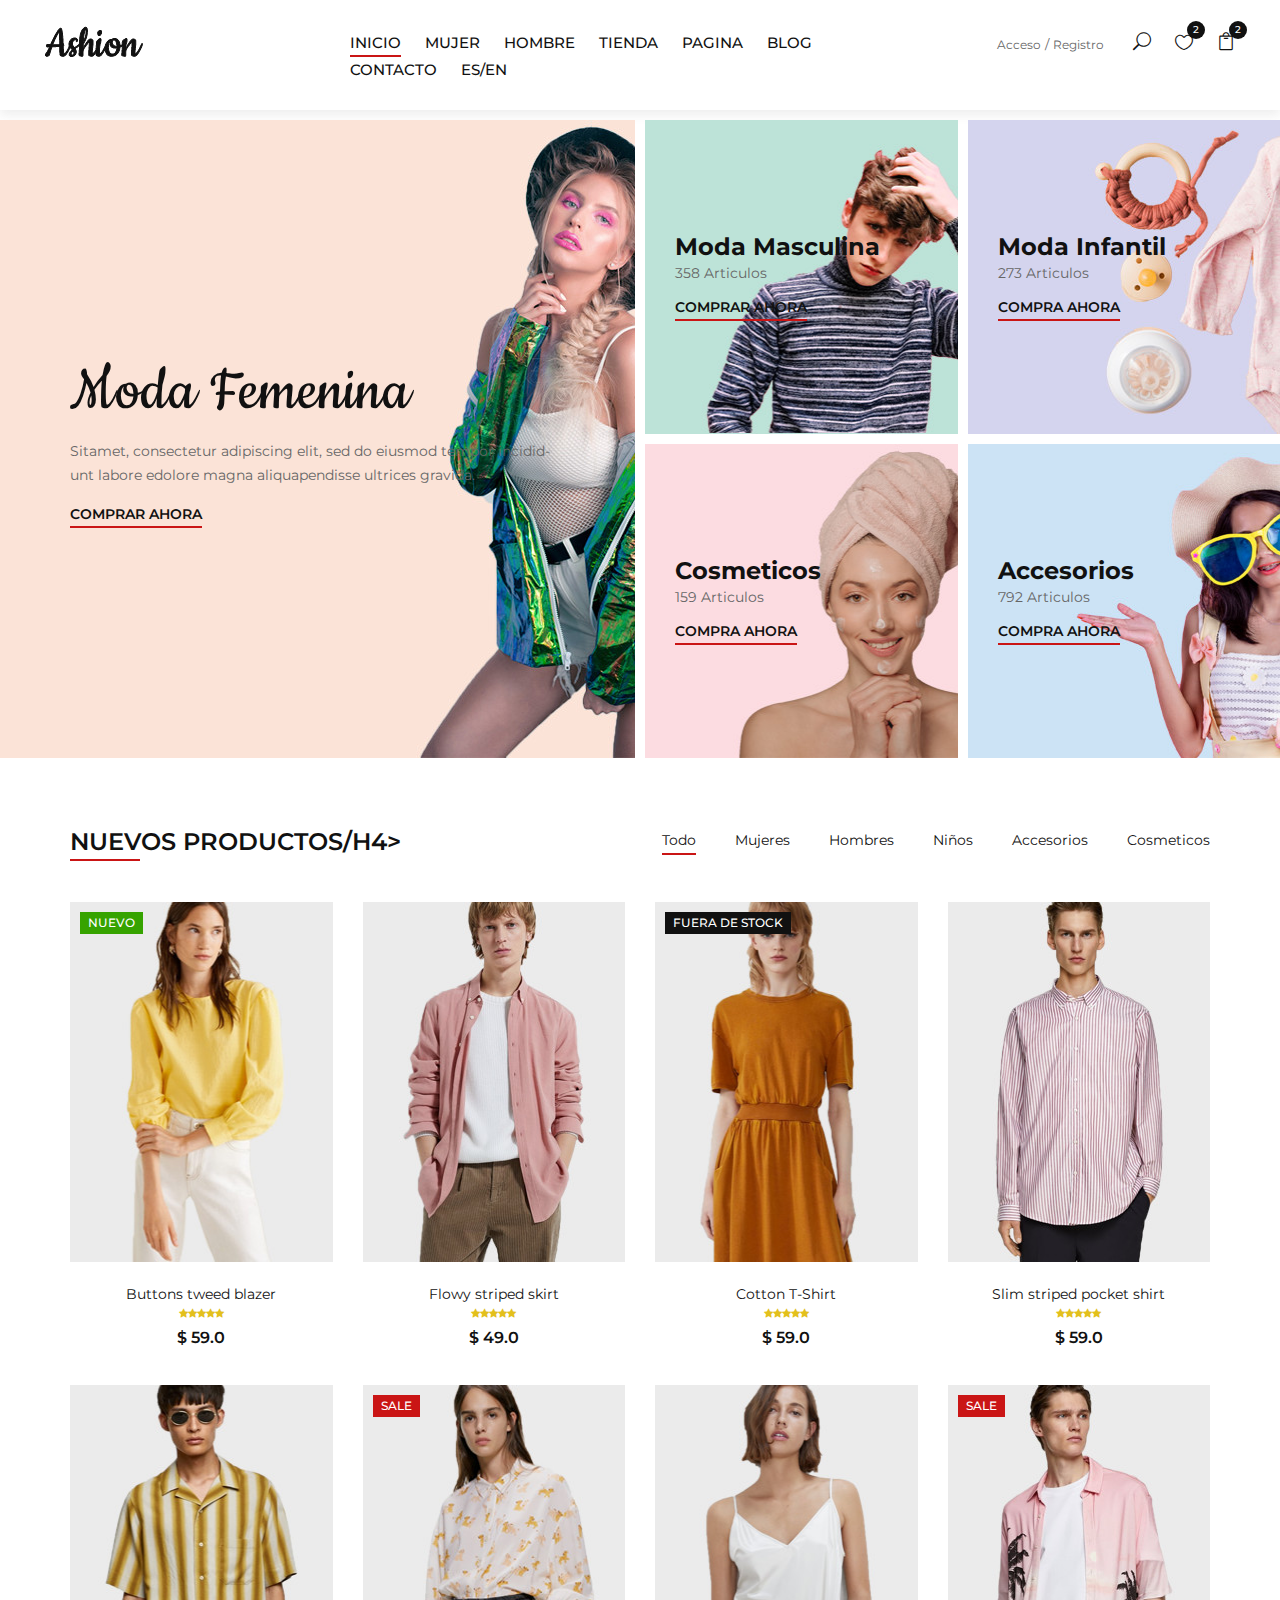
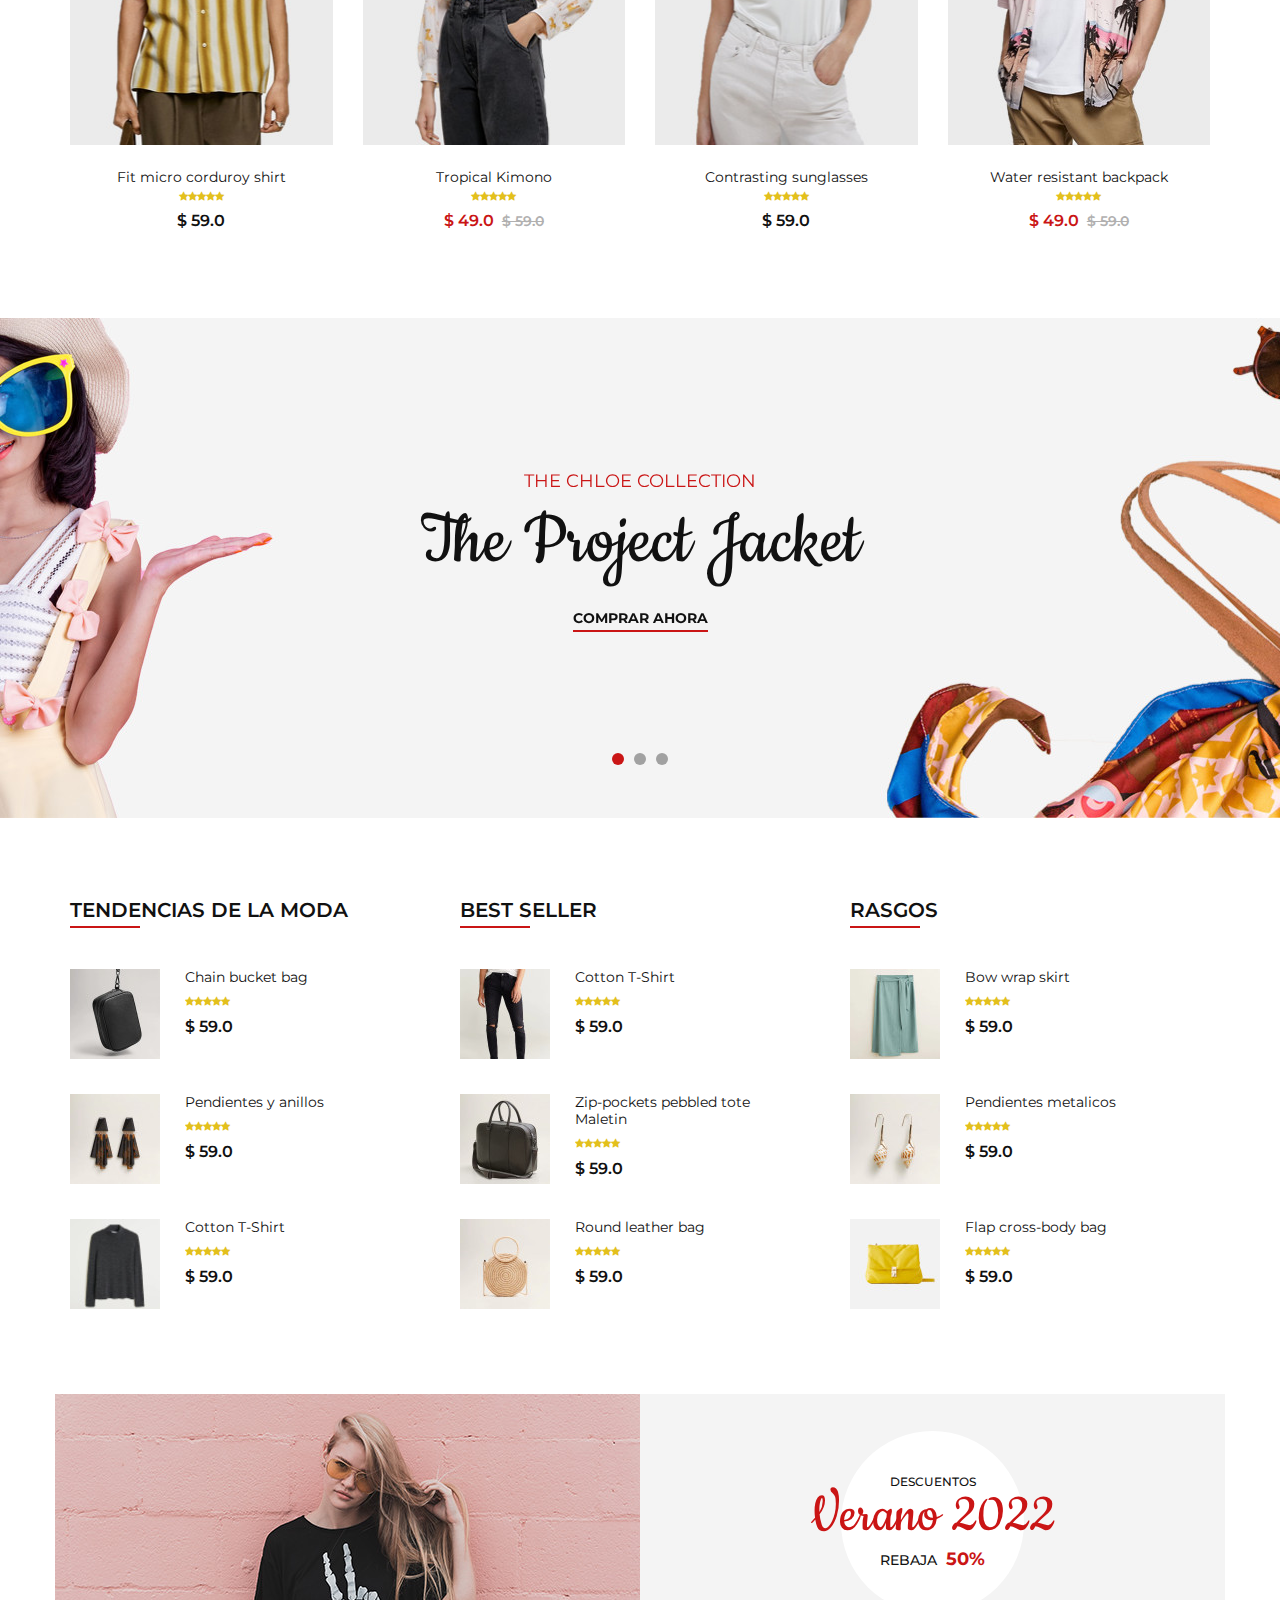
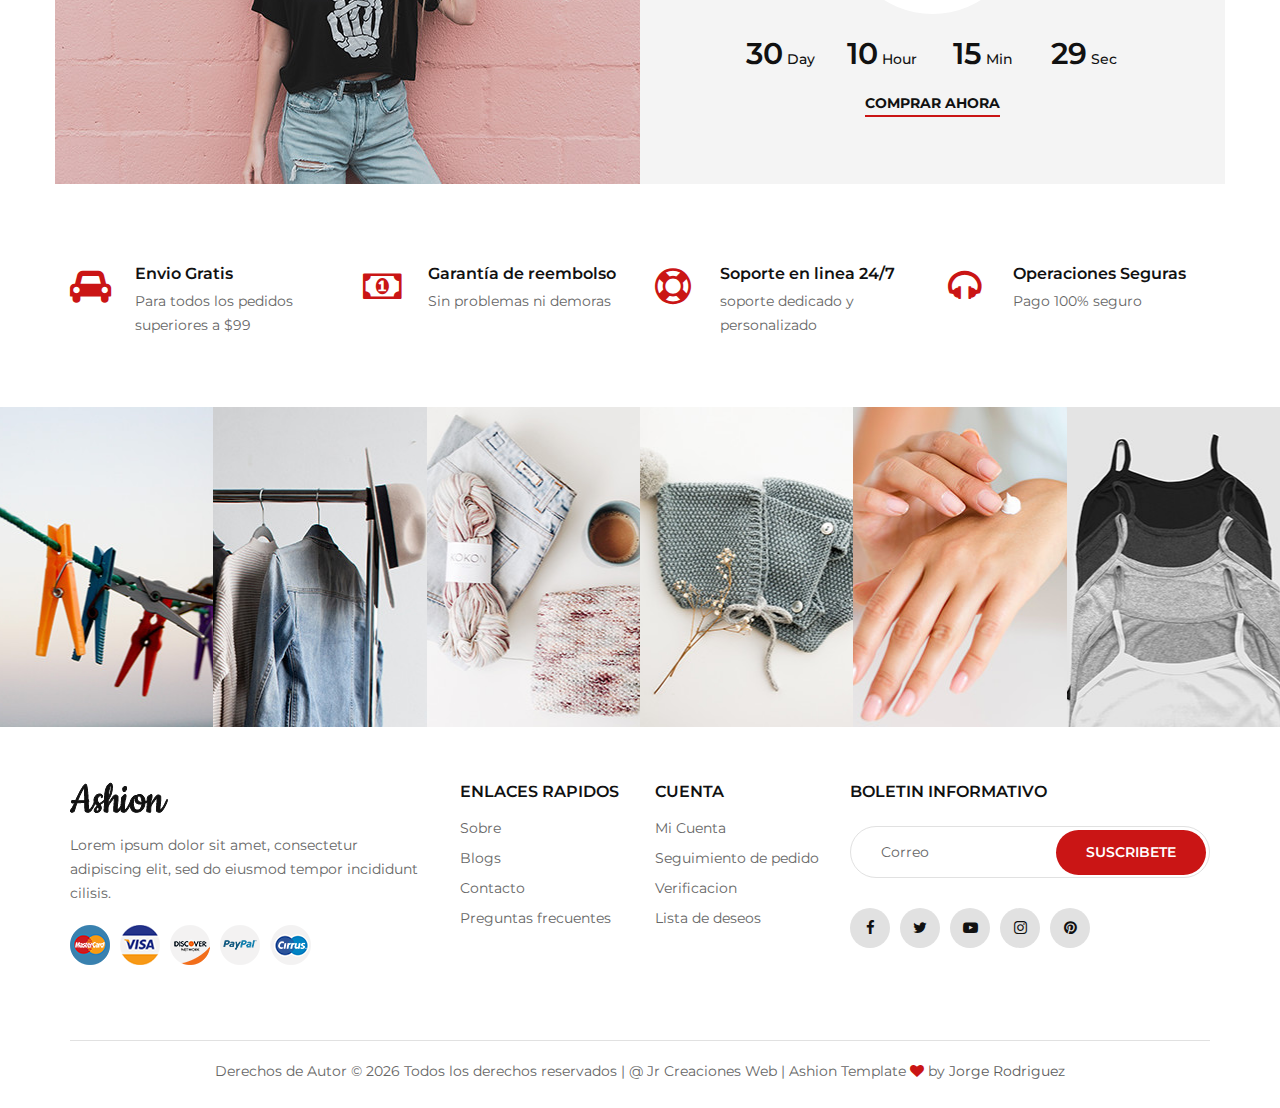
==== index.html @ 4fb86643 "proyecto" ====
<!DOCTYPE html>
<html lang="en">

<head>
    <meta charset="UTF-8">
    <meta name="description" content="Ashion Template">
    <meta name="keywords" content="Ashion, unica, creative,html,shop,Cart,Google,season,temporada,invierno,verano,ropa,pantalones,jogging,pollera,chaqueta,comercial">
    <meta name="viewport" content="width=device-width, initial-scale=1.0">
    <meta http-equiv="X-UA-Compatible" content="ie=edge">
    <title>Ashion | Template</title>

    <!-- Google Font -->
    <link href="https://fonts.googleapis.com/css2?family=Cookie&display=swap" rel="stylesheet">
    <link href="https://fonts.googleapis.com/css2?family=Montserrat:wght@400;500;600;700;800;900&display=swap"
    rel="stylesheet">

    <!-- Css Styles -->
    <link rel="stylesheet" href="./css/bootstrap.min.css" type="text/css">
    <link rel="stylesheet" href="./css/font-awesome.min.css" type="text/css">
    <link rel="stylesheet" href="./css/elegant-icons.css" type="text/css">
    <link rel="stylesheet" href="./css/jquery-ui.min.css" type="text/css">
    <link rel="stylesheet" href="./css/magnific-popup.css" type="text/css">
    <link rel="stylesheet" href="./css/owl.carousel.min.css" type="text/css">
    <link rel="stylesheet" href="./css/slicknav.min.css" type="text/css">
    <link rel="stylesheet" href="./css/style.css" type="text/css">
</head>

<body>
    <!-- Page Preloder -->
    <div id="preloder">
        <div class="loader"></div>
    </div>

    <!-- Offcanvas Menu Begin -->
    <div class="offcanvas-menu-overlay"></div>
    <div class="offcanvas-menu-wrapper">
        <div class="offcanvas__close">+</div>
        <ul class="offcanvas__widget">
            <li><span class="icon_search search-switch"></span></li>
            <li><a href="#"><span class="icon_heart_alt"></span>
                <div class="tip">2</div>
            </a></li>
            <li><a href="#"><span class="icon_bag_alt"></span>
                <div class="tip">2</div>
            </a></li>
        </ul>
        <div class="offcanvas__logo">
            <a href="index.html"><img src="img/logo.png" alt=""></a>
        </div>
        <div id="mobile-menu-wrap"></div>
        <div class="offcanvas__auth">
            <a href="#">Acceso</a>
            <a href="#">Registro</a>
        </div>
    </div>
    <!-- Offcanvas Menu End -->

    <!-- Header Section Begin -->
    <header class="header">
        <div class="container-fluid">
            <div class="row">
                <div class="col-xl-3 col-lg-2">
                    <div class="header__logo">
                        <a href="index.html"><img src="img/logo.png" alt=""></a>
                    </div>
                </div>
                <div class="col-xl-6 col-lg-7">
                    <nav class="header__menu">
                        <ul>
                            <li class="active"><a href="index.html">Inicio</a></li>
                             <li><a href="#">Mujer</a></li>
                            <li><a href="#">Hombre</a></li>
                            <li><a href="./shop.html">Tienda</a></li>
                            <li><a href="#">Pagina</a>
                                <ul class="dropdown">
                                    <li><a href="product-details.html">Detalles Producto</a></li>
                                    <li><a href="shop-cart.html">Carrito</a></li>
                                    <li><a href="checkout.html">Verificar</a></li>
                                    <li><a href="blog-details.html">Detalles del blog</a></li>
                                </ul>
                            </li>
                            <li><a href="blog.html">Blog</a></li>
                            <li><a href="contact.html">Contacto</a></li>
                            <li><a href="indexenglish.html">Es/En</a></li>
                        </ul>
                    </nav>
                </div>
                <div class="col-lg-3">
                    <div class="header__right">
                        <div class="header__right__auth">
                            <a href="#">Acceso</a>
                            <a href="#">Registro</a>
                        </div>
                        <ul class="header__right__widget">
                            <li><span class="icon_search search-switch"></span></li>
                            <li><a href="#"><span class="icon_heart_alt"></span>
                                <div class="tip">2</div>
                            </a></li>
                            <li><a href="#"><span class="icon_bag_alt"></span>
                                <div class="tip">2</div>
                            </a></li>
                        </ul>
                    </div>
                </div>
            </div>
            <div class="canvas__open">
                <i class="fa fa-bars"></i>
            </div>
        </div>
    </header>
    <!-- Header Section End -->

    <!-- Categories Section Begin -->
    <section class="categories">
        <div class="container-fluid">
            <div class="row">
                <div class="col-lg-6 p-0">
                    <div class="categories__item categories__large__item set-bg"
                    data-setbg="img/categories/category-1.jpg">
                    <div class="categories__text">
                        <h1>Moda Femenina</h1>
                        <p>Sitamet, consectetur adipiscing elit, sed do eiusmod tempor incidid-unt labore
                        edolore magna aliquapendisse ultrices gravida.</p>
                        <a href="#">Comprar Ahora</a>
                    </div>
                </div>
            </div>
            <div class="col-lg-6">
                <div class="row">
                    <div class="col-lg-6 col-md-6 col-sm-6 p-0">
                        <div class="categories__item set-bg" data-setbg="img/categories/category-2.jpg">
                            <div class="categories__text">
                                <h4>Moda Masculina</h4>
                                <p>358 Articulos</p>
                                <a href="#">Comprar Ahora</a>
                            </div>
                        </div>
                    </div>
                    <div class="col-lg-6 col-md-6 col-sm-6 p-0">
                        <div class="categories__item set-bg" data-setbg="img/categories/category-3.jpg">
                            <div class="categories__text">
                                <h4>Moda Infantil</h4>
                                <p>273 Articulos</p>
                                <a href="#">Compra Ahora</a>
                            </div>
                        </div>
                    </div>
                    <div class="col-lg-6 col-md-6 col-sm-6 p-0">
                        <div class="categories__item set-bg" data-setbg="img/categories/category-4.jpg">
                            <div class="categories__text">
                                <h4>Cosmeticos</h4>
                                <p>159 Articulos</p>
                                <a href="#">Compra Ahora</a>
                            </div>
                        </div>
                    </div>
                    <div class="col-lg-6 col-md-6 col-sm-6 p-0">
                        <div class="categories__item set-bg" data-setbg="img/categories/category-5.jpg">
                            <div class="categories__text">
                                <h4>Accesorios</h4>
                                <p>792 Articulos</p>
                                <a href="#">Compra Ahora</a>
                            </div>
                        </div>
                    </div>
                </div>
            </div>
        </div>
    </div>
</section>
<!-- Categories Section End -->

<!-- Product Section Begin -->
<section class="product spad">
    <div class="container">
        <div class="row">
            <div class="col-lg-4 col-md-4">
                <div class="section-title">
                    <h4>Nuevos Productos/h4>
                </div>
            </div>
            <div class="col-lg-8 col-md-8">
                <ul class="filter__controls">
                    <li class="active" data-filter="*">Todo</li>
                    <li data-filter=".women">Mujeres</li>
                    <li data-filter=".men">Hombres</li>
                    <li data-filter=".kid">Niños</li>
                    <li data-filter=".accessories">Accesorios</li>
                    <li data-filter=".cosmetic">Cosmeticos</li>
                </ul>
            </div>
        </div>
        <div class="row property__gallery">
            <div class="col-lg-3 col-md-4 col-sm-6 mix women">
                <div class="product__item">
                    <div class="product__item__pic set-bg" data-setbg="img/product/product-1.jpg">
                        <div class="label new">Nuevo</div>
                        <ul class="product__hover">
                            <li><a href="img/product/product-1.jpg" class="image-popup"><span class="arrow_expand"></span></a></li>
                            <li><a href="#"><span class="icon_heart_alt"></span></a></li>
                            <li><a href="#"><span class="icon_bag_alt"></span></a></li>
                        </ul>
                    </div>
                    <div class="product__item__text">
                        <h6><a href="#">Buttons tweed blazer</a></h6>
                        <div class="rating">
                            <i class="fa fa-star"></i>
                            <i class="fa fa-star"></i>
                            <i class="fa fa-star"></i>
                            <i class="fa fa-star"></i>
                            <i class="fa fa-star"></i>
                        </div>
                        <div class="product__price">$ 59.0</div>
                    </div>
                </div>
            </div>
            <div class="col-lg-3 col-md-4 col-sm-6 mix men">
                <div class="product__item">
                    <div class="product__item__pic set-bg" data-setbg="img/product/product-2.jpg">
                        <ul class="product__hover">
                            <li><a href="img/product/product-2.jpg" class="image-popup"><span class="arrow_expand"></span></a></li>
                            <li><a href="#"><span class="icon_heart_alt"></span></a></li>
                            <li><a href="#"><span class="icon_bag_alt"></span></a></li>
                        </ul>
                    </div>
                    <div class="product__item__text">
                        <h6><a href="#">Flowy striped skirt</a></h6>
                        <div class="rating">
                            <i class="fa fa-star"></i>
                            <i class="fa fa-star"></i>
                            <i class="fa fa-star"></i>
                            <i class="fa fa-star"></i>
                            <i class="fa fa-star"></i>
                        </div>
                        <div class="product__price">$ 49.0</div>
                    </div>
                </div>
            </div>
            <div class="col-lg-3 col-md-4 col-sm-6 mix accessories">
                <div class="product__item">
                    <div class="product__item__pic set-bg" data-setbg="img/product/product-3.jpg">
                        <div class="label stockout">Fuera de Stock</div>
                        <ul class="product__hover">
                            <li><a href="img/product/product-3.jpg" class="image-popup"><span class="arrow_expand"></span></a></li>
                            <li><a href="#"><span class="icon_heart_alt"></span></a></li>
                            <li><a href="#"><span class="icon_bag_alt"></span></a></li>
                        </ul>
                    </div>
                    <div class="product__item__text">
                        <h6><a href="#">Cotton T-Shirt</a></h6>
                        <div class="rating">
                            <i class="fa fa-star"></i>
                            <i class="fa fa-star"></i>
                            <i class="fa fa-star"></i>
                            <i class="fa fa-star"></i>
                            <i class="fa fa-star"></i>
                        </div>
                        <div class="product__price">$ 59.0</div>
                    </div>
                </div>
            </div>
            <div class="col-lg-3 col-md-4 col-sm-6 mix cosmetic">
                <div class="product__item">
                    <div class="product__item__pic set-bg" data-setbg="img/product/product-4.jpg">
                        <ul class="product__hover">
                            <li><a href="img/product/product-4.jpg" class="image-popup"><span class="arrow_expand"></span></a></li>
                            <li><a href="#"><span class="icon_heart_alt"></span></a></li>
                            <li><a href="#"><span class="icon_bag_alt"></span></a></li>
                        </ul>
                    </div>
                    <div class="product__item__text">
                        <h6><a href="#">Slim striped pocket shirt</a></h6>
                        <div class="rating">
                            <i class="fa fa-star"></i>
                            <i class="fa fa-star"></i>
                            <i class="fa fa-star"></i>
                            <i class="fa fa-star"></i>
                            <i class="fa fa-star"></i>
                        </div>
                        <div class="product__price">$ 59.0</div>
                    </div>
                </div>
            </div>
            <div class="col-lg-3 col-md-4 col-sm-6 mix kid">
                <div class="product__item">
                    <div class="product__item__pic set-bg" data-setbg="img/product/product-5.jpg">
                        <ul class="product__hover">
                            <li><a href="img/product/product-5.jpg" class="image-popup"><span class="arrow_expand"></span></a></li>
                            <li><a href="#"><span class="icon_heart_alt"></span></a></li>
                            <li><a href="#"><span class="icon_bag_alt"></span></a></li>
                        </ul>
                    </div>
                    <div class="product__item__text">
                        <h6><a href="#">Fit micro corduroy shirt</a></h6>
                        <div class="rating">
                            <i class="fa fa-star"></i>
                            <i class="fa fa-star"></i>
                            <i class="fa fa-star"></i>
                            <i class="fa fa-star"></i>
                            <i class="fa fa-star"></i>
                        </div>
                        <div class="product__price">$ 59.0</div>
                    </div>
                </div>
            </div>
            <div class="col-lg-3 col-md-4 col-sm-6 mix women men kid accessories cosmetic">
                <div class="product__item sale">
                    <div class="product__item__pic set-bg" data-setbg="img/product/product-6.jpg">
                        <div class="label sale">Sale</div>
                        <ul class="product__hover">
                            <li><a href="img/product/product-6.jpg" class="image-popup"><span class="arrow_expand"></span></a></li>
                            <li><a href="#"><span class="icon_heart_alt"></span></a></li>
                            <li><a href="#"><span class="icon_bag_alt"></span></a></li>
                        </ul>
                    </div>
                    <div class="product__item__text">
                        <h6><a href="#">Tropical Kimono</a></h6>
                        <div class="rating">
                            <i class="fa fa-star"></i>
                            <i class="fa fa-star"></i>
                            <i class="fa fa-star"></i>
                            <i class="fa fa-star"></i>
                            <i class="fa fa-star"></i>
                        </div>
                        <div class="product__price">$ 49.0 <span>$ 59.0</span></div>
                    </div>
                </div>
            </div>
            <div class="col-lg-3 col-md-4 col-sm-6 mix women men kid accessories cosmetic">
                <div class="product__item">
                    <div class="product__item__pic set-bg" data-setbg="img/product/product-7.jpg">
                        <ul class="product__hover">
                            <li><a href="img/product/product-7.jpg" class="image-popup"><span class="arrow_expand"></span></a></li>
                            <li><a href="#"><span class="icon_heart_alt"></span></a></li>
                            <li><a href="#"><span class="icon_bag_alt"></span></a></li>
                        </ul>
                    </div>
                    <div class="product__item__text">
                        <h6><a href="#">Contrasting sunglasses</a></h6>
                        <div class="rating">
                            <i class="fa fa-star"></i>
                            <i class="fa fa-star"></i>
                            <i class="fa fa-star"></i>
                            <i class="fa fa-star"></i>
                            <i class="fa fa-star"></i>
                        </div>
                        <div class="product__price">$ 59.0</div>
                    </div>
                </div>
            </div>
            <div class="col-lg-3 col-md-4 col-sm-6 mix women men kid accessories cosmetic">
                <div class="product__item sale">
                    <div class="product__item__pic set-bg" data-setbg="img/product/product-8.jpg">
                        <div class="label">Sale</div>
                        <ul class="product__hover">
                            <li><a href="img/product/product-8.jpg" class="image-popup"><span class="arrow_expand"></span></a></li>
                            <li><a href="#"><span class="icon_heart_alt"></span></a></li>
                            <li><a href="#"><span class="icon_bag_alt"></span></a></li>
                        </ul>
                    </div>
                    <div class="product__item__text">
                        <h6><a href="#">Water resistant backpack</a></h6>
                        <div class="rating">
                            <i class="fa fa-star"></i>
                            <i class="fa fa-star"></i>
                            <i class="fa fa-star"></i>
                            <i class="fa fa-star"></i>
                            <i class="fa fa-star"></i>
                        </div>
                        <div class="product__price">$ 49.0 <span>$ 59.0</span></div>
                    </div>
                </div>
            </div>
        </div>
    </div>
</section>
<!-- Product Section End -->

<!-- Banner Section Begin -->
<section class="banner set-bg" data-setbg="img/banner/banner-1.jpg">
    <div class="container">
        <div class="row">
            <div class="col-xl-7 col-lg-8 m-auto">
                <div class="banner__slider owl-carousel">
                    <div class="banner__item">
                        <div class="banner__text">
                            <span>The Chloe Collection</span>
                            <h1>The Project Jacket</h1>
                            <a href="#">Comprar Ahora</a>
                        </div>
                    </div>
                    <div class="banner__item">
                        <div class="banner__text">
                            <span>The Chloe Collection</span>
                            <h1>The Project Jacket</h1>
                            <a href="#">Comprar Ahora</a>
                        </div>
                    </div>
                    <div class="banner__item">
                        <div class="banner__text">
                            <span>The Chloe Collection</span>
                            <h1>The Project Jacket</h1>
                            <a href="#">Comprar Ahora</a>
                        </div>
                    </div>
                </div>
            </div>
        </div>
    </div>
</section>
<!-- Banner Section End -->

<!-- Trend Section Begin -->
<section class="trend spad">
    <div class="container">
        <div class="row">
            <div class="col-lg-4 col-md-4 col-sm-6">
                <div class="trend__content">
                    <div class="section-title">
                        <h4>Tendencias de la moda</h4>
                    </div>
                    <div class="trend__item">
                        <div class="trend__item__pic">
                            <img src="img/trend/ht-1.jpg" alt="">
                        </div>
                        <div class="trend__item__text">
                            <h6>Chain bucket bag</h6>
                            <div class="rating">
                                <i class="fa fa-star"></i>
                                <i class="fa fa-star"></i>
                                <i class="fa fa-star"></i>
                                <i class="fa fa-star"></i>
                                <i class="fa fa-star"></i>
                            </div>
                            <div class="product__price">$ 59.0</div>
                        </div>
                    </div>
                    <div class="trend__item">
                        <div class="trend__item__pic">
                            <img src="img/trend/ht-2.jpg" alt="">
                        </div>
                        <div class="trend__item__text">
                            <h6>Pendientes y anillos</h6>
                            <div class="rating">
                                <i class="fa fa-star"></i>
                                <i class="fa fa-star"></i>
                                <i class="fa fa-star"></i>
                                <i class="fa fa-star"></i>
                                <i class="fa fa-star"></i>
                            </div>
                            <div class="product__price">$ 59.0</div>
                        </div>
                    </div>
                    <div class="trend__item">
                        <div class="trend__item__pic">
                            <img src="img/trend/ht-3.jpg" alt="">
                        </div>
                        <div class="trend__item__text">
                            <h6>Cotton T-Shirt</h6>
                            <div class="rating">
                                <i class="fa fa-star"></i>
                                <i class="fa fa-star"></i>
                                <i class="fa fa-star"></i>
                                <i class="fa fa-star"></i>
                                <i class="fa fa-star"></i>
                            </div>
                            <div class="product__price">$ 59.0</div>
                        </div>
                    </div>
                </div>
            </div>
            <div class="col-lg-4 col-md-4 col-sm-6">
                <div class="trend__content">
                    <div class="section-title">
                        <h4>Best seller</h4>
                    </div>
                    <div class="trend__item">
                        <div class="trend__item__pic">
                            <img src="img/trend/bs-1.jpg" alt="">
                        </div>
                        <div class="trend__item__text">
                            <h6>Cotton T-Shirt</h6>
                            <div class="rating">
                                <i class="fa fa-star"></i>
                                <i class="fa fa-star"></i>
                                <i class="fa fa-star"></i>
                                <i class="fa fa-star"></i>
                                <i class="fa fa-star"></i>
                            </div>
                            <div class="product__price">$ 59.0</div>
                        </div>
                    </div>
                    <div class="trend__item">
                        <div class="trend__item__pic">
                            <img src="img/trend/bs-2.jpg" alt="">
                        </div>
                        <div class="trend__item__text">
                            <h6>Zip-pockets pebbled tote <br />Maletin</h6>
                            <div class="rating">
                                <i class="fa fa-star"></i>
                                <i class="fa fa-star"></i>
                                <i class="fa fa-star"></i>
                                <i class="fa fa-star"></i>
                                <i class="fa fa-star"></i>
                            </div>
                            <div class="product__price">$ 59.0</div>
                        </div>
                    </div>
                    <div class="trend__item">
                        <div class="trend__item__pic">
                            <img src="img/trend/bs-3.jpg" alt="">
                        </div>
                        <div class="trend__item__text">
                            <h6>Round leather bag</h6>
                            <div class="rating">
                                <i class="fa fa-star"></i>
                                <i class="fa fa-star"></i>
                                <i class="fa fa-star"></i>
                                <i class="fa fa-star"></i>
                                <i class="fa fa-star"></i>
                            </div>
                            <div class="product__price">$ 59.0</div>
                        </div>
                    </div>
                </div>
            </div>
            <div class="col-lg-4 col-md-4 col-sm-6">
                <div class="trend__content">
                    <div class="section-title">
                        <h4>Rasgos</h4>
                    </div>
                    <div class="trend__item">
                        <div class="trend__item__pic">
                            <img src="img/trend/f-1.jpg" alt="">
                        </div>
                        <div class="trend__item__text">
                            <h6>Bow wrap skirt</h6>
                            <div class="rating">
                                <i class="fa fa-star"></i>
                                <i class="fa fa-star"></i>
                                <i class="fa fa-star"></i>
                                <i class="fa fa-star"></i>
                                <i class="fa fa-star"></i>
                            </div>
                            <div class="product__price">$ 59.0</div>
                        </div>
                    </div>
                    <div class="trend__item">
                        <div class="trend__item__pic">
                            <img src="img/trend/f-2.jpg" alt="">
                        </div>
                        <div class="trend__item__text">
                            <h6>Pendientes metalicos</h6>
                            <div class="rating">
                                <i class="fa fa-star"></i>
                                <i class="fa fa-star"></i>
                                <i class="fa fa-star"></i>
                                <i class="fa fa-star"></i>
                                <i class="fa fa-star"></i>
                            </div>
                            <div class="product__price">$ 59.0</div>
                        </div>
                    </div>
                    <div class="trend__item">
                        <div class="trend__item__pic">
                            <img src="img/trend/f-3.jpg" alt="">
                        </div>
                        <div class="trend__item__text">
                            <h6>Flap cross-body bag</h6>
                            <div class="rating">
                                <i class="fa fa-star"></i>
                                <i class="fa fa-star"></i>
                                <i class="fa fa-star"></i>
                                <i class="fa fa-star"></i>
                                <i class="fa fa-star"></i>
                            </div>
                            <div class="product__price">$ 59.0</div>
                        </div>
                    </div>
                </div>
            </div>
        </div>
    </div>
</section>
<!-- Trend Section End -->

<!-- Discount Section Begin -->
<section class="discount">
    <div class="container">
        <div class="row">
            <div class="col-lg-6 p-0">
                <div class="discount__pic">
                    <img src="img/discount.jpg" alt="">
                </div>
            </div>
            <div class="col-lg-6 p-0">
                <div class="discount__text">
                    <div class="discount__text__title">
                        <span>Descuentos</span>
                        <h2>Verano 2022</h2>
                        <h5><span>Rebaja</span> 50%</h5>
                    </div>
                    <div class="discount__countdown" id="countdown-time">
                        <div class="countdown__item">
                            <span>22</span>
                            <p>Dias</p>
                        </div>
                        <div class="countdown__item">
                            <span>18</span>
                            <p>Horas</p>
                        </div>
                        <div class="countdown__item">
                            <span>46</span>
                            <p>Min</p>
                        </div>
                        <div class="countdown__item">
                            <span>05</span>
                            <p>Sec</p>
                        </div>
                    </div>
                    <a href="#">Comprar Ahora</a>
                </div>
            </div>
        </div>
    </div>
</section>
<!-- Discount Section End -->

<!-- Services Section Begin -->
<section class="services spad">
    <div class="container">
        <div class="row">
            <div class="col-lg-3 col-md-4 col-sm-6">
                <div class="services__item">
                    <i class="fa fa-car"></i>
                    <h6>Envio Gratis</h6>
                    <p>Para todos los pedidos superiores a $99</p>
                </div>
            </div>
            <div class="col-lg-3 col-md-4 col-sm-6">
                <div class="services__item">
                    <i class="fa fa-money"></i>
                    <h6>Garantía de reembolso</h6>
                    <p>Sin problemas ni demoras</p>
                </div>
            </div>
            <div class="col-lg-3 col-md-4 col-sm-6">
                <div class="services__item">
                    <i class="fa fa-support"></i>
                    <h6>Soporte en linea 24/7</h6>
                    <p>soporte dedicado y personalizado</p>
                </div>
            </div>
            <div class="col-lg-3 col-md-4 col-sm-6">
                <div class="services__item">
                    <i class="fa fa-headphones"></i>
                    <h6>Operaciones Seguras</h6>
                    <p>Pago 100% seguro</p>
                </div>
            </div>
        </div>
    </div>
</section>
<!-- Services Section End -->

<!-- Instagram Begin -->
<div class="instagram">
    <div class="container-fluid">
        <div class="row">
            <div class="col-lg-2 col-md-4 col-sm-4 p-0">
                <div class="instagram__item set-bg" data-setbg="img/instagram/insta-1.jpg">
                    <div class="instagram__text">
                        <i class="fa fa-instagram"></i>
                        <a href="#">@ ashion_shop</a>
                    </div>
                </div>
            </div>
            <div class="col-lg-2 col-md-4 col-sm-4 p-0">
                <div class="instagram__item set-bg" data-setbg="img/instagram/insta-2.jpg">
                    <div class="instagram__text">
                        <i class="fa fa-instagram"></i>
                        <a href="#">@ ashion_shop</a>
                    </div>
                </div>
            </div>
            <div class="col-lg-2 col-md-4 col-sm-4 p-0">
                <div class="instagram__item set-bg" data-setbg="img/instagram/insta-3.jpg">
                    <div class="instagram__text">
                        <i class="fa fa-instagram"></i>
                        <a href="#">@ ashion_shop</a>
                    </div>
                </div>
            </div>
            <div class="col-lg-2 col-md-4 col-sm-4 p-0">
                <div class="instagram__item set-bg" data-setbg="img/instagram/insta-4.jpg">
                    <div class="instagram__text">
                        <i class="fa fa-instagram"></i>
                        <a href="#">@ ashion_shop</a>
                    </div>
                </div>
            </div>
            <div class="col-lg-2 col-md-4 col-sm-4 p-0">
                <div class="instagram__item set-bg" data-setbg="img/instagram/insta-5.jpg">
                    <div class="instagram__text">
                        <i class="fa fa-instagram"></i>
                        <a href="#">@ ashion_shop</a>
                    </div>
                </div>
            </div>
            <div class="col-lg-2 col-md-4 col-sm-4 p-0">
                <div class="instagram__item set-bg" data-setbg="img/instagram/insta-6.jpg">
                    <div class="instagram__text">
                        <i class="fa fa-instagram"></i>
                        <a href="#">@ ashion_shop</a>
                    </div>
                </div>
            </div>
        </div>
    </div>
</div>
<!-- Instagram End -->

<!-- Footer Section Begin -->
<footer class="footer">
    <div class="container">
        <div class="row">
            <div class="col-lg-4 col-md-6 col-sm-7">
                <div class="footer__about">
                    <div class="footer__logo">
                        <a href="./index.html"><img src="img/logo.png" alt=""></a>
                    </div>
                    <p>Lorem ipsum dolor sit amet, consectetur adipiscing elit, sed do eiusmod tempor incididunt
                    cilisis.</p>
                    <div class="footer__payment">
                        <a href="#"><img src="img/payment/payment-1.png" alt=""></a>
                        <a href="#"><img src="img/payment/payment-2.png" alt=""></a>
                        <a href="#"><img src="img/payment/payment-3.png" alt=""></a>
                        <a href="#"><img src="img/payment/payment-4.png" alt=""></a>
                        <a href="#"><img src="img/payment/payment-5.png" alt=""></a>
                    </div>
                </div>
            </div>
            <div class="col-lg-2 col-md-3 col-sm-5">
                <div class="footer__widget">
                    <h6>Enlaces Rapidos</h6>
                    <ul>
                        <li><a href="#">Sobre</a></li>
                        <li><a href="#">Blogs</a></li>
                        <li><a href="#">Contacto</a></li>
                        <li><a href="#">Preguntas frecuentes</a></li>
                    </ul>
                </div>
            </div>
            <div class="col-lg-2 col-md-3 col-sm-4">
                <div class="footer__widget">
                    <h6>Cuenta</h6>
                    <ul>
                        <li><a href="#">Mi Cuenta</a></li>
                        <li><a href="#">Seguimiento de pedido</a></li>
                        <li><a href="#">Verificacion</a></li>
                        <li><a href="#">Lista de deseos</a></li>
                    </ul>
                </div>
            </div>
            <div class="col-lg-4 col-md-8 col-sm-8">
                <div class="footer__newslatter">
                    <h6>BOLETIN INFORMATIVO</h6>
                    <form action="#">
                        <input type="text" placeholder="Correo">
                        <button type="submit" class="site-btn">Suscribete</button>
                    </form>
                    <div class="footer__social">
                        <a href="#"><i class="fa fa-facebook"></i></a>
                        <a href="#"><i class="fa fa-twitter"></i></a>
                        <a href="#"><i class="fa fa-youtube-play"></i></a>
                        <a href="#"><i class="fa fa-instagram"></i></a>
                        <a href="#"><i class="fa fa-pinterest"></i></a>
                    </div>
                </div>
            </div>
        </div>
        <div class="row">
            <div class="col-lg-12">
                <!-- Link back to Jorge Rodriguez can't be removed. Template is licensed under CC BY 3.0. -->
                <div class="footer__copyright__text">
                    <p>Derechos de Autor &copy; <script>document.write(new Date().getFullYear());</script> Todos los derechos reservados | @ Jr Creaciones Web | Ashion Template <i class="fa fa-heart" aria-hidden="true"></i> by <a href="" target="_blank">Jorge Rodriguez</a></p>
                </div>
                <!-- Link back to Jorge Rodriguez can't be removed. Template is licensed under CC BY 3.0. -->
            </div>
        </div>
    </div>
</footer>
<!-- Footer Section End -->

<!-- Search Begin -->
<div class="search-model">
    <div class="h-100 d-flex align-items-center justify-content-center">
        <div class="search-close-switch">+</div>
        <form class="search-model-form">
            <input type="text" id="search-input" placeholder="Search here.....">
        </form>
    </div>
</div>
<!-- Search End -->

<!-- Js Plugins -->
<script src="./js/jquery-3.3.1.min.js"></script>
<script src="./js/bootstrap.min.js"></script>
<script src="./js/jquery.magnific-popup.min.js"></script>
<script src="./js/jquery-ui.min.js"></script>
<script src="./js/mixitup.min.js"></script>
<script src="./js/jquery.countdown.min.js"></script>
<script src="./js/jquery.slicknav.js"></script>
<script src="./js/owl.carousel.min.js"></script>
<script src="./js/jquery.nicescroll.min.js"></script>
<script src="./js/main.js"></script>
</body>

</html>
---- css/elegant-icons.css ----
@font-face {
	font-family: 'ElegantIcons';
	src:url('../fonts/ElegantIcons.eot');
	src:url('../fonts/ElegantIcons.eot?#iefix') format('embedded-opentype'),
		url('../fonts/ElegantIcons.woff') format('woff'),
		url('../fonts/ElegantIcons.ttf') format('truetype'),
		url('../fonts/ElegantIcons.svg#ElegantIcons') format('svg');
	font-weight: normal;
	font-style: normal;
}

/* Use the following CSS code if you want to use data attributes for inserting your icons */
[data-icon]:before {
	font-family: 'ElegantIcons';
	content: attr(data-icon);
	speak: none;
	font-weight: normal;
	font-variant: normal;
	text-transform: none;
	line-height: 1;
	-webkit-font-smoothing: antialiased;
	-moz-osx-font-smoothing: grayscale;
}

/* Use the following CSS code if you want to have a class per icon */
/*
Instead of a list of all class selectors,
you can use the generic selector below, but it's slower:
[class*="your-class-prefix"] {
*/
.arrow_up, .arrow_down, .arrow_left, .arrow_right, .arrow_left-up, .arrow_right-up, .arrow_right-down, .arrow_left-down, .arrow-up-down, .arrow_up-down_alt, .arrow_left-right_alt, .arrow_left-right, .arrow_expand_alt2, .arrow_expand_alt, .arrow_condense, .arrow_expand, .arrow_move, .arrow_carrot-up, .arrow_carrot-down, .arrow_carrot-left, .arrow_carrot-right, .arrow_carrot-2up, .arrow_carrot-2down, .arrow_carrot-2left, .arrow_carrot-2right, .arrow_carrot-up_alt2, .arrow_carrot-down_alt2, .arrow_carrot-left_alt2, .arrow_carrot-right_alt2, .arrow_carrot-2up_alt2, .arrow_carrot-2down_alt2, .arrow_carrot-2left_alt2, .arrow_carrot-2right_alt2, .arrow_triangle-up, .arrow_triangle-down, .arrow_triangle-left, .arrow_triangle-right, .arrow_triangle-up_alt2, .arrow_triangle-down_alt2, .arrow_triangle-left_alt2, .arrow_triangle-right_alt2, .arrow_back, .icon_minus-06, .icon_plus, .icon_close, .icon_check, .icon_minus_alt2, .icon_plus_alt2, .icon_close_alt2, .icon_check_alt2, .icon_zoom-out_alt, .icon_zoom-in_alt, .icon_search, .icon_box-empty, .icon_box-selected, .icon_minus-box, .icon_plus-box, .icon_box-checked, .icon_circle-empty, .icon_circle-slelected, .icon_stop_alt2, .icon_stop, .icon_pause_alt2, .icon_pause, .icon_menu, .icon_menu-square_alt2, .icon_menu-circle_alt2, .icon_ul, .icon_ol, .icon_adjust-horiz, .icon_adjust-vert, .icon_document_alt, .icon_documents_alt, .icon_pencil, .icon_pencil-edit_alt, .icon_pencil-edit, .icon_folder-alt, .icon_folder-open_alt, .icon_folder-add_alt, .icon_info_alt, .icon_error-oct_alt, .icon_error-circle_alt, .icon_error-triangle_alt, .icon_question_alt2, .icon_question, .icon_comment_alt, .icon_chat_alt, .icon_vol-mute_alt, .icon_volume-low_alt, .icon_volume-high_alt, .icon_quotations, .icon_quotations_alt2, .icon_clock_alt, .icon_lock_alt, .icon_lock-open_alt, .icon_key_alt, .icon_cloud_alt, .icon_cloud-upload_alt, .icon_cloud-download_alt, .icon_image, .icon_images, .icon_lightbulb_alt, .icon_gift_alt, .icon_house_alt, .icon_genius, .icon_mobile, .icon_tablet, .icon_laptop, .icon_desktop, .icon_camera_alt, .icon_mail_alt, .icon_cone_alt, .icon_ribbon_alt, .icon_bag_alt, .icon_creditcard, .icon_cart_alt, .icon_paperclip, .icon_tag_alt, .icon_tags_alt, .icon_trash_alt, .icon_cursor_alt, .icon_mic_alt, .icon_compass_alt, .icon_pin_alt, .icon_pushpin_alt, .icon_map_alt, .icon_drawer_alt, .icon_toolbox_alt, .icon_book_alt, .icon_calendar, .icon_film, .icon_table, .icon_contacts_alt, .icon_headphones, .icon_lifesaver, .icon_piechart, .icon_refresh, .icon_link_alt, .icon_link, .icon_loading, .icon_blocked, .icon_archive_alt, .icon_heart_alt, .icon_star_alt, .icon_star-half_alt, .icon_star, .icon_star-half, .icon_tools, .icon_tool, .icon_cog, .icon_cogs, .arrow_up_alt, .arrow_down_alt, .arrow_left_alt, .arrow_right_alt, .arrow_left-up_alt, .arrow_right-up_alt, .arrow_right-down_alt, .arrow_left-down_alt, .arrow_condense_alt, .arrow_expand_alt3, .arrow_carrot_up_alt, .arrow_carrot-down_alt, .arrow_carrot-left_alt, .arrow_carrot-right_alt, .arrow_carrot-2up_alt, .arrow_carrot-2dwnn_alt, .arrow_carrot-2left_alt, .arrow_carrot-2right_alt, .arrow_triangle-up_alt, .arrow_triangle-down_alt, .arrow_triangle-left_alt, .arrow_triangle-right_alt, .icon_minus_alt, .icon_plus_alt, .icon_close_alt, .icon_check_alt, .icon_zoom-out, .icon_zoom-in, .icon_stop_alt, .icon_menu-square_alt, .icon_menu-circle_alt, .icon_document, .icon_documents, .icon_pencil_alt, .icon_folder, .icon_folder-open, .icon_folder-add, .icon_folder_upload, .icon_folder_download, .icon_info, .icon_error-circle, .icon_error-oct, .icon_error-triangle, .icon_question_alt, .icon_comment, .icon_chat, .icon_vol-mute, .icon_volume-low, .icon_volume-high, .icon_quotations_alt, .icon_clock, .icon_lock, .icon_lock-open, .icon_key, .icon_cloud, .icon_cloud-upload, .icon_cloud-download, .icon_lightbulb, .icon_gift, .icon_house, .icon_camera, .icon_mail, .icon_cone, .icon_ribbon, .icon_bag, .icon_cart, .icon_tag, .icon_tags, .icon_trash, .icon_cursor, .icon_mic, .icon_compass, .icon_pin, .icon_pushpin, .icon_map, .icon_drawer, .icon_toolbox, .icon_book, .icon_contacts, .icon_archive, .icon_heart, .icon_profile, .icon_group, .icon_grid-2x2, .icon_grid-3x3, .icon_music, .icon_pause_alt, .icon_phone, .icon_upload, .icon_download, .social_facebook, .social_twitter, .social_pinterest, .social_googleplus, .social_tumblr, .social_tumbleupon, .social_wordpress, .social_instagram, .social_dribbble, .social_vimeo, .social_linkedin, .social_rss, .social_deviantart, .social_share, .social_myspace, .social_skype, .social_youtube, .social_picassa, .social_googledrive, .social_flickr, .social_blogger, .social_spotify, .social_delicious, .social_facebook_circle, .social_twitter_circle, .social_pinterest_circle, .social_googleplus_circle, .social_tumblr_circle, .social_stumbleupon_circle, .social_wordpress_circle, .social_instagram_circle, .social_dribbble_circle, .social_vimeo_circle, .social_linkedin_circle, .social_rss_circle, .social_deviantart_circle, .social_share_circle, .social_myspace_circle, .social_skype_circle, .social_youtube_circle, .social_picassa_circle, .social_googledrive_alt2, .social_flickr_circle, .social_blogger_circle, .social_spotify_circle, .social_delicious_circle, .social_facebook_square, .social_twitter_square, .social_pinterest_square, .social_googleplus_square, .social_tumblr_square, .social_stumbleupon_square, .social_wordpress_square, .social_instagram_square, .social_dribbble_square, .social_vimeo_square, .social_linkedin_square, .social_rss_square, .social_deviantart_square, .social_share_square, .social_myspace_square, .social_skype_square, .social_youtube_square, .social_picassa_square, .social_googledrive_square, .social_flickr_square, .social_blogger_square, .social_spotify_square, .social_delicious_square, .icon_printer, .icon_calulator, .icon_building, .icon_floppy, .icon_drive, .icon_search-2, .icon_id, .icon_id-2, .icon_puzzle, .icon_like, .icon_dislike, .icon_mug, .icon_currency, .icon_wallet, .icon_pens, .icon_easel, .icon_flowchart, .icon_datareport, .icon_briefcase, .icon_shield, .icon_percent, .icon_globe, .icon_globe-2, .icon_target, .icon_hourglass, .icon_balance, .icon_rook, .icon_printer-alt, .icon_calculator_alt, .icon_building_alt, .icon_floppy_alt, .icon_drive_alt, .icon_search_alt, .icon_id_alt, .icon_id-2_alt, .icon_puzzle_alt, .icon_like_alt, .icon_dislike_alt, .icon_mug_alt, .icon_currency_alt, .icon_wallet_alt, .icon_pens_alt, .icon_easel_alt, .icon_flowchart_alt, .icon_datareport_alt, .icon_briefcase_alt, .icon_shield_alt, .icon_percent_alt, .icon_globe_alt, .icon_clipboard {
	font-family: 'ElegantIcons';
	speak: none;
	font-style: normal;
	font-weight: normal;
	font-variant: normal;
	text-transform: none;
	line-height: 1;
	-webkit-font-smoothing: antialiased;
}
.arrow_up:before {
	content: "\21";
}
.arrow_down:before {
	content: "\22";
}
.arrow_left:before {
	content: "\23";
}
.arrow_right:before {
	content: "\24";
}
.arrow_left-up:before {
	content: "\25";
}
.arrow_right-up:before {
	content: "\26";
}
.arrow_right-down:before {
	content: "\27";
}
.arrow_left-down:before {
	content: "\28";
}
.arrow-up-down:before {
	content: "\29";
}
.arrow_up-down_alt:before {
	content: "\2a";
}
.arrow_left-right_alt:before {
	content: "\2b";
}
.arrow_left-right:before {
	content: "\2c";
}
.arrow_expand_alt2:before {
	content: "\2d";
}
.arrow_expand_alt:before {
	content: "\2e";
}
.arrow_condense:before {
	content: "\2f";
}
.arrow_expand:before {
	content: "\30";
}
.arrow_move:before {
	content: "\31";
}
.arrow_carrot-up:before {
	content: "\32";
}
.arrow_carrot-down:before {
	content: "\33";
}
.arrow_carrot-left:before {
	content: "\34";
}
.arrow_carrot-right:before {
	content: "\35";
}
.arrow_carrot-2up:before {
	content: "\36";
}
.arrow_carrot-2down:before {
	content: "\37";
}
.arrow_carrot-2left:before {
	content: "\38";
}
.arrow_carrot-2right:before {
	content: "\39";
}
.arrow_carrot-up_alt2:before {
	content: "\3a";
}
.arrow_carrot-down_alt2:before {
	content: "\3b";
}
.arrow_carrot-left_alt2:before {
	content: "\3c";
}
.arrow_carrot-right_alt2:before {
	content: "\3d";
}
.arrow_carrot-2up_alt2:before {
	content: "\3e";
}
.arrow_carrot-2down_alt2:before {
	content: "\3f";
}
.arrow_carrot-2left_alt2:before {
	content: "\40";
}
.arrow_carrot-2right_alt2:before {
	content: "\41";
}
.arrow_triangle-up:before {
	content: "\42";
}
.arrow_triangle-down:before {
	content: "\43";
}
.arrow_triangle-left:before {
	content: "\44";
}
.arrow_triangle-right:before {
	content: "\45";
}
.arrow_triangle-up_alt2:before {
	content: "\46";
}
.arrow_triangle-down_alt2:before {
	content: "\47";
}
.arrow_triangle-left_alt2:before {
	content: "\48";
}
.arrow_triangle-right_alt2:before {
	content: "\49";
}
.arrow_back:before {
	content: "\4a";
}
.icon_minus-06:before {
	content: "\4b";
}
.icon_plus:before {
	content: "\4c";
}
.icon_close:before {
	content: "\4d";
}
.icon_check:before {
	content: "\4e";
}
.icon_minus_alt2:before {
	content: "\4f";
}
.icon_plus_alt2:before {
	content: "\50";
}
.icon_close_alt2:before {
	content: "\51";
}
.icon_check_alt2:before {
	content: "\52";
}
.icon_zoom-out_alt:before {
	content: "\53";
}
.icon_zoom-in_alt:before {
	content: "\54";
}
.icon_search:before {
	content: "\55";
}
.icon_box-empty:before {
	content: "\56";
}
.icon_box-selected:before {
	content: "\57";
}
.icon_minus-box:before {
	content: "\58";
}
.icon_plus-box:before {
	content: "\59";
}
.icon_box-checked:before {
	content: "\5a";
}
.icon_circle-empty:before {
	content: "\5b";
}
.icon_circle-slelected:before {
	content: "\5c";
}
.icon_stop_alt2:before {
	content: "\5d";
}
.icon_stop:before {
	content: "\5e";
}
.icon_pause_alt2:before {
	content: "\5f";
}
.icon_pause:before {
	content: "\60";
}
.icon_menu:before {
	content: "\61";
}
.icon_menu-square_alt2:before {
	content: "\62";
}
.icon_menu-circle_alt2:before {
	content: "\63";
}
.icon_ul:before {
	content: "\64";
}
.icon_ol:before {
	content: "\65";
}
.icon_adjust-horiz:before {
	content: "\66";
}
.icon_adjust-vert:before {
	content: "\67";
}
.icon_document_alt:before {
	content: "\68";
}
.icon_documents_alt:before {
	content: "\69";
}
.icon_pencil:before {
	content: "\6a";
}
.icon_pencil-edit_alt:before {
	content: "\6b";
}
.icon_pencil-edit:before {
	content: "\6c";
}
.icon_folder-alt:before {
	content: "\6d";
}
.icon_folder-open_alt:before {
	content: "\6e";
}
.icon_folder-add_alt:before {
	content: "\6f";
}
.icon_info_alt:before {
	content: "\70";
}
.icon_error-oct_alt:before {
	content: "\71";
}
.icon_error-circle_alt:before {
	content: "\72";
}
.icon_error-triangle_alt:before {
	content: "\73";
}
.icon_question_alt2:before {
	content: "\74";
}
.icon_question:before {
	content: "\75";
}
.icon_comment_alt:before {
	content: "\76";
}
.icon_chat_alt:before {
	content: "\77";
}
.icon_vol-mute_alt:before {
	content: "\78";
}
.icon_volume-low_alt:before {
	content: "\79";
}
.icon_volume-high_alt:before {
	content: "\7a";
}
.icon_quotations:before {
	content: "\7b";
}
.icon_quotations_alt2:before {
	content: "\7c";
}
.icon_clock_alt:before {
	content: "\7d";
}
.icon_lock_alt:before {
	content: "\7e";
}
.icon_lock-open_alt:before {
	content: "\e000";
}
.icon_key_alt:before {
	content: "\e001";
}
.icon_cloud_alt:before {
	content: "\e002";
}
.icon_cloud-upload_alt:before {
	content: "\e003";
}
.icon_cloud-download_alt:before {
	content: "\e004";
}
.icon_image:before {
	content: "\e005";
}
.icon_images:before {
	content: "\e006";
}
.icon_lightbulb_alt:before {
	content: "\e007";
}
.icon_gift_alt:before {
	content: "\e008";
}
.icon_house_alt:before {
	content: "\e009";
}
.icon_genius:before {
	content: "\e00a";
}
.icon_mobile:before {
	content: "\e00b";
}
.icon_tablet:before {
	content: "\e00c";
}
.icon_laptop:before {
	content: "\e00d";
}
.icon_desktop:before {
	content: "\e00e";
}
.icon_camera_alt:before {
	content: "\e00f";
}
.icon_mail_alt:before {
	content: "\e010";
}
.icon_cone_alt:before {
	content: "\e011";
}
.icon_ribbon_alt:before {
	content: "\e012";
}
.icon_bag_alt:before {
	content: "\e013";
}
.icon_creditcard:before {
	content: "\e014";
}
.icon_cart_alt:before {
	content: "\e015";
}
.icon_paperclip:before {
	content: "\e016";
}
.icon_tag_alt:before {
	content: "\e017";
}
.icon_tags_alt:before {
	content: "\e018";
}
.icon_trash_alt:before {
	content: "\e019";
}
.icon_cursor_alt:before {
	content: "\e01a";
}
.icon_mic_alt:before {
	content: "\e01b";
}
.icon_compass_alt:before {
	content: "\e01c";
}
.icon_pin_alt:before {
	content: "\e01d";
}
.icon_pushpin_alt:before {
	content: "\e01e";
}
.icon_map_alt:before {
	content: "\e01f";
}
.icon_drawer_alt:before {
	content: "\e020";
}
.icon_toolbox_alt:before {
	content: "\e021";
}
.icon_book_alt:before {
	content: "\e022";
}
.icon_calendar:before {
	content: "\e023";
}
.icon_film:before {
	content: "\e024";
}
.icon_table:before {
	content: "\e025";
}
.icon_contacts_alt:before {
	content: "\e026";
}
.icon_headphones:before {
	content: "\e027";
}
.icon_lifesaver:before {
	content: "\e028";
}
.icon_piechart:before {
	content: "\e029";
}
.icon_refresh:before {
	content: "\e02a";
}
.icon_link_alt:before {
	content: "\e02b";
}
.icon_link:before {
	content: "\e02c";
}
.icon_loading:before {
	content: "\e02d";
}
.icon_blocked:before {
	content: "\e02e";
}
.icon_archive_alt:before {
	content: "\e02f";
}
.icon_heart_alt:before {
	content: "\e030";
}
.icon_star_alt:before {
	content: "\e031";
}
.icon_star-half_alt:before {
	content: "\e032";
}
.icon_star:before {
	content: "\e033";
}
.icon_star-half:before {
	content: "\e034";
}
.icon_tools:before {
	content: "\e035";
}
.icon_tool:before {
	content: "\e036";
}
.icon_cog:before {
	content: "\e037";
}
.icon_cogs:before {
	content: "\e038";
}
.arrow_up_alt:before {
	content: "\e039";
}
.arrow_down_alt:before {
	content: "\e03a";
}
.arrow_left_alt:before {
	content: "\e03b";
}
.arrow_right_alt:before {
	content: "\e03c";
}
.arrow_left-up_alt:before {
	content: "\e03d";
}
.arrow_right-up_alt:before {
	content: "\e03e";
}
.arrow_right-down_alt:before {
	content: "\e03f";
}
.arrow_left-down_alt:before {
	content: "\e040";
}
.arrow_condense_alt:before {
	content: "\e041";
}
.arrow_expand_alt3:before {
	content: "\e042";
}
.arrow_carrot_up_alt:before {
	content: "\e043";
}
.arrow_carrot-down_alt:before {
	content: "\e044";
}
.arrow_carrot-left_alt:before {
	content: "\e045";
}
.arrow_carrot-right_alt:before {
	content: "\e046";
}
.arrow_carrot-2up_alt:before {
	content: "\e047";
}
.arrow_carrot-2dwnn_alt:before {
	content: "\e048";
}
.arrow_carrot-2left_alt:before {
	content: "\e049";
}
.arrow_carrot-2right_alt:before {
	content: "\e04a";
}
.arrow_triangle-up_alt:before {
	content: "\e04b";
}
.arrow_triangle-down_alt:before {
	content: "\e04c";
}
.arrow_triangle-left_alt:before {
	content: "\e04d";
}
.arrow_triangle-right_alt:before {
	content: "\e04e";
}
.icon_minus_alt:before {
	content: "\e04f";
}
.icon_plus_alt:before {
	content: "\e050";
}
.icon_close_alt:before {
	content: "\e051";
}
.icon_check_alt:before {
	content: "\e052";
}
.icon_zoom-out:before {
	content: "\e053";
}
.icon_zoom-in:before {
	content: "\e054";
}
.icon_stop_alt:before {
	content: "\e055";
}
.icon_menu-square_alt:before {
	content: "\e056";
}
.icon_menu-circle_alt:before {
	content: "\e057";
}
.icon_document:before {
	content: "\e058";
}
.icon_documents:before {
	content: "\e059";
}
.icon_pencil_alt:before {
	content: "\e05a";
}
.icon_folder:before {
	content: "\e05b";
}
.icon_folder-open:before {
	content: "\e05c";
}
.icon_folder-add:before {
	content: "\e05d";
}
.icon_folder_upload:before {
	content: "\e05e";
}
.icon_folder_download:before {
	content: "\e05f";
}
.icon_info:before {
	content: "\e060";
}
.icon_error-circle:before {
	content: "\e061";
}
.icon_error-oct:before {
	content: "\e062";
}
.icon_error-triangle:before {
	content: "\e063";
}
.icon_question_alt:before {
	content: "\e064";
}
.icon_comment:before {
	content: "\e065";
}
.icon_chat:before {
	content: "\e066";
}
.icon_vol-mute:before {
	content: "\e067";
}
.icon_volume-low:before {
	content: "\e068";
}
.icon_volume-high:before {
	content: "\e069";
}
.icon_quotations_alt:before {
	content: "\e06a";
}
.icon_clock:before {
	content: "\e06b";
}
.icon_lock:before {
	content: "\e06c";
}
.icon_lock-open:before {
	content: "\e06d";
}
.icon_key:before {
	content: "\e06e";
}
.icon_cloud:before {
	content: "\e06f";
}
.icon_cloud-upload:before {
	content: "\e070";
}
.icon_cloud-download:before {
	content: "\e071";
}
.icon_lightbulb:before {
	content: "\e072";
}
.icon_gift:before {
	content: "\e073";
}
.icon_house:before {
	content: "\e074";
}
.icon_camera:before {
	content: "\e075";
}
.icon_mail:before {
	content: "\e076";
}
.icon_cone:before {
	content: "\e077";
}
.icon_ribbon:before {
	content: "\e078";
}
.icon_bag:before {
	content: "\e079";
}
.icon_cart:before {
	content: "\e07a";
}
.icon_tag:before {
	content: "\e07b";
}
.icon_tags:before {
	content: "\e07c";
}
.icon_trash:before {
	content: "\e07d";
}
.icon_cursor:before {
	content: "\e07e";
}
.icon_mic:before {
	content: "\e07f";
}
.icon_compass:before {
	content: "\e080";
}
.icon_pin:before {
	content: "\e081";
}
.icon_pushpin:before {
	content: "\e082";
}
.icon_map:before {
	content: "\e083";
}
.icon_drawer:before {
	content: "\e084";
}
.icon_toolbox:before {
	content: "\e085";
}
.icon_book:before {
	content: "\e086";
}
.icon_contacts:before {
	content: "\e087";
}
.icon_archive:before {
	content: "\e088";
}
.icon_heart:before {
	content: "\e089";
}
.icon_profile:before {
	content: "\e08a";
}
.icon_group:before {
	content: "\e08b";
}
.icon_grid-2x2:before {
	content: "\e08c";
}
.icon_grid-3x3:before {
	content: "\e08d";
}
.icon_music:before {
	content: "\e08e";
}
.icon_pause_alt:before {
	content: "\e08f";
}
.icon_phone:before {
	content: "\e090";
}
.icon_upload:before {
	content: "\e091";
}
.icon_download:before {
	content: "\e092";
}
.social_facebook:before {
	content: "\e093";
}
.social_twitter:before {
	content: "\e094";
}
.social_pinterest:before {
	content: "\e095";
}
.social_googleplus:before {
	content: "\e096";
}
.social_tumblr:before {
	content: "\e097";
}
.social_tumbleupon:before {
	content: "\e098";
}
.social_wordpress:before {
	content: "\e099";
}
.social_instagram:before {
	content: "\e09a";
}
.social_dribbble:before {
	content: "\e09b";
}
.social_vimeo:before {
	content: "\e09c";
}
.social_linkedin:before {
	content: "\e09d";
}
.social_rss:before {
	content: "\e09e";
}
.social_deviantart:before {
	content: "\e09f";
}
.social_share:before {
	content: "\e0a0";
}
.social_myspace:before {
	content: "\e0a1";
}
.social_skype:before {
	content: "\e0a2";
}
.social_youtube:before {
	content: "\e0a3";
}
.social_picassa:before {
	content: "\e0a4";
}
.social_googledrive:before {
	content: "\e0a5";
}
.social_flickr:before {
	content: "\e0a6";
}
.social_blogger:before {
	content: "\e0a7";
}
.social_spotify:before {
	content: "\e0a8";
}
.social_delicious:before {
	content: "\e0a9";
}
.social_facebook_circle:before {
	content: "\e0aa";
}
.social_twitter_circle:before {
	content: "\e0ab";
}
.social_pinterest_circle:before {
	content: "\e0ac";
}
.social_googleplus_circle:before {
	content: "\e0ad";
}
.social_tumblr_circle:before {
	content: "\e0ae";
}
.social_stumbleupon_circle:before {
	content: "\e0af";
}
.social_wordpress_circle:before {
	content: "\e0b0";
}
.social_instagram_circle:before {
	content: "\e0b1";
}
.social_dribbble_circle:before {
	content: "\e0b2";
}
.social_vimeo_circle:before {
	content: "\e0b3";
}
.social_linkedin_circle:before {
	content: "\e0b4";
}
.social_rss_circle:before {
	content: "\e0b5";
}
.social_deviantart_circle:before {
	content: "\e0b6";
}
.social_share_circle:before {
	content: "\e0b7";
}
.social_myspace_circle:before {
	content: "\e0b8";
}
.social_skype_circle:before {
	content: "\e0b9";
}
.social_youtube_circle:before {
	content: "\e0ba";
}
.social_picassa_circle:before {
	content: "\e0bb";
}
.social_googledrive_alt2:before {
	content: "\e0bc";
}
.social_flickr_circle:before {
	content: "\e0bd";
}
.social_blogger_circle:before {
	content: "\e0be";
}
.social_spotify_circle:before {
	content: "\e0bf";
}
.social_delicious_circle:before {
	content: "\e0c0";
}
.social_facebook_square:before {
	content: "\e0c1";
}
.social_twitter_square:before {
	content: "\e0c2";
}
.social_pinterest_square:before {
	content: "\e0c3";
}
.social_googleplus_square:before {
	content: "\e0c4";
}
.social_tumblr_square:before {
	content: "\e0c5";
}
.social_stumbleupon_square:before {
	content: "\e0c6";
}
.social_wordpress_square:before {
	content: "\e0c7";
}
.social_instagram_square:before {
	content: "\e0c8";
}
.social_dribbble_square:before {
	content: "\e0c9";
}
.social_vimeo_square:before {
	content: "\e0ca";
}
.social_linkedin_square:before {
	content: "\e0cb";
}
.social_rss_square:before {
	content: "\e0cc";
}
.social_deviantart_square:before {
	content: "\e0cd";
}
.social_share_square:before {
	content: "\e0ce";
}
.social_myspace_square:before {
	content: "\e0cf";
}
.social_skype_square:before {
	content: "\e0d0";
}
.social_youtube_square:before {
	content: "\e0d1";
}
.social_picassa_square:before {
	content: "\e0d2";
}
.social_googledrive_square:before {
	content: "\e0d3";
}
.social_flickr_square:before {
	content: "\e0d4";
}
.social_blogger_square:before {
	content: "\e0d5";
}
.social_spotify_square:before {
	content: "\e0d6";
}
.social_delicious_square:before {
	content: "\e0d7";
}
.icon_printer:before {
	content: "\e103";
}
.icon_calulator:before {
	content: "\e0ee";
}
.icon_building:before {
	content: "\e0ef";
}
.icon_floppy:before {
	content: "\e0e8";
}
.icon_drive:before {
	content: "\e0ea";
}
.icon_search-2:before {
	content: "\e101";
}
.icon_id:before {
	content: "\e107";
}
.icon_id-2:before {
	content: "\e108";
}
.icon_puzzle:before {
	content: "\e102";
}
.icon_like:before {
	content: "\e106";
}
.icon_dislike:before {
	content: "\e0eb";
}
.icon_mug:before {
	content: "\e105";
}
.icon_currency:before {
	content: "\e0ed";
}
.icon_wallet:before {
	content: "\e100";
}
.icon_pens:before {
	content: "\e104";
}
.icon_easel:before {
	content: "\e0e9";
}
.icon_flowchart:before {
	content: "\e109";
}
.icon_datareport:before {
	content: "\e0ec";
}
.icon_briefcase:before {
	content: "\e0fe";
}
.icon_shield:before {
	content: "\e0f6";
}
.icon_percent:before {
	content: "\e0fb";
}
.icon_globe:before {
	content: "\e0e2";
}
.icon_globe-2:before {
	content: "\e0e3";
}
.icon_target:before {
	content: "\e0f5";
}
.icon_hourglass:before {
	content: "\e0e1";
}
.icon_balance:before {
	content: "\e0ff";
}
.icon_rook:before {
	content: "\e0f8";
}
.icon_printer-alt:before {
	content: "\e0fa";
}
.icon_calculator_alt:before {
	content: "\e0e7";
}
.icon_building_alt:before {
	content: "\e0fd";
}
.icon_floppy_alt:before {
	content: "\e0e4";
}
.icon_drive_alt:before {
	content: "\e0e5";
}
.icon_search_alt:before {
	content: "\e0f7";
}
.icon_id_alt:before {
	content: "\e0e0";
}
.icon_id-2_alt:before {
	content: "\e0fc";
}
.icon_puzzle_alt:before {
	content: "\e0f9";
}
.icon_like_alt:before {
	content: "\e0dd";
}
.icon_dislike_alt:before {
	content: "\e0f1";
}
.icon_mug_alt:before {
	content: "\e0dc";
}
.icon_currency_alt:before {
	content: "\e0f3";
}
.icon_wallet_alt:before {
	content: "\e0d8";
}
.icon_pens_alt:before {
	content: "\e0db";
}
.icon_easel_alt:before {
	content: "\e0f0";
}
.icon_flowchart_alt:before {
	content: "\e0df";
}
.icon_datareport_alt:before {
	content: "\e0f2";
}
.icon_briefcase_alt:before {
	content: "\e0f4";
}
.icon_shield_alt:before {
	content: "\e0d9";
}
.icon_percent_alt:before {
	content: "\e0da";
}
.icon_globe_alt:before {
	content: "\e0de";
}
.icon_clipboard:before {
	content: "\e0e6";
}


	.glyph {
		float: left;
		text-align: center;
		padding: .75em;
		margin: .4em 1.5em .75em 0;
		width: 6em;
text-shadow: none;
	}
        .glyph_big {
        font-size: 128px;
        color: #59c5dc;
        float: left;
        margin-right: 20px;
        }

        .glyph div { padding-bottom: 10px;}

	.glyph input {
		font-family: consolas, monospace;
		font-size: 12px;
		width: 100%;
		text-align: center;
		border: 0;
		box-shadow: 0 0 0 1px #ccc;
		padding: .2em;
                -moz-border-radius: 5px;
                -webkit-border-radius: 5px;
	}
	.centered {
		margin-left: auto;
		margin-right: auto;
	}
	.glyph .fs1 {
		font-size: 2em;
	}
---- css/style.css ----
/******************************************************************
  Template Name: Ashion
  Description: Ashion ecommerce template
  Author: Colorib
  Author URI: https://colorlib.com/
  Version: 1.0
  Created: Colorib
******************************************************************/

/*------------------------------------------------------------------
[Table of contents]

1.  Template default CSS
	1.1	Variables
	1.2	Mixins
	1.3	Flexbox
	1.4	Reset
2.  Helper Css
3.  Header Section
4.  Categories Section
5.  Product Section
6.  Banner Section
7.  Countdown Section
8.  Instagram
9.  Contact
10.  Footer Style
-------------------------------------------------------------------*/

/*----------------------------------------*/

/* Template default CSS
/*----------------------------------------*/

html,
body {
	height: 100%;
	font-family: "Montserrat", sans-serif;
	-webkit-font-smoothing: antialiased;
}

h1,
h2,
h3,
h4,
h5,
h6 {
	margin: 0;
	color: #111111;
	font-weight: 400;
	font-family: "Montserrat", sans-serif;
}

h1 {
	font-size: 70px;
}

h2 {
	font-size: 36px;
}

h3 {
	font-size: 30px;
}

h4 {
	font-size: 24px;
}

h5 {
	font-size: 18px;
}

h6 {
	font-size: 16px;
}

p {
	font-size: 14px;
	font-family: "Montserrat", sans-serif;
	color: #666666;
	font-weight: 400;
	line-height: 24px;
	margin: 0 0 15px 0;
}

img {
	max-width: 100%;
}

input:focus,
select:focus,
button:focus,
textarea:focus {
	outline: none;
}

a:hover,
a:focus {
	text-decoration: none;
	outline: none;
}

ul,
ol {
	padding: 0;
	margin: 0;
}

/*---------------------
  Helper CSS
-----------------------*/

.section-title {
	margin-bottom: 45px;
}

.section-title h4 {
	color: #111111;
	font-weight: 600;
	text-transform: uppercase;
	position: relative;
	display: inline-block;
}

.section-title h4:after {
	position: absolute;
	left: 0;
	bottom: -4px;
	height: 2px;
	width: 70px;
	background: #ca1515;
	content: "";
}

.set-bg {
	background-repeat: no-repeat;
	background-size: cover;
	background-position: top center;
}

.spad {
	padding-top: 100px;
	padding-bottom: 100px;
}

.text-white h1,
.text-white h2,
.text-white h3,
.text-white h4,
.text-white h5,
.text-white h6,
.text-white p,
.text-white span,
.text-white li,
.text-white a {
	color: #fff;
}

/* buttons */

.primary-btn {
	display: inline-block;
	font-size: 14px;
	text-transform: uppercase;
	font-weight: 600;
	padding: 12px 30px 10px;
	color: #ffffff;
	background: #ca1515;
}

.site-btn {
	font-size: 14px;
	color: #ffffff;
	background: #ca1515;
	font-weight: 600;
	border: none;
	text-transform: uppercase;
	display: inline-block;
	padding: 12px 30px;
	border-radius: 50px;
}

/* Preloder */

#preloder {
	position: fixed;
	width: 100%;
	height: 100%;
	top: 0;
	left: 0;
	z-index: 999999;
	background: #ffffff;
}

.loader {
	width: 40px;
	height: 40px;
	position: absolute;
	top: 50%;
	left: 50%;
	margin-top: -13px;
	margin-left: -13px;
	border-radius: 60px;
	animation: loader 0.8s linear infinite;
	-webkit-animation: loader 0.8s linear infinite;
}

@keyframes loader {
	0% {
		-webkit-transform: rotate(0deg);
		transform: rotate(0deg);
		border: 4px solid #f44336;
		border-left-color: transparent;
	}
	50% {
		-webkit-transform: rotate(180deg);
		transform: rotate(180deg);
		border: 4px solid #673ab7;
		border-left-color: transparent;
	}
	100% {
		-webkit-transform: rotate(360deg);
		transform: rotate(360deg);
		border: 4px solid #f44336;
		border-left-color: transparent;
	}
}

@-webkit-keyframes loader {
	0% {
		-webkit-transform: rotate(0deg);
		border: 4px solid #f44336;
		border-left-color: transparent;
	}
	50% {
		-webkit-transform: rotate(180deg);
		border: 4px solid #673ab7;
		border-left-color: transparent;
	}
	100% {
		-webkit-transform: rotate(360deg);
		border: 4px solid #f44336;
		border-left-color: transparent;
	}
}

.spacial-controls {
	position: fixed;
	width: 111px;
	height: 91px;
	top: 0;
	right: 0;
	z-index: 999;
}

.spacial-controls .search-switch {
	display: block;
	height: 100%;
	padding-top: 30px;
	background: #323232;
	text-align: center;
	cursor: pointer;
}

.search-model {
	display: none;
	position: fixed;
	width: 100%;
	height: 100%;
	left: 0;
	top: 0;
	background: #ffffff;
	z-index: 99999;
}

.search-model-form {
	padding: 0 15px;
}

.search-model-form input {
	width: 500px;
	font-size: 40px;
	border: none;
	border-bottom: 2px solid #dddddd;
	background: 0 0;
	color: #999;
}

.search-close-switch {
	position: absolute;
	width: 50px;
	height: 50px;
	background: #333;
	color: #fff;
	text-align: center;
	border-radius: 50%;
	font-size: 28px;
	line-height: 28px;
	top: 30px;
	cursor: pointer;
	-webkit-transform: rotate(45deg);
	-ms-transform: rotate(45deg);
	transform: rotate(45deg);
	display: -webkit-box;
	display: -ms-flexbox;
	display: flex;
	-webkit-box-align: center;
	-ms-flex-align: center;
	align-items: center;
	-webkit-box-pack: center;
	-ms-flex-pack: center;
	justify-content: center;
}

/*---------------------
  Header
-----------------------*/

.header {
	background: #ffffff;
	-webkit-box-shadow: 0px 5px 10px rgba(91, 91, 91, 0.1);
	box-shadow: 0px 5px 10px rgba(91, 91, 91, 0.1);
}

.header__logo {
	padding: 26px 0;
}

.header__logo a {
	display: inline-block;
}

.header__menu {
	padding: 30px 0 27px;
}

.header__menu ul li {
	list-style: none;
	display: inline-block;
	margin-right: 40px;
	position: relative;
}

.header__menu ul li.active a:after {
	-webkit-transform: scale(1);
	-ms-transform: scale(1);
	transform: scale(1);
}

.header__menu ul li:hover a:after {
	-webkit-transform: scale(1);
	-ms-transform: scale(1);
	transform: scale(1);
}

.header__menu ul li:hover .dropdown {
	top: 27px;
	opacity: 1;
	visibility: visible;
}

.header__menu ul li:last-child {
	margin-right: 0;
}

.header__menu ul li .dropdown {
	position: absolute;
	left: 0;
	top: 56px;
	width: 150px;
	background: #111111;
	text-align: left;
	padding: 2px 0;
	z-index: 9;
	opacity: 0;
	visibility: hidden;
	-webkit-transition: all, 0.3s;
	-o-transition: all, 0.3s;
	transition: all, 0.3s;
}

.header__menu ul li .dropdown li {
	display: block;
	margin-right: 0;
}

.header__menu ul li .dropdown li a {
	font-size: 14px;
	color: #ffffff;
	font-weight: 400;
	padding: 8px 20px;
	text-transform: capitalize;
}

.header__menu ul li .dropdown li a:after {
	display: none;
}

.header__menu ul li a {
	font-size: 15px;
	text-transform: uppercase;
	color: #111111;
	font-weight: 500;
	display: block;
	padding: 2px 0;
	position: relative;
}

.header__menu ul li a:after {
	position: absolute;
	left: 0;
	bottom: 0;
	width: 100%;
	height: 2px;
	background: #ca1515;
	content: "";
	-webkit-transition: all, 0.5s;
	-o-transition: all, 0.5s;
	transition: all, 0.5s;
	-webkit-transform: scale(0);
	-ms-transform: scale(0);
	transform: scale(0);
}

.header__right {
	text-align: right;
	padding: 30px 0 27px;
}

.header__right__auth {
	display: inline-block;
	margin-right: 25px;
}

.header__right__auth a {
	font-size: 12px;
	color: #666666;
	position: relative;
	margin-right: 8px;
}

.header__right__auth a:last-child {
	margin-right: 0;
}

.header__right__auth a:last-child:after {
	display: none;
}

.header__right__auth a:after {
	position: absolute;
	right: -8px;
	top: -2px;
	content: "/";
	font-size: 13px;
}

.header__right__widget {
	display: inline-block;
}

.header__right__widget li {
	list-style: none;
	display: inline-block;
	font-size: 18px;
	color: #111111;
	margin-right: 20px;
	cursor: pointer;
}

.header__right__widget li:last-child {
	margin-right: 0;
}

.header__right__widget li a {
	font-size: 18px;
	color: #111111;
	position: relative;
}

.header__right__widget li a .tip {
	position: absolute;
	right: -12px;
	top: -11px;
	height: 18px;
	width: 18px;
	background: #111111;
	font-size: 10px;
	font-weight: 500;
	color: #ffffff;
	line-height: 18px;
	text-align: center;
	border-radius: 50%;
}

.offcanvas-menu-wrapper {
	display: none;
}

.canvas__open {
	display: none;
}

/*---------------------
  Banner
-----------------------*/

.banner {
	height: 500px;
}

.banner__text span {
	font-size: 18px;
	color: #ca1515;
	text-transform: uppercase;
}

.banner__text h1 {
	font-size: 80px;
	color: #111111;
	font-family: "Cookie", cursive;
	margin-bottom: 15px;
}

.banner__text a {
	font-size: 14px;
	color: #111111;
	text-transform: uppercase;
	font-weight: 700;
	position: relative;
	padding: 0 0 3px;
	display: inline-block;
}

.banner__text a:after {
	position: absolute;
	left: 0;
	bottom: 0;
	height: 2px;
	width: 100%;
	background: #ca1515;
	content: "";
}

.banner__slider {
	text-align: center;
	padding: 150px 0 0;
}

.banner__slider.owl-carousel .owl-dots {
	position: absolute;
	left: 0;
	top: 430px;
	width: 100%;
	text-align: center;
}

.banner__slider.owl-carousel .owl-dots button {
	height: 12px;
	width: 12px;
	background: #a1a1a1;
	border-radius: 50%;
	margin-right: 10px;
}

.banner__slider.owl-carousel .owl-dots button.active {
	background: #ca1515;
}

.banner__slider.owl-carousel .owl-dots button:last-child {
	margin-right: 0;
}

/*---------------------
  Trend
-----------------------*/

.trend {
	padding-top: 80px;
	padding-bottom: 50px;
}

.trend__content .section-title h4 {
	font-size: 20px;
}

.trend__content .section-title h4:after {
	bottom: -6px;
}

.trend__item {
	overflow: hidden;
	margin-bottom: 35px;
}

.trend__item__pic {
	float: left;
	margin-right: 25px;
}

.trend__item__text {
	overflow: hidden;
}

.trend__item__text h6 {
	font-size: 14px;
	color: #111111;
	margin-bottom: 5px;
}

.trend__item__text .rating {
	line-height: 18px;
	margin-bottom: 6px;
}

.trend__item__text .rating i {
	font-size: 10px;
	color: #e3c01c;
	margin-right: -4px;
}

.trend__item__text .rating i:last-child {
	margin-right: 0;
}

.trend__item__text .product__price {
	color: #111111;
	font-weight: 600;
}

.trend__item__text .product__price span {
	font-size: 14px;
	color: #b1b0b0;
	text-decoration: line-through;
	margin-left: 4px;
}

/*---------------------
  Discount
-----------------------*/

.discount__pic img {
	min-width: 100%;
	height: 100%;
}

.discount__text {
	background: #f4f4f4;
	height: 390px;
	padding: 75px 90px 50px;
	text-align: center;
}

.discount__text a {
	font-size: 14px;
	color: #111111;
	text-transform: uppercase;
	font-weight: 700;
	position: relative;
	padding: 0 0 3px;
	display: inline-block;
}

.discount__text a:after {
	position: absolute;
	left: 0;
	bottom: 0;
	height: 2px;
	width: 100%;
	background: #ca1515;
	content: "";
}

.discount__text__title {
	text-align: center;
	position: relative;
	z-index: 1;
	margin-bottom: 60px;
}

.discount__text__title:after {
	position: absolute;
	left: 50%;
	top: -38px;
	height: 183px;
	width: 183px;
	background: #ffffff;
	content: "";
	border-radius: 50%;
	z-index: -1;
	margin-left: -91.5px;
}

.discount__text__title span {
	font-size: 12px;
	color: #111111;
	font-weight: 500;
	text-transform: uppercase;
}

.discount__text__title h2 {
	font-size: 60px;
	color: #ca1515;
	font-family: "Cookie", cursive;
	line-height: 46px;
	margin-bottom: 10px;
}

.discount__text__title h5 {
	color: #ca1515;
	font-weight: 700;
}

.discount__text__title h5 span {
	font-size: 14px;
	color: #111111;
	margin-right: 4px;
}

.discount__countdown {
	text-align: center;
	margin-bottom: 10px;
}

.countdown__item {
	margin-bottom: 15px;
	float: left;
	width: 25%;
}

.countdown__item:last-child {
	margin-right: 0;
}

.countdown__item span {
	font-size: 30px;
	font-weight: 600;
	color: #111111;
	display: inline-block;
}

.countdown__item p {
	color: #111111;
	margin-bottom: 0;
	display: inline-block;
	font-weight: 500;
}

/*---------------------
  Services
-----------------------*/

.services {
	padding-top: 80px;
	padding-bottom: 50px;
}

.services__item {
	padding-left: 65px;
	position: relative;
	margin-bottom: 20px;
}

.services__item i {
	font-size: 36px;
	color: #ca1515;
	position: absolute;
	left: 0;
	top: 4px;
}

.services__item h6 {
	color: #111111;
	font-weight: 600;
	margin-bottom: 5px;
}

.services__item p {
	margin-bottom: 0;
}

/*---------------------
  Instagram
-----------------------*/

.instagram__item {
	height: 320px;
	display: -webkit-box;
	display: -ms-flexbox;
	display: flex;
	-webkit-box-align: center;
	-ms-flex-align: center;
	align-items: center;
	-webkit-box-pack: center;
	-ms-flex-pack: center;
	justify-content: center;
	position: relative;
	z-index: 1;
}

.instagram__item:hover:after {
	opacity: 1;
}

.instagram__item:hover .instagram__text {
	opacity: 1;
	visibility: visible;
}

.instagram__item:after {
	position: absolute;
	left: 0;
	top: 0;
	height: 100%;
	width: 100%;
	background: rgba(255, 255, 255, 0.9);
	content: "";
	opacity: 0;
	z-index: -1;
	-webkit-transition: all, 0.3s;
	-o-transition: all, 0.3s;
	transition: all, 0.3s;
}

.instagram__text {
	text-align: center;
	opacity: 0;
	visibility: hidden;
	-webkit-transition: all, 0.3s;
	-o-transition: all, 0.3s;
	transition: all, 0.3s;
}

.instagram__text i {
	font-size: 30px;
	color: #0d0d0d;
}

.instagram__text a {
	font-size: 16px;
	color: #0d0d0d;
	font-weight: 500;
	display: block;
	margin-top: 10px;
}

/*---------------------
  Footer
-----------------------*/

.footer {
	padding-top: 55px;
}

.footer__about {
	margin-bottom: 30px;
}

.footer__about p {
	margin-bottom: 20px;
}

.footer__logo {
	margin-bottom: 20px;
}

.footer__payment a {
	margin-right: 6px;
	margin-bottom: 10px;
	display: inline-block;
}

.footer__payment a:last-child {
	margin-right: 0;
}

.footer__widget {
	margin-bottom: 30px;
}

.footer__widget h6 {
	color: #111111;
	font-weight: 600;
	text-transform: uppercase;
	margin-bottom: 12px;
}

.footer__widget ul li {
	list-style: none;
}

.footer__widget ul li a {
	font-size: 14px;
	color: #666666;
	line-height: 30px;
}

.footer__newslatter {
	margin-bottom: 30px;
}

.footer__newslatter h6 {
	color: #111111;
	font-weight: 600;
	text-transform: uppercase;
	margin-bottom: 25px;
}

.footer__newslatter form {
	position: relative;
	margin-bottom: 30px;
}

.footer__newslatter form input {
	height: 52px;
	width: 100%;
	border: 1px solid #e1e1e1;
	border-radius: 50px;
	padding-left: 30px;
	font-size: 14px;
	color: #666666;
}

.footer__newslatter form input::-webkit-input-placeholder {
	color: #666666;
}

.footer__newslatter form input::-moz-placeholder {
	color: #666666;
}

.footer__newslatter form input:-ms-input-placeholder {
	color: #666666;
}

.footer__newslatter form input::-ms-input-placeholder {
	color: #666666;
}

.footer__newslatter form input::placeholder {
	color: #666666;
}

.footer__newslatter form button {
	position: absolute;
	right: 4px;
	top: 4px;
}

.footer__social a {
	display: inline-block;
	height: 40px;
	width: 40px;
	background: #e1e1e1;
	font-size: 15px;
	color: #111111;
	line-height: 40px;
	text-align: center;
	border-radius: 50%;
	margin-right: 6px;
	margin-bottom: 5px;
}

.footer__social a:last-child {
	margin-right: 0;
}

.footer__copyright__text {
	border-top: 1px solid #e1e1e1;
	padding: 18px 0 25px;
	text-align: center;
	margin-top: 35px;
}

.footer__copyright__text p {
	margin-bottom: 0;
}

.footer__copyright__text a {
	color: #5C5C5C;
}

.footer__copyright__text i {
	color: #ca1515;
}

.footer__copyright__text a:hover {
	color: #ca1515;
}

/*---------------------
  Breadcrumb
-----------------------*/

.breadcrumb-option {
	padding-top: 35px;
}

.breadcrumb__links a {
	font-size: 15px;
	font-weight: 500;
	color: #111111;
	margin-right: 18px;
	display: inline-block;
	position: relative;
}

.breadcrumb__links a:after {
	position: absolute;
	right: -14px;
	top: 0;
	content: "";
	font-family: "FontAwesome";
}

.breadcrumb__links a i {
	margin-right: 5px;
}

.breadcrumb__links span {
	font-size: 15px;
	font-weight: 500;
	color: #888888;
	display: inline-block;
}

/*---------------------
  Categories
-----------------------*/

.categories {
	overflow: hidden;
	margin-top: 10px;
}

.categories .container-fluid {
	padding-right: 5px;
}

.categories__item {
	height: 314px;
	display: -webkit-box;
	display: -ms-flexbox;
	display: flex;
	-webkit-box-align: center;
	-ms-flex-align: center;
	align-items: center;
	padding-left: 30px;
	margin-bottom: 10px;
	margin-right: 10px;
}

.categories__item.categories__large__item {
	height: 638px;
	padding-left: 70px;
}

.categories__item.categories__large__item .categories__text {
	max-width: 480px;
}

.categories__item.categories__large__item .categories__text p {
	margin-bottom: 15px;
}

.categories__text h1 {
	font-family: "Cookie", cursive;
	color: #111111;
	margin-bottom: 5px;
}

.categories__text h4 {
	color: #111111;
	font-weight: 700;
}

.categories__text p {
	margin-bottom: 10px;
}

.categories__text a {
	font-size: 14px;
	color: #111111;
	text-transform: uppercase;
	font-weight: 600;
	position: relative;
	padding: 0 0 3px;
	display: inline-block;
}

.categories__text a:after {
	position: absolute;
	left: 0;
	bottom: 0;
	height: 2px;
	width: 100%;
	background: #ca1515;
	content: "";
}

/*---------------------
  Product
-----------------------*/

.product {
	padding-top: 60px;
	padding-bottom: 50px;
}

.filter__controls {
	text-align: right;
	margin-bottom: 50px;
}

.filter__controls li {
	font-size: 14px;
	list-style: none;
	display: inline-block;
	color: #111111;
	margin-right: 35px;
	position: relative;
	cursor: pointer;
}

.filter__controls li.active:after {
	opacity: 1;
}

.filter__controls li:after {
	position: absolute;
	left: 0;
	bottom: -4px;
	height: 2px;
	width: 100%;
	background: #ca1515;
	content: "";
	opacity: 0;
}

.filter__controls li:last-child {
	margin-right: 0;
}

.product__item {
	margin-bottom: 35px;
}

.product__item:hover .product__hover li {
	opacity: 1;
	top: 0;
}

.product__item.sale .product__item__pic .label {
	background: #ca1515;
}

.product__item.sale .product__item__text .product__price {
	color: #ca1515;
}

.product__item__pic {
	height: 360px;
	position: relative;
	overflow: hidden;
}

.product__item__pic .label {
	font-size: 12px;
	color: #ffffff;
	font-weight: 500;
	display: inline-block;
	padding: 2px 8px;
	text-transform: uppercase;
	position: absolute;
	left: 10px;
	top: 10px;
}

.product__item__pic .label.new {
	background: #36a300;
}

.product__item__pic .label.stockout {
	background: #111111;
}

.product__item__pic .label.stockblue {
	background: #0066bd !important;
}

.product__item__pic .label.sale {
	background: #ca1515;
}

.product__hover {
	position: absolute;
	left: 0;
	width: 100%;
	bottom: 30px;
	text-align: center;
}

.product__hover li {
	list-style: none;
	display: inline-block;
	margin-right: 10px;
	position: relative;
	top: 100px;
	opacity: 0;
}

.product__hover li:nth-child(1) {
	-webkit-transition: all 0.4s ease 0.1s;
	-o-transition: all 0.4s ease 0.1s;
	transition: all 0.4s ease 0.1s;
}

.product__hover li:nth-child(2) {
	-webkit-transition: all 0.4s ease 0.15s;
	-o-transition: all 0.4s ease 0.15s;
	transition: all 0.4s ease 0.15s;
}

.product__hover li:nth-child(3) {
	-webkit-transition: all 0.4s ease 0.2s;
	-o-transition: all 0.4s ease 0.2s;
	transition: all 0.4s ease 0.2s;
}

.product__hover li:last-child {
	margin-right: 0;
}

.product__hover li:hover a {
	background: #ca1515;
}

.product__hover li:hover a span {
	color: #ffffff;
	-webkit-transform: rotate(360deg);
	-ms-transform: rotate(360deg);
	transform: rotate(360deg);
}

.product__hover li a {
	font-size: 18px;
	color: #111111;
	display: block;
	height: 45px;
	width: 45px;
	background: #ffffff;
	line-height: 48px;
	text-align: center;
	border-radius: 50%;
	-webkit-transition: all, 0.5s;
	-o-transition: all, 0.5s;
	transition: all, 0.5s;
}

.product__hover li a span {
	position: relative;
	-webkit-transform: rotate(0);
	-ms-transform: rotate(0);
	transform: rotate(0);
	-webkit-transition: all, 0.3s;
	-o-transition: all, 0.3s;
	transition: all, 0.3s;
	display: inline-block;
}

.product__item__text {
	text-align: center;
	padding-top: 22px;
}

.product__item__text h6 a {
	font-size: 14px;
	color: #111111;
}

.product__item__text .rating {
	line-height: 18px;
	margin-bottom: 5px;
}

.product__item__text .rating i {
	font-size: 10px;
	color: #e3c01c;
	margin-right: -4px;
}

.product__item__text .rating i:last-child {
	margin-right: 0;
}

.product__item__text .product__price {
	color: #111111;
	font-weight: 600;
}

.product__item__text .product__price span {
	font-size: 14px;
	color: #b1b0b0;
	text-decoration: line-through;
	margin-left: 4px;
}

/*---------------------
  Shop
-----------------------*/

.shop {
	padding-top: 70px;
	padding-bottom: 80px;
}

.sidebar__categories {
	margin-bottom: 50px;
}

.sidebar__categories .section-title {
	margin-bottom: 35px;
}

.sidebar__categories .section-title h4 {
	font-size: 18px;
}

.categories__accordion .card {
	border: none;
	border-radius: 0;
	padding-bottom: 12px;
	border-bottom: 1px solid #f2f2f2 !important;
	margin-bottom: 12px;
}

.categories__accordion .card:last-child {
	padding-bottom: 0;
	margin-bottom: 0;
	border-bottom: none !important;
}

.categories__accordion .card-heading {
	cursor: pointer;
}

.categories__accordion .card-heading a {
	font-size: 14px;
	font-weight: 500;
	color: #111111;
	display: block;
}

.categories__accordion .card-body {
	padding-left: 0;
	padding-top: 6px;
	padding-bottom: 0;
}

.categories__accordion .card-body li {
	list-style: none;
	position: relative;
	padding-left: 16px;
}

.categories__accordion .card-body li:before {
	position: absolute;
	left: 4px;
	top: 14px;
	height: 1px;
	width: 4px;
	background: #666666;
	content: "";
}

.categories__accordion .card-body li a {
	font-size: 14px;
	color: #666666;
	line-height: 30px;
}

.categories__accordion .card-heading a:after,
.categories__accordion .card-heading>a.active[aria-expanded=false]:after {
	content: "";
	font-size: 14px;
	font-family: "FontAwesome";
	color: #666666;
	position: absolute;
	right: 30px;
	top: 0px;
}

.categories__accordion .card-heading.active a:after {
	content: "";
	font-size: 14px;
	font-family: "FontAwesome";
	color: #666666;
	position: absolute;
	right: 30px;
	top: -1px;
}

.categories__accordion .card-heading a[aria-expanded=true]:after,
.categories__accordion .card-heading>a.active:after {
	content: "";
	font-size: 14px;
	font-family: "FontAwesome";
	color: #666666;
	position: absolute;
	right: 30px;
	top: -1px;
}

.sidebar__filter {
	position: relative;
	margin-bottom: 60px;
}

.sidebar__filter .section-title {
	margin-bottom: 50px;
}

.sidebar__filter .section-title h4 {
	font-size: 18px;
}

.sidebar__filter a {
	font-size: 14px;
	color: #0d0d0d;
	text-transform: uppercase;
	letter-spacing: 2px;
	font-weight: 700;
	display: inline-block;
	padding: 5px 16px 5px 24px;
	border: 2px solid #ff0000;
	position: absolute;
	right: 0;
	bottom: -5px;
	border-radius: 2px;
}

.filter-range-wrap .range-slider .price-input {
	position: relative;
}

.filter-range-wrap .range-slider .price-input p {
	font-size: 16px;
	color: #0d0d0d;
	font-weight: 500;
	display: inline-block;
	margin-bottom: 0;
}

.filter-range-wrap .range-slider .price-input:after {
	position: absolute;
	left: 81px;
	top: 12px;
	height: 1px;
	width: 5px;
	background: #0d0d0d;
	content: "";
}

.filter-range-wrap .range-slider .price-input input {
	font-size: 16px;
	color: #0d0d0d;
	max-width: 16%;
	border: none;
}

.filter-range-wrap .range-slider .price-input input:nth-child(1) {
	margin-right: 28px;
}

.filter-range-wrap .price-range {
	border-radius: 0;
	margin-bottom: 28px;
}

.filter-range-wrap .price-range.ui-widget-content {
	border: none;
	background: rgba(0, 0, 0, 0.1);
	height: 5px;
}

.filter-range-wrap .price-range.ui-widget-content .ui-slider-handle {
	height: 14px;
	width: 14px;
	border-radius: 50%;
	background: #ca1515;
	border: none;
	outline: none;
	cursor: pointer;
}

.filter-range-wrap .price-range .ui-slider-range {
	background: #ca1515;
	border-radius: 0;
}

.sidebar__sizes,
.sidebar__color {
	margin-bottom: 40px;
}

.sidebar__sizes .section-title,
.sidebar__color .section-title {
	margin-bottom: 35px;
}

.sidebar__sizes .section-title h4,
.sidebar__color .section-title h4 {
	font-size: 18px;
}

.sidebar__sizes .size__list label,
.sidebar__color .size__list label {
	display: block;
	padding-left: 20px;
	font-size: 14px;
	text-transform: uppercase;
	color: #444444;
	position: relative;
	cursor: pointer;
}

.sidebar__sizes .size__list label input,
.sidebar__color .size__list label input {
	position: absolute;
	visibility: hidden;
}

.sidebar__sizes .size__list label input:checked~.checkmark,
.sidebar__color .size__list label input:checked~.checkmark {
	border-color: #ca1515;
}

.sidebar__sizes .size__list label input:checked~.checkmark:after,
.sidebar__color .size__list label input:checked~.checkmark:after {
	border-color: #ca1515;
	opacity: 1;
}

.sidebar__sizes .size__list label .checkmark,
.sidebar__color .size__list label .checkmark {
	position: absolute;
	left: 0;
	top: 4px;
	height: 10px;
	width: 10px;
	border: 1px solid #444444;
	border-radius: 2px;
}

.sidebar__sizes .size__list label .checkmark:after,
.sidebar__color .size__list label .checkmark:after {
	position: absolute;
	left: 0px;
	top: -2px;
	width: 11px;
	height: 5px;
	border: solid #ffffff;
	border-width: 1.5px 1.5px 0px 0px;
	-webkit-transform: rotate(127deg);
	-ms-transform: rotate(127deg);
	transform: rotate(127deg);
	opacity: 0;
	content: "";
}

.sidebar__color .color__list label {
	text-transform: capitalize;
}

.pagination__option a {
	display: inline-block;
	height: 40px;
	width: 40px;
	border: 1px solid #f2f2f2;
	border-radius: 50%;
	font-size: 14px;
	color: #111111;
	font-weight: 600;
	line-height: 40px;
	text-align: center;
	-webkit-transition: all, 0.3s;
	-o-transition: all, 0.3s;
	transition: all, 0.3s;
	margin-right: 6px;
}

.pagination__option a:last-child {
	margin-right: 0;
}

.pagination__option a i {
	font-weight: 600;
}

.pagination__option a:hover {
	background: #0d0d0d;
	border-color: #0d0d0d;
	color: #ffffff;
}

/*---------------------
  Product Details
-----------------------*/

.product-details {
	padding-top: 70px;
	padding-bottom: 50px;
}

.product__details__pic {
	overflow: hidden;
}

.product__details__pic__left {
	width: 22%;
	max-height: 574px;
	float: left;
	overflow-y: auto;
}

.product__details__pic__left .pt {
	display: block;
	margin-bottom: 20px;
	cursor: pointer;
	position: relative;
}

.product__details__pic__left .pt::after {
	content: "";
	position: absolute;
	width: 100%;
	height: 100%;
	left: 0;
	top: 0;
	background: #000;
	opacity: 0;
	-webkit-transition: all 0.3s;
	-o-transition: all 0.3s;
	transition: all 0.3s;
}

.product__details__pic__left .pt.active::after {
	opacity: 0.3;
}

.product__details__pic__left .pt:last-child {
	margin-bottom: 0;
}

.product__details__pic__left .pt img {
	min-width: 100%;
}

.product__details__slider__content {
	width: calc(78% - 20px);
	float: left;
	margin-left: 20px;
}

.product__details__pic__slider.owl-carousel .owl-nav button {
	position: absolute;
	left: 10px;
	top: 50%;
	font-size: 22px;
	color: #111111;
	width: 40px;
	height: 40px;
	background: rgba(255, 255, 255, 0.7);
	border-radius: 50%;
	line-height: 44px;
	text-align: center;
	margin-top: -20px;
}

.product__details__pic__slider.owl-carousel .owl-nav button.owl-next {
	left: auto;
	right: 10px;
}

.product__details__text h3 {
	color: #111111;
	font-weight: 600;
	text-transform: uppercase;
	margin-bottom: 12px;
}

.product__details__text h3 span {
	display: block;
	font-size: 14px;
	color: #444444;
	text-transform: none;
	font-weight: 400;
	margin-top: 5px;
}

.product__details__text .rating {
	margin-bottom: 16px;
}

.product__details__text .rating i {
	font-size: 12px;
	color: #e3c01c;
	margin-right: -4px;
}

.product__details__text .rating span {
	font-size: 12px;
	color: #666666;
	margin-left: 5px;
}

.product__details__text p {
	color: #444444;
	margin-bottom: 28px;
}

.product__details__price {
	font-size: 30px;
	font-weight: 600;
	color: #ca1515;
	margin-bottom: 30px;
}

.product__details__price span {
	font-size: 18px;
	color: #b1b0b0;
	text-decoration: line-through;
	margin-left: 10px;
	display: inline-block;
}

.quantity {
	float: left;
	margin-right: 10px;
	margin-bottom: 10px;
}

.quantity>span {
	font-size: 14px;
	color: #111111;
	font-weight: 600;
	float: left;
	margin-top: 14px;
	margin-right: 15px;
}

.pro-qty {
	height: 50px;
	width: 150px;
	border: 1px solid #ebebeb;
	border-radius: 50px;
	padding: 0 20px;
	overflow: hidden;
	display: inline-block;
}

.pro-qty .qtybtn {
	font-size: 14px;
	color: #666666;
	cursor: pointer;
	float: left;
	width: 12px;
	line-height: 46px;
}

.pro-qty input {
	font-size: 14px;
	color: #666666;
	font-weight: 500;
	border: none;
	float: left;
	width: 84px;
	text-align: center;
	height: 48px;
}

.product__details__button {
	overflow: hidden;
	margin-bottom: 25px;
}

.product__details__button .cart-btn {
	display: inline-block;
	font-size: 14px;
	color: #ffffff;
	background: #ca1515;
	font-weight: 600;
	text-transform: uppercase;
	padding: 14px 30px 15px;
	border-radius: 50px;
	float: left;
	margin-right: 10px;
	margin-bottom: 10px;
}

.product__details__button ul {
	float: left;
}

.product__details__button ul li {
	list-style: none;
	display: inline-block;
	margin-right: 5px;
}

.product__details__button ul li:last-child {
	margin-right: 0;
}

.product__details__button ul li a {
	display: inline-block;
	height: 50px;
	width: 50px;
	border: 1px solid #ebebeb;
	border-radius: 50%;
	line-height: 50px;
	text-align: center;
	padding-top: 1px;
}

.product__details__button ul li a span {
	font-size: 18px;
	color: #666666;
}

.product__details__widget {
	border-top: 1px solid #ebebeb;
	padding-top: 35px;
}

.product__details__widget ul li {
	list-style: none;
	margin-bottom: 10px;
}

.product__details__widget ul li:last-child {
	margin-bottom: 0;
}

.product__details__widget ul li span {
	display: inline-block;
	font-size: 14px;
	font-weight: 600;
	color: #111111;
	width: 150px;
	float: left;
}

.product__details__widget ul li .stock__checkbox {
	overflow: hidden;
}

.product__details__widget ul li .stock__checkbox label {
	display: block;
	padding-left: 20px;
	font-size: 14px;
	color: #666666;
	position: relative;
	cursor: pointer;
}

.product__details__widget ul li .stock__checkbox label input {
	position: absolute;
	visibility: hidden;
}

.product__details__widget ul li .stock__checkbox label input:checked~.checkmark {
	border-color: #ca1515;
}

.product__details__widget ul li .stock__checkbox label input:checked~.checkmark:after {
	border-color: #ca1515;
	opacity: 1;
}

.product__details__widget ul li .stock__checkbox label .checkmark {
	position: absolute;
	left: 0;
	top: 5px;
	height: 10px;
	width: 10px;
	border: 1px solid #444444;
	border-radius: 2px;
}

.product__details__widget ul li .stock__checkbox label .checkmark:after {
	position: absolute;
	left: 0px;
	top: -2px;
	width: 11px;
	height: 5px;
	border: solid #ffffff;
	border-width: 1.5px 1.5px 0px 0px;
	-webkit-transform: rotate(127deg);
	-ms-transform: rotate(127deg);
	transform: rotate(127deg);
	opacity: 0;
	content: "";
}

.product__details__widget ul li .color__checkbox label {
	display: inline-block;
	cursor: pointer;
	position: relative;
	margin-right: 20px;
}

.product__details__widget ul li .color__checkbox label.active input~.checkmark:after {
	border-color: #ffffff;
	opacity: 1;
}

.product__details__widget ul li .color__checkbox label:last-child {
	margin-right: 0;
}

.product__details__widget ul li .color__checkbox label input {
	position: absolute;
	visibility: hidden;
}

.product__details__widget ul li .color__checkbox label input:checked~.checkmark:after {
	border-color: #ffffff;
	opacity: 1;
}

.product__details__widget ul li .color__checkbox label .checkmark {
	position: absolute;
	left: 0;
	top: -10px;
	height: 20px;
	width: 20px;
	background: #e31e2f;
	border-radius: 50%;
	content: "";
}

.product__details__widget ul li .color__checkbox label .checkmark.black-bg {
	background: #111111;
}

.product__details__widget ul li .color__checkbox label .checkmark.grey-bg {
	background: #e4aa8b;
}

.product__details__widget ul li .color__checkbox label .checkmark:after {
	position: absolute;
	left: 3px;
	top: 5px;
	width: 13px;
	height: 6px;
	border: solid #ffffff;
	border-width: 1.5px 1.5px 0px 0px;
	-webkit-transform: rotate(127deg);
	-ms-transform: rotate(127deg);
	transform: rotate(127deg);
	opacity: 0;
	content: "";
}

.product__details__widget ul li .size__btn label {
	font-size: 14px;
	color: #666666;
	text-transform: uppercase;
	cursor: pointer;
	margin-right: 10px;
	display: inline-block;
	margin-bottom: 0;
}

.product__details__widget ul li .size__btn label:last-child {
	margin-right: 0;
}

.product__details__widget ul li .size__btn label.active {
	color: #ca1515;
}

.product__details__widget ul li .size__btn label input {
	position: absolute;
	visibility: hidden;
}

.product__details__widget ul li p {
	margin-bottom: 0;
	color: #666666;
}

.product__details__tab {
	padding-top: 80px;
	margin-bottom: 65px;
}

.nav {
	border-bottom: none;
	-webkit-box-pack: center;
	-ms-flex-pack: center;
	justify-content: center;
	position: relative;
	margin-bottom: 40px;
}

.nav::before {
	position: absolute;
	left: 0;
	top: 13px;
	height: 1px;
	width: 335px;
	background: #e1e1e1;
	content: "";
}

.nav::after {
	position: absolute;
	right: 0;
	top: 13px;
	height: 1px;
	width: 335px;
	background: #e1e1e1;
	content: "";
}

.nav-item {
	margin-right: 46px;
}

.nav-item:last-child {
	margin-right: 0;
}

.nav-item .nav-link {
	font-size: 18px;
	color: #666666;
	font-weight: 600;
	border: none;
	border-top-left-radius: 0;
	border-top-right-radius: 0;
	padding: 0;
}

.nav-item .nav-link.active {
	color: #111111;
}

.tab-content .tab-pane h6 {
	color: #666666;
	font-weight: 600;
	margin-bottom: 24px;
}

.tab-content .tab-pane p:last-child {
	margin-bottom: 0;
}

.related__title h5 {
	font-size: 20px;
	color: #111111;
	font-weight: 600;
	text-transform: uppercase;
	margin-bottom: 35px;
}

/*---------------------
  Shop Cart
-----------------------*/

.shop-cart {
	padding-top: 70px;
	padding-bottom: 90px;
}

.shop__cart__table {
	margin-bottom: 30px;
}

.shop__cart__table table {
	width: 100%;
}

.shop__cart__table thead {
	border-bottom: 1px solid #f2f2f2;
}

.shop__cart__table thead th {
	font-size: 18px;
	color: #111111;
	font-weight: 600;
	text-transform: uppercase;
	padding-bottom: 20px;
}

.shop__cart__table tbody tr {
	border-bottom: 1px solid #f2f2f2;
}

.shop__cart__table tbody tr td {
	padding: 30px 0;
}

.shop__cart__table tbody tr .cart__product__item {
	overflow: hidden;
	width: 585px;
}

.shop__cart__table tbody tr .cart__product__item img {
	float: left;
	margin-right: 25px;
}

.shop__cart__table tbody tr .cart__product__item .cart__product__item__title {
	overflow: hidden;
	padding-top: 23px;
}

.shop__cart__table tbody tr .cart__product__item .cart__product__item__title h6 {
	color: #111111;
	font-weight: 600;
}

.shop__cart__table tbody tr .cart__product__item .cart__product__item__title .rating i {
	font-size: 10px;
	color: #e3c01c;
	margin-right: -4px;
}

.shop__cart__table tbody tr .cart__price {
	font-size: 16px;
	color: #ca1515;
	font-weight: 600;
	width: 190px;
}

.shop__cart__table tbody tr .cart__quantity {
	width: 190px;
}

.shop__cart__table tbody tr .cart__quantity .pro-qty {
	border: none;
	padding: 0;
	width: 110px;
	border-radius: 0;
}

.shop__cart__table tbody tr .cart__quantity .pro-qty input {
	color: #444444;
}

.shop__cart__table tbody tr .cart__quantity .pro-qty .qtybtn {
	font-size: 16px;
	color: #444444;
}

.shop__cart__table tbody tr .cart__total {
	font-size: 16px;
	color: #ca1515;
	font-weight: 600;
	width: 150px;
}

.shop__cart__table tbody tr .cart__close {
	text-align: right;
}

.shop__cart__table tbody tr .cart__close span {
	height: 45px;
	width: 45px;
	background: #f2f2f2;
	border-radius: 50%;
	font-size: 18px;
	color: #111111;
	line-height: 44px;
	text-align: center;
	display: inline-block;
	font-weight: 600;
	cursor: pointer;
}

.cart__btn {
	margin-bottom: 50px;
}

.cart__btn.update__btn {
	text-align: right;
}

.cart__btn a {
	font-size: 14px;
	color: #111111;
	font-weight: 600;
	text-transform: uppercase;
	display: inline-block;
	padding: 14px 30px 12px;
	background: #f5f5f5;
}

.cart__btn a span {
	color: #ca1515;
	font-size: 14px;
	margin-right: 5px;
}

.discount__content h6 {
	color: #111111;
	font-weight: 600;
	text-transform: uppercase;
	display: inline-block;
	margin-right: 30px;
}

.discount__content form {
	position: relative;
	width: 370px;
	display: inline-block;
}

.discount__content form input {
	height: 52px;
	width: 100%;
	border: 1px solid #444444;
	border-radius: 50px;
	padding-left: 30px;
	padding-right: 115px;
	font-size: 14px;
	color: #444444;
}

.discount__content form input::-webkit-input-placeholder {
	color: #444444;
}

.discount__content form input::-moz-placeholder {
	color: #444444;
}

.discount__content form input:-ms-input-placeholder {
	color: #444444;
}

.discount__content form input::-ms-input-placeholder {
	color: #444444;
}

.discount__content form input::placeholder {
	color: #444444;
}

.discount__content form button {
	position: absolute;
	right: 4px;
	top: 4px;
}

.cart__total__procced {
	background: #f5f5f5;
	padding: 40px;
}

.cart__total__procced h6 {
	color: #111111;
	font-weight: 600;
	text-transform: uppercase;
	margin-bottom: 10px;
}

.cart__total__procced ul {
	margin-bottom: 25px;
}

.cart__total__procced ul li {
	list-style: none;
	font-size: 16px;
	color: #111111;
	font-weight: 600;
	overflow: hidden;
	line-height: 40px;
}

.cart__total__procced ul li span {
	color: #ca1515;
	float: right;
}

.cart__total__procced .primary-btn {
	display: block;
	border-radius: 50px;
	text-align: center;
	padding: 12px 0 10px;
}

/*---------------------
  Checkout
-----------------------*/

.checkout {
	padding-top: 80px;
	padding-bottom: 70px;
}

.coupon__link {
	font-size: 14px;
	color: #444444;
	padding: 14px 0;
	background: #f5f5f5;
	border-top: 2px solid #ca1515;
	text-align: center;
	margin-bottom: 50px;
}

.coupon__link a {
	font-size: 14px;
	color: #444444;
}

.coupon__link span {
	font-size: 14px;
	color: #ca1515;
}

.checkout__form h5 {
	color: #111111;
	font-weight: 600;
	text-transform: uppercase;
	border-bottom: 1px solid #e1e1e1;
	padding-bottom: 20px;
	margin-bottom: 25px;
}

.checkout__form .checkout__form__input p {
	color: #444444;
	font-weight: 500;
	margin-bottom: 10px;
}

.checkout__form .checkout__form__input p span {
	color: #ca1515;
}

.checkout__form .checkout__form__input input {
	height: 50px;
	width: 100%;
	border: 1px solid #e1e1e1;
	border-radius: 2px;
	margin-bottom: 25px;
	font-size: 14px;
	padding-left: 20px;
	color: #666666;
}

.checkout__form .checkout__form__input input::-webkit-input-placeholder {
	color: #666666;
}

.checkout__form .checkout__form__input input::-moz-placeholder {
	color: #666666;
}

.checkout__form .checkout__form__input input:-ms-input-placeholder {
	color: #666666;
}

.checkout__form .checkout__form__input input::-ms-input-placeholder {
	color: #666666;
}

.checkout__form .checkout__form__input input::placeholder {
	color: #666666;
}

.checkout__form .checkout__form__checkbox {
	margin-bottom: 20px;
}

.checkout__form .checkout__form__checkbox label {
	display: block;
	padding-left: 24px;
	font-size: 14px;
	color: #444444;
	font-weight: 500;
	position: relative;
	cursor: pointer;
	margin-bottom: 16px;
}

.checkout__form .checkout__form__checkbox label input {
	position: absolute;
	visibility: hidden;
}

.checkout__form .checkout__form__checkbox label input:checked~.checkmark {
	border-color: #ca1515;
}

.checkout__form .checkout__form__checkbox label input:checked~.checkmark:after {
	border-color: #ca1515;
	opacity: 1;
}

.checkout__form .checkout__form__checkbox label .checkmark {
	position: absolute;
	left: 0;
	top: 4px;
	height: 10px;
	width: 10px;
	border: 1px solid #444444;
	border-radius: 2px;
}

.checkout__form .checkout__form__checkbox label .checkmark:after {
	position: absolute;
	left: 0px;
	top: -2px;
	width: 11px;
	height: 5px;
	border: solid #ffffff;
	border-width: 1.5px 1.5px 0px 0px;
	-webkit-transform: rotate(127deg);
	-ms-transform: rotate(127deg);
	transform: rotate(127deg);
	opacity: 0;
	content: "";
}

.checkout__form .checkout__form__checkbox p {
	margin-bottom: 0;
}

.checkout__order {
	background: #f5f5f5;
	padding: 30px;
}

.checkout__order h5 {
	border-bottom: 1px solid #d7d7d7;
	margin-bottom: 18px;
}

.checkout__order .site-btn {
	width: 100%;
}

.checkout__order__product {
	border-bottom: 1px solid #d7d7d7;
	padding-bottom: 22px;
}

.checkout__order__product ul li {
	list-style: none;
	font-size: 14px;
	color: #444444;
	font-weight: 500;
	overflow: hidden;
	margin-bottom: 14px;
	line-height: 24px;
}

.checkout__order__product ul li:last-child {
	margin-bottom: 0;
}

.checkout__order__product ul li span {
	font-size: 14px;
	color: #111111;
	font-weight: 600;
	float: right;
}

.checkout__order__product ul li .top__text {
	font-size: 16px;
	color: #111111;
	font-weight: 600;
	float: left;
}

.checkout__order__product ul li .top__text__right {
	font-size: 16px;
	color: #111111;
	font-weight: 600;
	float: right;
}

.checkout__order__total {
	padding-top: 12px;
	border-bottom: 1px solid #d7d7d7;
	padding-bottom: 10px;
	margin-bottom: 25px;
}

.checkout__order__total ul li {
	list-style: none;
	font-size: 16px;
	color: #111111;
	font-weight: 600;
	overflow: hidden;
	line-height: 40px;
}

.checkout__order__total ul li span {
	color: #ca1515;
	float: right;
}

.checkout__order__widget {
	padding-bottom: 10px;
}

.checkout__order__widget label {
	display: block;
	padding-left: 25px;
	font-size: 14px;
	font-weight: 500;
	color: #111111;
	position: relative;
	cursor: pointer;
	margin-bottom: 14px;
}

.checkout__order__widget label input {
	position: absolute;
	visibility: hidden;
}

.checkout__order__widget label input:checked~.checkmark {
	border-color: #ca1515;
}

.checkout__order__widget label input:checked~.checkmark:after {
	border-color: #ca1515;
	opacity: 1;
}

.checkout__order__widget label .checkmark {
	position: absolute;
	left: 0;
	top: 4px;
	height: 10px;
	width: 10px;
	border: 1px solid #444444;
	border-radius: 2px;
}

.checkout__order__widget label .checkmark:after {
	position: absolute;
	left: 0px;
	top: -2px;
	width: 11px;
	height: 5px;
	border: solid #ffffff;
	border-width: 1.5px 1.5px 0px 0px;
	-webkit-transform: rotate(127deg);
	-ms-transform: rotate(127deg);
	transform: rotate(127deg);
	opacity: 0;
	content: "";
}

/*---------------------
    Blog
-----------------------*/

.blog {
	padding-top: 70px;
	padding-bottom: 80px;
}

.blog__item {
	margin-bottom: 35px;
}

.blog__item__pic {
	height: 240px;
}

.blog__item__pic.large__item {
	height: 540px;
}

.blog__item__text {
	padding: 25px 20px 0 0;
	margin-right: 30px;
	background: #ffffff;
	margin-top: -54px;
}

.blog__item__text h6 {
	margin-bottom: 6px;
}

.blog__item__text h6 a {
	color: #111111;
	font-weight: 600;
	line-height: 21px;
}

.blog__item__text ul li {
	font-size: 12px;
	color: #888888;
	display: inline-block;
	list-style: none;
	margin-right: 25px;
	position: relative;
}

.blog__item__text ul li span {
	color: #111111;
}

.blog__item__text ul li:after {
	position: absolute;
	right: -17px;
	top: 0px;
	content: "|";
}

.blog__item__text ul li:last-child {
	margin-right: 0;
}

.blog__item__text ul li:last-child:after {
	display: none;
}

.primary-btn.load-btn {
	color: #111111;
	background: #f2f2f2;
	padding: 12px 85px 10px;
	border-radius: 50px;
}

/*---------------------
  Blog Sidebar
-----------------------*/

.blog__sidebar {
	padding-left: 40px;
}

.blog__sidebar__item {
	margin-bottom: 50px;
}

.blog__sidebar__item:last-child {
	margin-bottom: 0;
}

.blog__sidebar__item .section-title {
	margin-bottom: 40px;
}

.blog__sidebar__item .section-title h4 {
	font-size: 16px;
}

.blog__sidebar__item .section-title h4:after {
	bottom: -7px;
}

.blog__sidebar__item ul li {
	list-style: none;
	line-height: 30px;
}

.blog__sidebar__item ul li a {
	font-size: 14px;
	color: #111111;
	-webkit-transition: all, 0.3s;
	-o-transition: all, 0.3s;
	transition: all, 0.3s;
}

.blog__sidebar__item ul li a:hover {
	color: #ca1515;
}

.blog__sidebar__item ul li a:hover span {
	color: #111111;
}

.blog__sidebar__item ul li a span {
	float: right;
	color: #888888;
}

.blog__feature__item {
	display: block;
	overflow: hidden;
	margin-bottom: 30px;
}

.blog__feature__item:last-child {
	margin-bottom: 0;
}

.blog__feature__item__pic {
	float: left;
	margin-right: 25px;
}

.blog__feature__item__text {
	overflow: hidden;
}

.blog__feature__item__text h6 {
	font-size: 14px;
	color: #111111;
	font-weight: 600;
	line-height: 21px;
	margin-bottom: 5px;
}

.blog__feature__item__text span {
	font-size: 12px;
	color: #888888;
	display: block;
}

.blog__sidebar__tags a {
	display: inline-block;
	font-size: 13px;
	color: #666666;
	border: 1px solid #f2f2f2;
	padding: 8px 14px 7px;
	margin-right: 6px;
	margin-bottom: 10px;
	-webkit-transition: all, 0.3s;
	-o-transition: all, 0.3s;
	transition: all, 0.3s;
}

.blog__sidebar__tags a:hover {
	color: #111111;
}

.blog__sidebar__tags a:last-child {
	margin-right: 0;
}

/*---------------------
  Blog Details
-----------------------*/

.blog-details {
	padding-top: 80px;
	padding-bottom: 80px;
}

.blog__details__item {
	background: #ffffff;
	margin-bottom: 24px;
}

.blog__details__item__title {
	background: #ffffff;
	padding-top: 30px;
	padding-right: 30px;
	margin-top: -100px;
	position: relative;
	margin-right: 50px;
}

.blog__details__item__title .tip {
	font-size: 12px;
	color: #ffffff;
	background: #ca1515;
	text-transform: uppercase;
	font-weight: 500;
	display: inline-block;
	padding: 2px 11px 1px;
	border-radius: 5px;
}

.blog__details__item__title h4 {
	color: #111111;
	font-weight: 600;
	line-height: 39px;
	margin-top: 10px;
	margin-bottom: 5px;
}

.blog__details__item__title ul li {
	font-size: 12px;
	color: #888888;
	display: inline-block;
	list-style: none;
	margin-right: 25px;
	position: relative;
}

.blog__details__item__title ul li span {
	color: #111111;
}

.blog__details__item__title ul li:after {
	position: absolute;
	right: -17px;
	top: 0px;
	content: "|";
}

.blog__details__item__title ul li:last-child {
	margin-right: 0;
}

.blog__details__item__title ul li:last-child:after {
	display: none;
}

.blog__details__desc {
	margin-bottom: 40px;
}

.blog__details__desc p {
	font-size: 15px;
	color: #444444;
	line-height: 27px;
}

.blog__details__desc p:last-child {
	margin-bottom: 0;
}

.blog__details__quote {
	border-top: 2px solid #ca1515;
	position: relative;
	padding-top: 22px;
	margin-bottom: 20px;
}

.blog__details__quote .icon {
	height: 30px;
	width: 30px;
	font-size: 18px;
	color: #ca1515;
	background: #ffffff;
	position: absolute;
	left: 0;
	top: -11px;
}

.blog__details__quote p {
	font-size: 16px;
	color: #111111;
	font-weight: 600;
	font-style: italic;
	line-height: 30px;
	margin-bottom: 0;
}

.blog__details__tags {
	margin-bottom: 50px;
}

.blog__details__tags a {
	display: inline-block;
	font-size: 13px;
	color: #666666;
	border: 1px solid #f2f2f2;
	padding: 8px 14px 7px;
	margin-right: 6px;
	margin-bottom: 10px;
	-webkit-transition: all, 0.3s;
	-o-transition: all, 0.3s;
	transition: all, 0.3s;
}

.blog__details__tags a:hover {
	color: #111111;
}

.blog__details__tags a:last-child {
	margin-right: 0;
}

.blog__details__btns {
	background: #f5f5f5;
	padding: 14px 30px;
	margin-bottom: 55px;
}

.blog__details__btn__item.blog__details__btn__item--next {
	text-align: right;
}

.blog__details__btn__item.blog__details__btn__item--next h6 a i {
	margin-right: 0;
	margin-left: 5px;
}

.blog__details__btn__item h6 a {
	font-size: 15px;
	font-weight: 600;
	text-transform: uppercase;
	color: #111111;
}

.blog__details__btn__item h6 a i {
	font-size: 15px;
	font-weight: 600;
	position: relative;
	top: -2px;
	margin-right: 5px;
}

.blog__details__comment {
	position: relative;
}

.blog__details__comment h5 {
	color: #111111;
	font-weight: 600;
	text-transform: uppercase;
	margin-bottom: 35px;
}

.blog__details__comment .leave-btn {
	font-size: 14px;
	font-weight: 700;
	color: #111111;
	text-transform: uppercase;
	position: absolute;
	right: 0;
	top: 0;
}

.blog__details__comment .leave-btn:after {
	position: absolute;
	left: 0;
	bottom: -5px;
	height: 1px;
	width: 100%;
	background: #ca1515;
	content: "";
}

.blog__comment__item {
	margin-bottom: 35px;
}

.blog__comment__item:last-child {
	margin-bottom: 0;
}

.blog__comment__item.blog__comment__item--reply {
	padding-left: 115px;
}

.blog__comment__item__pic {
	float: left;
	margin-right: 25px;
}

.blog__comment__item__pic img {
	border-radius: 50%;
}

.blog__comment__item__text {
	overflow: hidden;
}

.blog__comment__item__text h6 {
	color: #111111;
	font-weight: 600;
	margin-bottom: 14px;
}

.blog__comment__item__text p {
	font-size: 15px;
	color: #444444;
	line-height: 26px;
}

.blog__comment__item__text ul li {
	list-style: none;
	font-size: 12px;
	color: #888888;
	display: inline-block;
	margin-right: 25px;
}

.blog__comment__item__text ul li:last-child {
	margin-right: 0;
}

.blog__comment__item__text ul li i {
	font-size: 14px;
	color: #ca1515;
	margin-right: 5px;
}

/*---------------------
  Contact
-----------------------*/

.contact {
	padding-top: 80px;
	padding-bottom: 80px;
}

.contact__address {
	margin-bottom: 45px;
}

.contact__address h5 {
	color: #111111;
	font-size: 20px;
	font-weight: 600;
	text-transform: uppercase;
	margin-bottom: 20px;
}

.contact__address ul li {
	list-style: none;
	position: relative;
	margin-bottom: 20px;
}

.contact__address ul li:last-child {
	margin-bottom: 0;
}

.contact__address ul li h6 {
	color: #111111;
	font-weight: 600;
	margin-bottom: 10px;
}

.contact__address ul li h6 i {
	font-size: 16px;
	color: #ca1515;
	margin-right: 5px;
}

.contact__address ul li p {
	margin-bottom: 0;
	font-size: 15px;
	color: #444444;
}

.contact__address ul li span {
	font-size: 15px;
	color: #444444;
	display: inline-block;
	margin-right: 25px;
	position: relative;
}

.contact__address ul li span:after {
	position: absolute;
	right: -15px;
	top: 11px;
	content: "|";
	line-height: 0;
}

.contact__address ul li span:last-child {
	margin-right: 0;
}

.contact__address ul li span:last-child:after {
	display: none;
}

.contact__form h5 {
	color: #111111;
	font-size: 20px;
	font-weight: 600;
	text-transform: uppercase;
	margin-bottom: 35px;
}

.contact__form form input {
	height: 50px;
	width: 100%;
	padding-left: 20px;
	font-size: 14px;
	color: #444444;
	border: 1px solid #e1e1e1;
	border-radius: 10px;
	margin-bottom: 20px;
}

.contact__form form input::-webkit-input-placeholder {
	color: #444444;
}

.contact__form form input::-moz-placeholder {
	color: #444444;
}

.contact__form form input:-ms-input-placeholder {
	color: #444444;
}

.contact__form form input::-ms-input-placeholder {
	color: #444444;
}

.contact__form form input::placeholder {
	color: #444444;
}

.contact__form form textarea {
	height: 130px;
	width: 100%;
	padding-left: 20px;
	padding-top: 12px;
	font-size: 14px;
	color: #444444;
	border: 1px solid #e1e1e1;
	border-radius: 10px;
	margin-bottom: 14px;
	resize: none;
}

.contact__form form textarea::-webkit-input-placeholder {
	color: #444444;
}

.contact__form form textarea::-moz-placeholder {
	color: #444444;
}

.contact__form form textarea:-ms-input-placeholder {
	color: #444444;
}

.contact__form form textarea::-ms-input-placeholder {
	color: #444444;
}

.contact__form form textarea::placeholder {
	color: #444444;
}

.contact__map {
	height: 780px;
}

.contact__map iframe {
	width: 100%;
}

/*--------------------------------- Responsive Media Quaries -----------------------------*/

@media only screen and (min-width: 1600px) and (max-width: 1900px) {
	.header {
		padding: 0 85px;
	}
}

@media only screen and (min-width: 1200px) and (max-width: 1599px) {
	.header__menu ul li {
		margin-right: 20px;
	}
	.header {
		padding: 0 30px;
	}
}

@media only screen and (min-width: 1200px) {
	.container {
		max-width: 1170px;
	}
}

/* Medium Device = 1200px */

@media only screen and (min-width: 992px) and (max-width: 1199px) {
	.header__menu ul li {
		margin-right: 20px;
	}
	.header__right__auth {
		margin-right: 5px;
	}
	.sidebar__filter a {
		padding: 5px 15px 5px 15px;
	}
	.nav::before {
		width: 240px;
	}
	.nav::after {
		width: 240px;
	}
}

/* Tablet Device = 768px */

@media only screen and (min-width: 768px) and (max-width: 991px) {
	.filter__controls li {
		margin-right: 15px;
	}
	.discount__pic img {
		height: auto;
	}
	.discount__text {
		height: auto;
	}
	.sidebar__filter a {
		position: relative;
		bottom: 0;
	}
	.filter-range-wrap .range-slider .price-input input {
		max-width: 27%;
	}
	.filter-range-wrap .range-slider .price-input {
		margin-bottom: 20px;
	}
	.product__details__pic {
		margin-bottom: 50px;
	}
	.nav::before {
		width: 125px;
	}
	.nav::after {
		width: 125px;
	}
	.discount__content {
		margin-bottom: 40px;
	}
	.checkout__order {
		margin-top: 20px;
	}
	.blog__sidebar {
		padding-left: 0;
	}
	.canvas__open {
		display: block;
		font-size: 22px;
		color: #222;
		height: 35px;
		width: 35px;
		line-height: 35px;
		text-align: center;
		border: 1px solid #323232;
		border-radius: 2px;
		cursor: pointer;
		position: absolute;
		right: 15px;
		top: 24px;
	}
	.offcanvas-menu-overlay {
		position: fixed;
		left: 0;
		top: 0;
		height: 100%;
		width: 100%;
		background: rgba(0, 0, 0, 0.7);
		content: "";
		z-index: 98;
		-webkit-transition: all, 0.5s;
		-o-transition: all, 0.5s;
		transition: all, 0.5s;
		visibility: hidden;
	}
	.offcanvas-menu-overlay.active {
		visibility: visible;
	}
	.offcanvas-menu-wrapper {
		position: fixed;
		left: -300px;
		width: 300px;
		height: 100%;
		background: #ffffff;
		padding: 90px 20px 30px 30px;
		display: block;
		z-index: 99;
		overflow-y: auto;
		-webkit-transition: all, 0.5s;
		-o-transition: all, 0.5s;
		transition: all, 0.5s;
		opacity: 0;
	}
	.offcanvas-menu-wrapper.active {
		opacity: 1;
		left: 0;
	}
	.offcanvas__close {
		position: absolute;
		width: 40px;
		height: 40px;
		right: 30px;
		top: 25px;
		border: 1px solid #ddd;
		border-radius: 50%;
		font-size: 26px;
		text-align: center;
		-webkit-transform: rotate(45deg);
		-ms-transform: rotate(45deg);
		transform: rotate(45deg);
		cursor: pointer;
	}
	.offcanvas__menu {
		display: none;
	}
	.slicknav_btn {
		display: none;
	}
	.slicknav_menu {
		background: transparent;
		padding: 0;
		margin-bottom: 20px;
	}
	.slicknav_nav ul {
		margin: 0;
	}
	.slicknav_nav .slicknav_row,
	.slicknav_nav a {
		padding: 7px 0;
		margin: 0;
		color: #111111;
		font-weight: 600;
	}
	.slicknav_nav .slicknav_row:hover {
		border-radius: 0;
		background: transparent;
		color: #111111;
	}
	.slicknav_nav a:hover {
		border-radius: 0;
		background: transparent;
		color: #111111;
	}
	.slicknav_nav {
		display: block !important;
	}
	.offcanvas__logo {
		margin-bottom: 25px;
	}
	.offcanvas__widget {
		text-align: center;
		margin-bottom: 20px;
	}
	.offcanvas__widget li {
		list-style: none;
		display: inline-block;
		font-size: 18px;
		color: #111111;
		margin-right: 20px;
		cursor: pointer;
	}
	.offcanvas__widget li:last-child {
		margin-right: 0;
	}
	.offcanvas__widget li a {
		font-size: 18px;
		color: #111111;
		position: relative;
	}
	.offcanvas__widget li a .tip {
		position: absolute;
		right: -12px;
		top: -11px;
		height: 18px;
		width: 18px;
		background: #111111;
		font-size: 10px;
		font-weight: 500;
		color: #ffffff;
		line-height: 18px;
		text-align: center;
		border-radius: 50%;
	}
	.offcanvas__auth a {
		font-size: 15px;
		color: #111111;
		position: relative;
		margin-right: 8px;
		font-weight: 500;
	}
	.offcanvas__auth a:last-child {
		margin-right: 0;
	}
	.offcanvas__auth a:last-child:after {
		display: none;
	}
	.offcanvas__auth a:after {
		position: absolute;
		right: -8px;
		top: -2px;
		content: "/";
		font-size: 13px;
	}
	.header__menu {
		display: none;
	}
	.header__right {
		display: none;
	}
}

/* Wide Mobile = 480px */

@media only screen and (max-width: 767px) {
	.canvas__open {
		display: block;
		font-size: 22px;
		color: #222;
		height: 35px;
		width: 35px;
		line-height: 35px;
		text-align: center;
		border: 1px solid #323232;
		border-radius: 2px;
		cursor: pointer;
		position: absolute;
		right: 15px;
		top: 24px;
	}
	.offcanvas-menu-overlay {
		position: fixed;
		left: 0;
		top: 0;
		height: 100%;
		width: 100%;
		background: rgba(0, 0, 0, 0.7);
		content: "";
		z-index: 98;
		-webkit-transition: all, 0.5s;
		-o-transition: all, 0.5s;
		transition: all, 0.5s;
		visibility: hidden;
	}
	.offcanvas-menu-overlay.active {
		visibility: visible;
	}
	.offcanvas-menu-wrapper {
		position: fixed;
		left: -270px;
		width: 270px;
		height: 100%;
		background: #ffffff;
		padding: 90px 20px 30px 30px;
		display: block;
		z-index: 99;
		overflow-y: auto;
		-webkit-transition: all, 0.5s;
		-o-transition: all, 0.5s;
		transition: all, 0.5s;
		opacity: 0;
	}
	.offcanvas-menu-wrapper.active {
		opacity: 1;
		left: 0;
	}
	.offcanvas__close {
		position: absolute;
		width: 40px;
		height: 40px;
		right: 30px;
		top: 25px;
		border: 1px solid #ddd;
		border-radius: 50%;
		font-size: 26px;
		text-align: center;
		-webkit-transform: rotate(45deg);
		-ms-transform: rotate(45deg);
		transform: rotate(45deg);
		cursor: pointer;
	}
	.offcanvas__menu {
		display: none;
	}
	.slicknav_btn {
		display: none;
	}
	.slicknav_menu {
		background: transparent;
		padding: 0;
		margin-bottom: 20px;
	}
	.slicknav_nav ul {
		margin: 0;
	}
	.slicknav_nav .slicknav_row,
	.slicknav_nav a {
		padding: 7px 0;
		margin: 0;
		color: #111111;
		font-weight: 600;
	}
	.slicknav_nav .slicknav_row:hover {
		border-radius: 0;
		background: transparent;
		color: #111111;
	}
	.slicknav_nav a:hover {
		border-radius: 0;
		background: transparent;
		color: #111111;
	}
	.slicknav_nav {
		display: block !important;
	}
	.offcanvas__logo {
		margin-bottom: 25px;
	}
	.offcanvas__widget {
		text-align: center;
		margin-bottom: 20px;
	}
	.offcanvas__widget li {
		list-style: none;
		display: inline-block;
		font-size: 18px;
		color: #111111;
		margin-right: 20px;
		cursor: pointer;
	}
	.offcanvas__widget li:last-child {
		margin-right: 0;
	}
	.offcanvas__widget li a {
		font-size: 18px;
		color: #111111;
		position: relative;
	}
	.offcanvas__widget li a .tip {
		position: absolute;
		right: -12px;
		top: -11px;
		height: 18px;
		width: 18px;
		background: #111111;
		font-size: 10px;
		font-weight: 500;
		color: #ffffff;
		line-height: 18px;
		text-align: center;
		border-radius: 50%;
	}
	.offcanvas__auth a {
		font-size: 15px;
		color: #111111;
		position: relative;
		margin-right: 8px;
		font-weight: 500;
	}
	.offcanvas__auth a:last-child {
		margin-right: 0;
	}
	.offcanvas__auth a:last-child:after {
		display: none;
	}
	.offcanvas__auth a:after {
		position: absolute;
		right: -8px;
		top: -2px;
		content: "/";
		font-size: 13px;
	}
	.header__menu {
		display: none;
	}
	.header__right {
		display: none;
	}
	.filter__controls {
		text-align: left;
		margin-bottom: 40px;
	}
	.filter__controls li {
		margin-right: 20px;
	}
	.discount__pic img {
		height: auto;
	}
	.discount__text {
		padding: 75px 40px 50px;
		height: auto;
	}
	.product__details__pic__left {
		height: auto;
	}
	.product__details__pic {
		margin-bottom: 30px;
	}
	.quantity {
		float: none;
		margin-right: 0;
	}
	.nav::before {
		display: none;
	}
	.nav::after {
		display: none;
	}
	.shop__cart__table {
		overflow-x: auto;
	}
	.shop__cart__table tbody tr .cart__product__item img {
		float: none;
		margin-right: 0;
	}
	.cart__btn {
		text-align: center;
		margin-bottom: 25px;
	}
	.cart__btn.update__btn {
		text-align: center;
	}
	.discount__content h6 {
		display: block;
		margin-right: 0;
		margin-bottom: 20px;
	}
	.discount__content {
		margin-bottom: 35px;
	}
	.blog__sidebar {
		padding-left: 0;
		padding-top: 40px;
	}
	.contact__content {
		margin-bottom: 40px;
	}
}

/* Small Device = 320px */

@media only screen and (max-width: 479px) {
	.categories__item.categories__large__item {
		padding-left: 30px;
	}
	.banner__text h1 {
		font-size: 45px;
	}
	.filter__controls li {
		margin-right: 5px;
		margin-bottom: 5px;
	}
	.discount__text {
		padding: 75px 0px 50px;
	}
	.footer__newslatter form {
		text-align: center;
	}
	.footer__newslatter form input {
		margin-bottom: 10px;
	}
	.footer__newslatter form button {
		position: relative;
		right: 0;
		top: 0;
	}
	.product__details__button .cart-btn {
		float: none;
		margin-right: 0;
	}
	.product__details__button ul {
		float: none;
	}
	.nav-item {
		margin-right: 20px;
	}
	.blog__details__item__title {
		margin-right: 30px;
	}
	.blog__comment__item.blog__comment__item--reply {
		padding-left: 0;
	}
	.blog__comment__item__text ul li {
		margin-right: 5px;
	}
	.primary-btn.load-btn {
		padding: 12px 50px 10px;
	}
	.blog__comment__item__pic {
		float: none;
		margin-bottom: 20px;
	}
	.discount__content form {
		width: 100%;
	}
	.search-model-form input {
		width: 100%;
		font-size: 24px;
	}
}
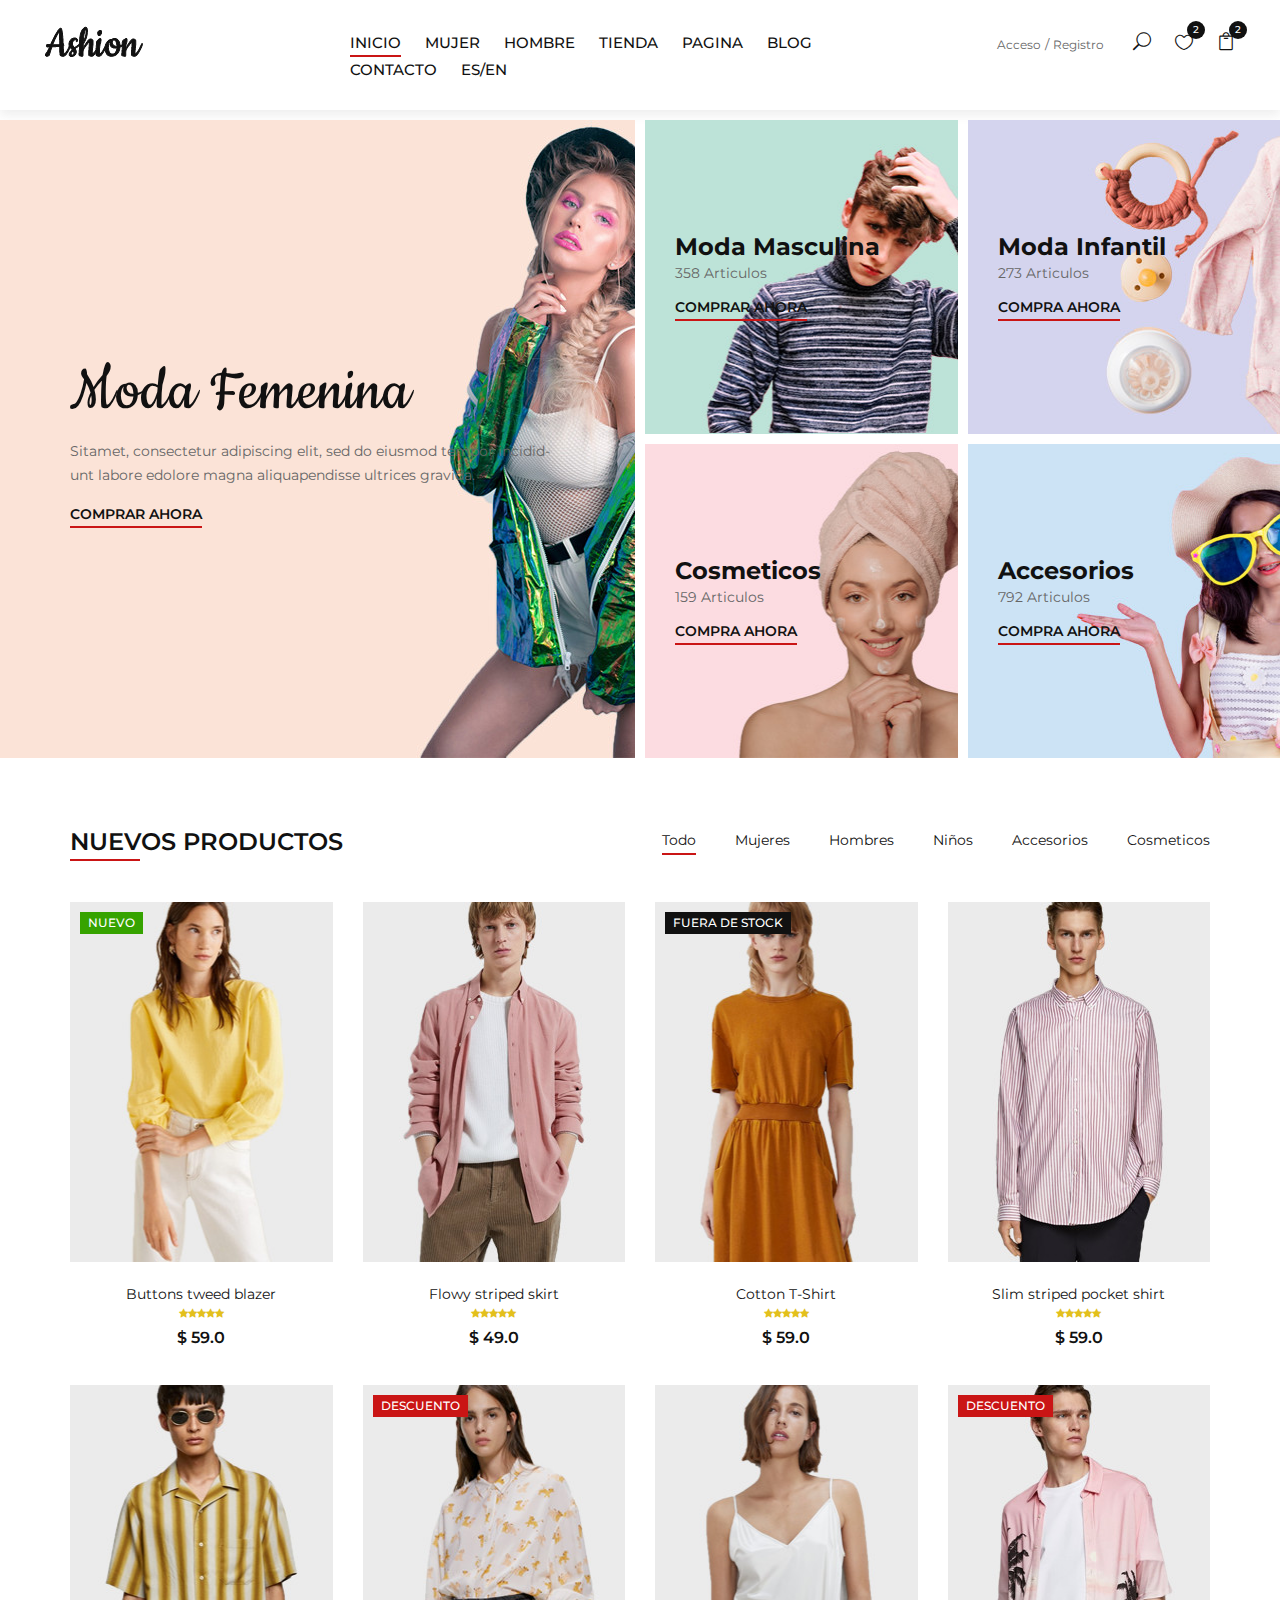
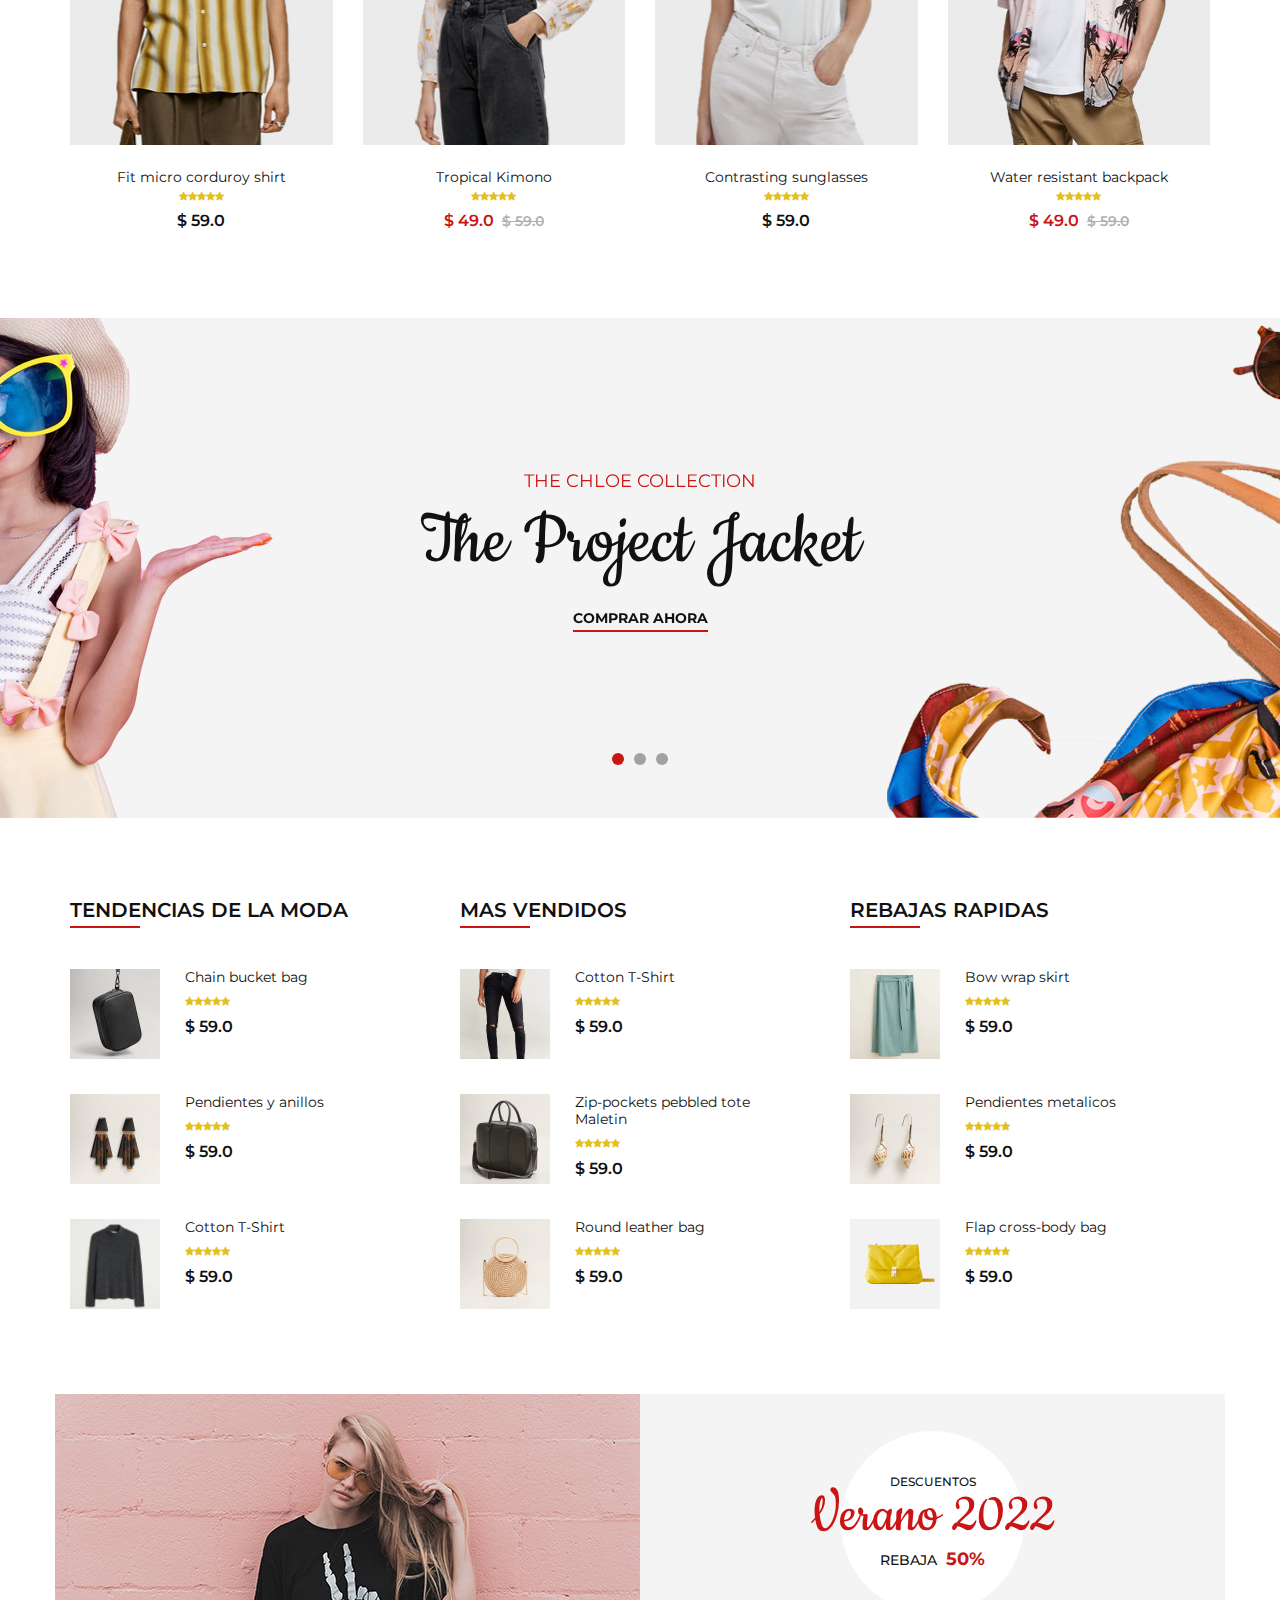
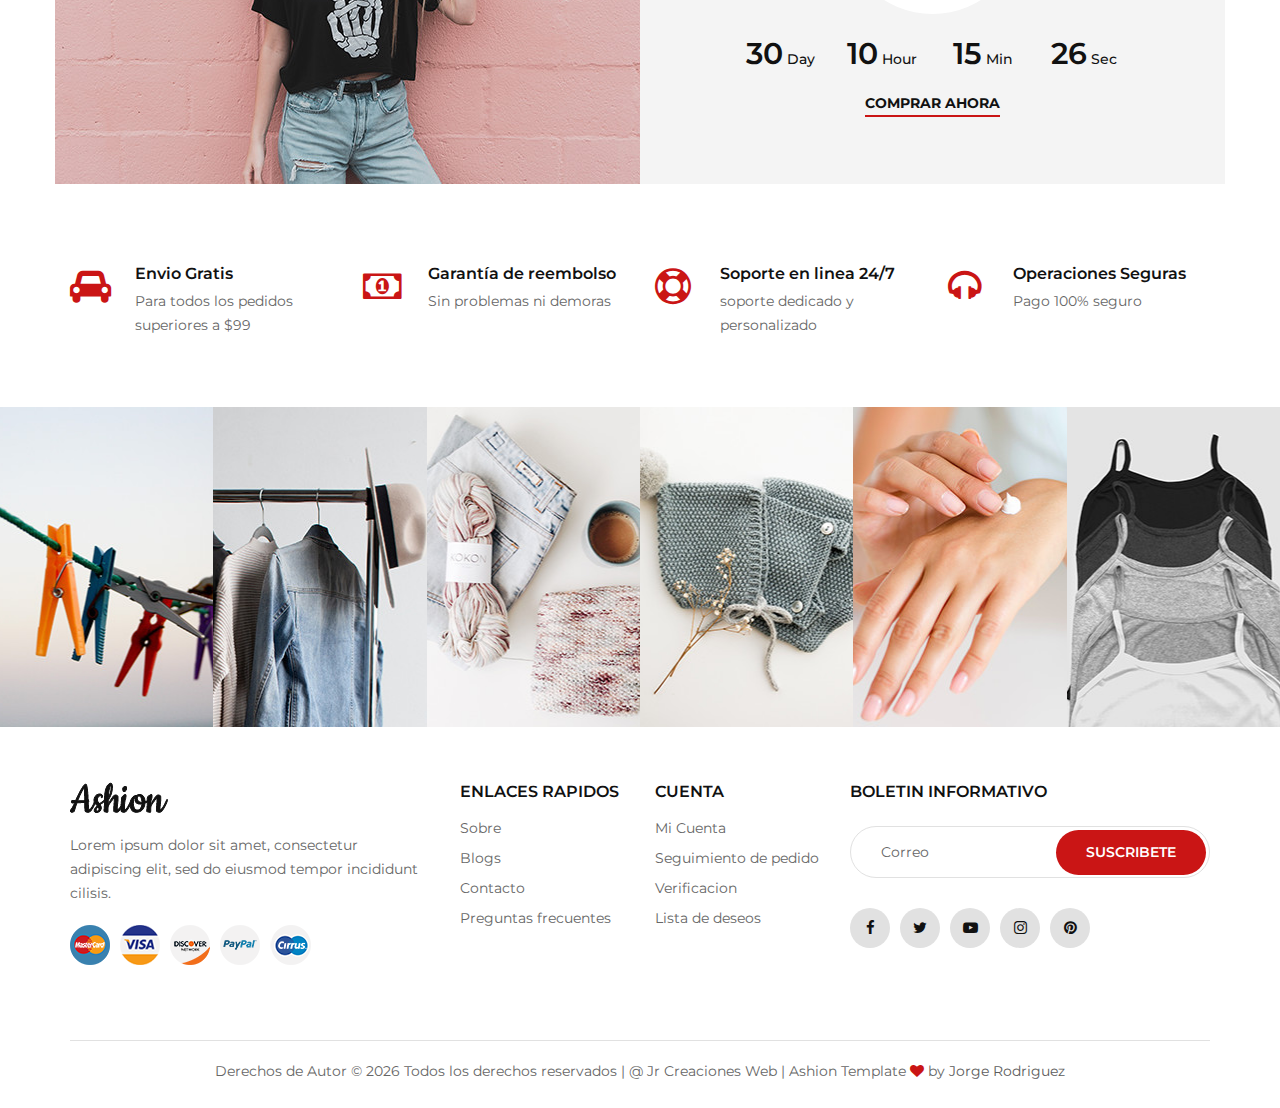
==== commit a1091f82: "proyecto" ====
--- a/index.html
+++ b/index.html
@@ -1,819 +1,979 @@
 <!DOCTYPE html>
 <html lang="en">
-
-<head>
-    <meta charset="UTF-8">
-    <meta name="description" content="Ashion Template">
-    <meta name="keywords" content="Ashion, unica, creative,html,shop,Cart,Google,season,temporada,invierno,verano,ropa,pantalones,jogging,pollera,chaqueta,comercial">
-    <meta name="viewport" content="width=device-width, initial-scale=1.0">
-    <meta http-equiv="X-UA-Compatible" content="ie=edge">
+  <head>
+    <meta charset="UTF-8" />
+    <meta name="description" content="Ashion Template" />
+    <meta
+      name="keywords"
+      content="Ashion, unica, creative,html,shop,Cart,Google,season,temporada,invierno,verano,ropa,pantalones,jogging,pollera,chaqueta,comercial"
+    />
+    <meta name="viewport" content="width=device-width, initial-scale=1.0" />
+    <meta http-equiv="X-UA-Compatible" content="ie=edge" />
     <title>Ashion | Template</title>
 
     <!-- Google Font -->
-    <link href="https://fonts.googleapis.com/css2?family=Cookie&display=swap" rel="stylesheet">
-    <link href="https://fonts.googleapis.com/css2?family=Montserrat:wght@400;500;600;700;800;900&display=swap"
-    rel="stylesheet">
+    <link
+      href="https://fonts.googleapis.com/css2?family=Cookie&display=swap"
+      rel="stylesheet"
+    />
+    <link
+      href="https://fonts.googleapis.com/css2?family=Montserrat:wght@400;500;600;700;800;900&display=swap"
+      rel="stylesheet"
+    />
 
     <!-- Css Styles -->
-    <link rel="stylesheet" href="./css/bootstrap.min.css" type="text/css">
-    <link rel="stylesheet" href="./css/font-awesome.min.css" type="text/css">
-    <link rel="stylesheet" href="./css/elegant-icons.css" type="text/css">
-    <link rel="stylesheet" href="./css/jquery-ui.min.css" type="text/css">
-    <link rel="stylesheet" href="./css/magnific-popup.css" type="text/css">
-    <link rel="stylesheet" href="./css/owl.carousel.min.css" type="text/css">
-    <link rel="stylesheet" href="./css/slicknav.min.css" type="text/css">
-    <link rel="stylesheet" href="./css/style.css" type="text/css">
-</head>
-
-<body>
+    <link rel="stylesheet" href="./css/bootstrap.min.css" type="text/css" />
+    <link rel="stylesheet" href="./css/font-awesome.min.css" type="text/css" />
+    <link rel="stylesheet" href="./css/elegant-icons.css" type="text/css" />
+    <link rel="stylesheet" href="./css/jquery-ui.min.css" type="text/css" />
+    <link rel="stylesheet" href="./css/magnific-popup.css" type="text/css" />
+    <link rel="stylesheet" href="./css/owl.carousel.min.css" type="text/css" />
+    <link rel="stylesheet" href="./css/slicknav.min.css" type="text/css" />
+    <link rel="stylesheet" href="./css/style.css" type="text/css" />
+  </head>
+
+  <body>
     <!-- Page Preloder -->
     <div id="preloder">
-        <div class="loader"></div>
+      <div class="loader"></div>
     </div>
 
     <!-- Offcanvas Menu Begin -->
     <div class="offcanvas-menu-overlay"></div>
     <div class="offcanvas-menu-wrapper">
-        <div class="offcanvas__close">+</div>
-        <ul class="offcanvas__widget">
-            <li><span class="icon_search search-switch"></span></li>
-            <li><a href="#"><span class="icon_heart_alt"></span>
-                <div class="tip">2</div>
-            </a></li>
-            <li><a href="#"><span class="icon_bag_alt"></span>
-                <div class="tip">2</div>
-            </a></li>
-        </ul>
-        <div class="offcanvas__logo">
-            <a href="index.html"><img src="img/logo.png" alt=""></a>
-        </div>
-        <div id="mobile-menu-wrap"></div>
-        <div class="offcanvas__auth">
-            <a href="#">Acceso</a>
-            <a href="#">Registro</a>
-        </div>
+      <div class="offcanvas__close">+</div>
+      <ul class="offcanvas__widget">
+        <li><span class="icon_search search-switch"></span></li>
+        <li>
+          <a href="#"
+            ><span class="icon_heart_alt"></span>
+            <div class="tip">2</div>
+          </a>
+        </li>
+        <li>
+          <a href="#"
+            ><span class="icon_bag_alt"></span>
+            <div class="tip">2</div>
+          </a>
+        </li>
+      </ul>
+      <div class="offcanvas__logo">
+        <a href="index.html"><img src="img/logo.png" alt="" /></a>
+      </div>
+      <div id="mobile-menu-wrap"></div>
+      <div class="offcanvas__auth">
+        <a href="#">Acceso</a>
+        <a href="#">Registro</a>
+      </div>
     </div>
     <!-- Offcanvas Menu End -->
 
     <!-- Header Section Begin -->
     <header class="header">
-        <div class="container-fluid">
-            <div class="row">
-                <div class="col-xl-3 col-lg-2">
-                    <div class="header__logo">
-                        <a href="index.html"><img src="img/logo.png" alt=""></a>
-                    </div>
-                </div>
-                <div class="col-xl-6 col-lg-7">
-                    <nav class="header__menu">
-                        <ul>
-                            <li class="active"><a href="index.html">Inicio</a></li>
-                             <li><a href="#">Mujer</a></li>
-                            <li><a href="#">Hombre</a></li>
-                            <li><a href="./shop.html">Tienda</a></li>
-                            <li><a href="#">Pagina</a>
-                                <ul class="dropdown">
-                                    <li><a href="product-details.html">Detalles Producto</a></li>
-                                    <li><a href="shop-cart.html">Carrito</a></li>
-                                    <li><a href="checkout.html">Verificar</a></li>
-                                    <li><a href="blog-details.html">Detalles del blog</a></li>
-                                </ul>
-                            </li>
-                            <li><a href="blog.html">Blog</a></li>
-                            <li><a href="contact.html">Contacto</a></li>
-                            <li><a href="indexenglish.html">Es/En</a></li>
-                        </ul>
-                    </nav>
-                </div>
-                <div class="col-lg-3">
-                    <div class="header__right">
-                        <div class="header__right__auth">
-                            <a href="#">Acceso</a>
-                            <a href="#">Registro</a>
-                        </div>
-                        <ul class="header__right__widget">
-                            <li><span class="icon_search search-switch"></span></li>
-                            <li><a href="#"><span class="icon_heart_alt"></span>
-                                <div class="tip">2</div>
-                            </a></li>
-                            <li><a href="#"><span class="icon_bag_alt"></span>
-                                <div class="tip">2</div>
-                            </a></li>
-                        </ul>
-                    </div>
-                </div>
-            </div>
-            <div class="canvas__open">
-                <i class="fa fa-bars"></i>
-            </div>
-        </div>
+      <div class="container-fluid">
+        <div class="row">
+          <div class="col-xl-3 col-lg-2">
+            <div class="header__logo">
+              <a href="index.html"><img src="img/logo.png" alt="" /></a>
+            </div>
+          </div>
+          <div class="col-xl-6 col-lg-7">
+            <nav class="header__menu">
+              <ul>
+                <li class="active"><a href="index.html">Inicio</a></li>
+                <li><a href="#">Mujer</a></li>
+                <li><a href="#">Hombre</a></li>
+                <li><a href="./shop.html">Tienda</a></li>
+                <li>
+                  <a href="#">Pagina</a>
+                  <ul class="dropdown">
+                    <li>
+                      <a href="product-details.html">Detalles Producto</a>
+                    </li>
+                    <li><a href="shop-cart.html">Carrito</a></li>
+                    <li><a href="checkout.html">Verificar</a></li>
+                    <li><a href="blog-details.html">Detalles del blog</a></li>
+                  </ul>
+                </li>
+                <li><a href="blog.html">Blog</a></li>
+                <li><a href="contact.html">Contacto</a></li>
+                <li><a href="indexenglish.html">Es/En</a></li>
+              </ul>
+            </nav>
+          </div>
+          <div class="col-lg-3">
+            <div class="header__right">
+              <div class="header__right__auth">
+                <a href="#">Acceso</a>
+                <a href="#">Registro</a>
+              </div>
+              <ul class="header__right__widget">
+                <li><span class="icon_search search-switch"></span></li>
+                <li>
+                  <a href="#"
+                    ><span class="icon_heart_alt"></span>
+                    <div class="tip">2</div>
+                  </a>
+                </li>
+                <li>
+                  <a href="#"
+                    ><span class="icon_bag_alt"></span>
+                    <div class="tip">2</div>
+                  </a>
+                </li>
+              </ul>
+            </div>
+          </div>
+        </div>
+        <div class="canvas__open">
+          <i class="fa fa-bars"></i>
+        </div>
+      </div>
     </header>
     <!-- Header Section End -->
 
     <!-- Categories Section Begin -->
     <section class="categories">
-        <div class="container-fluid">
+      <div class="container-fluid">
+        <div class="row">
+          <div class="col-lg-6 p-0">
+            <div
+              class="categories__item categories__large__item set-bg"
+              data-setbg="img/categories/category-1.jpg"
+            >
+              <div class="categories__text">
+                <h1>Moda Femenina</h1>
+                <p>
+                  Sitamet, consectetur adipiscing elit, sed do eiusmod tempor
+                  incidid-unt labore edolore magna aliquapendisse ultrices
+                  gravida.
+                </p>
+                <a href="#">Comprar Ahora</a>
+              </div>
+            </div>
+          </div>
+          <div class="col-lg-6">
             <div class="row">
-                <div class="col-lg-6 p-0">
-                    <div class="categories__item categories__large__item set-bg"
-                    data-setbg="img/categories/category-1.jpg">
-                    <div class="categories__text">
-                        <h1>Moda Femenina</h1>
-                        <p>Sitamet, consectetur adipiscing elit, sed do eiusmod tempor incidid-unt labore
-                        edolore magna aliquapendisse ultrices gravida.</p>
-                        <a href="#">Comprar Ahora</a>
-                    </div>
-                </div>
-            </div>
-            <div class="col-lg-6">
-                <div class="row">
-                    <div class="col-lg-6 col-md-6 col-sm-6 p-0">
-                        <div class="categories__item set-bg" data-setbg="img/categories/category-2.jpg">
-                            <div class="categories__text">
-                                <h4>Moda Masculina</h4>
-                                <p>358 Articulos</p>
-                                <a href="#">Comprar Ahora</a>
-                            </div>
-                        </div>
-                    </div>
-                    <div class="col-lg-6 col-md-6 col-sm-6 p-0">
-                        <div class="categories__item set-bg" data-setbg="img/categories/category-3.jpg">
-                            <div class="categories__text">
-                                <h4>Moda Infantil</h4>
-                                <p>273 Articulos</p>
-                                <a href="#">Compra Ahora</a>
-                            </div>
-                        </div>
-                    </div>
-                    <div class="col-lg-6 col-md-6 col-sm-6 p-0">
-                        <div class="categories__item set-bg" data-setbg="img/categories/category-4.jpg">
-                            <div class="categories__text">
-                                <h4>Cosmeticos</h4>
-                                <p>159 Articulos</p>
-                                <a href="#">Compra Ahora</a>
-                            </div>
-                        </div>
-                    </div>
-                    <div class="col-lg-6 col-md-6 col-sm-6 p-0">
-                        <div class="categories__item set-bg" data-setbg="img/categories/category-5.jpg">
-                            <div class="categories__text">
-                                <h4>Accesorios</h4>
-                                <p>792 Articulos</p>
-                                <a href="#">Compra Ahora</a>
-                            </div>
-                        </div>
-                    </div>
-                </div>
-            </div>
-        </div>
+              <div class="col-lg-6 col-md-6 col-sm-6 p-0">
+                <div
+                  class="categories__item set-bg"
+                  data-setbg="img/categories/category-2.jpg"
+                >
+                  <div class="categories__text">
+                    <h4>Moda Masculina</h4>
+                    <p>358 Articulos</p>
+                    <a href="#">Comprar Ahora</a>
+                  </div>
+                </div>
+              </div>
+              <div class="col-lg-6 col-md-6 col-sm-6 p-0">
+                <div
+                  class="categories__item set-bg"
+                  data-setbg="img/categories/category-3.jpg"
+                >
+                  <div class="categories__text">
+                    <h4>Moda Infantil</h4>
+                    <p>273 Articulos</p>
+                    <a href="#">Compra Ahora</a>
+                  </div>
+                </div>
+              </div>
+              <div class="col-lg-6 col-md-6 col-sm-6 p-0">
+                <div
+                  class="categories__item set-bg"
+                  data-setbg="img/categories/category-4.jpg"
+                >
+                  <div class="categories__text">
+                    <h4>Cosmeticos</h4>
+                    <p>159 Articulos</p>
+                    <a href="#">Compra Ahora</a>
+                  </div>
+                </div>
+              </div>
+              <div class="col-lg-6 col-md-6 col-sm-6 p-0">
+                <div
+                  class="categories__item set-bg"
+                  data-setbg="img/categories/category-5.jpg"
+                >
+                  <div class="categories__text">
+                    <h4>Accesorios</h4>
+                    <p>792 Articulos</p>
+                    <a href="#">Compra Ahora</a>
+                  </div>
+                </div>
+              </div>
+            </div>
+          </div>
+        </div>
+      </div>
+    </section>
+    <!-- Categories Section End -->
+
+    <!-- Product Section Begin -->
+    <section class="product spad">
+      <div class="container">
+        <div class="row">
+          <div class="col-lg-4 col-md-4">
+            <div class="section-title">
+              <h4>Nuevos Productos</h4>
+            </div>
+          </div>
+          <div class="col-lg-8 col-md-8">
+            <ul class="filter__controls">
+              <li class="active" data-filter="*">Todo</li>
+              <li data-filter=".women">Mujeres</li>
+              <li data-filter=".men">Hombres</li>
+              <li data-filter=".kid">Niños</li>
+              <li data-filter=".accessories">Accesorios</li>
+              <li data-filter=".cosmetic">Cosmeticos</li>
+            </ul>
+          </div>
+        </div>
+        <div class="row property__gallery">
+          <div class="col-lg-3 col-md-4 col-sm-6 mix women">
+            <div class="product__item">
+              <div
+                class="product__item__pic set-bg"
+                data-setbg="img/product/product-1.jpg"
+              >
+                <div class="label new">Nuevo</div>
+                <ul class="product__hover">
+                  <li>
+                    <a href="img/product/product-1.jpg" class="image-popup"
+                      ><span class="arrow_expand"></span
+                    ></a>
+                  </li>
+                  <li>
+                    <a href="#"><span class="icon_heart_alt"></span></a>
+                  </li>
+                  <li>
+                    <a href="#"><span class="icon_bag_alt"></span></a>
+                  </li>
+                </ul>
+              </div>
+              <div class="product__item__text">
+                <h6><a href="#">Buttons tweed blazer</a></h6>
+                <div class="rating">
+                  <i class="fa fa-star"></i>
+                  <i class="fa fa-star"></i>
+                  <i class="fa fa-star"></i>
+                  <i class="fa fa-star"></i>
+                  <i class="fa fa-star"></i>
+                </div>
+                <div class="product__price">$ 59.0</div>
+              </div>
+            </div>
+          </div>
+          <div class="col-lg-3 col-md-4 col-sm-6 mix men">
+            <div class="product__item">
+              <div
+                class="product__item__pic set-bg"
+                data-setbg="img/product/product-2.jpg"
+              >
+                <ul class="product__hover">
+                  <li>
+                    <a href="img/product/product-2.jpg" class="image-popup"
+                      ><span class="arrow_expand"></span
+                    ></a>
+                  </li>
+                  <li>
+                    <a href="#"><span class="icon_heart_alt"></span></a>
+                  </li>
+                  <li>
+                    <a href="#"><span class="icon_bag_alt"></span></a>
+                  </li>
+                </ul>
+              </div>
+              <div class="product__item__text">
+                <h6><a href="#">Flowy striped skirt</a></h6>
+                <div class="rating">
+                  <i class="fa fa-star"></i>
+                  <i class="fa fa-star"></i>
+                  <i class="fa fa-star"></i>
+                  <i class="fa fa-star"></i>
+                  <i class="fa fa-star"></i>
+                </div>
+                <div class="product__price">$ 49.0</div>
+              </div>
+            </div>
+          </div>
+          <div class="col-lg-3 col-md-4 col-sm-6 mix accessories">
+            <div class="product__item">
+              <div
+                class="product__item__pic set-bg"
+                data-setbg="img/product/product-3.jpg"
+              >
+                <div class="label stockout">Fuera de Stock</div>
+                <ul class="product__hover">
+                  <li>
+                    <a href="img/product/product-3.jpg" class="image-popup"
+                      ><span class="arrow_expand"></span
+                    ></a>
+                  </li>
+                  <li>
+                    <a href="#"><span class="icon_heart_alt"></span></a>
+                  </li>
+                  <li>
+                    <a href="#"><span class="icon_bag_alt"></span></a>
+                  </li>
+                </ul>
+              </div>
+              <div class="product__item__text">
+                <h6><a href="#">Cotton T-Shirt</a></h6>
+                <div class="rating">
+                  <i class="fa fa-star"></i>
+                  <i class="fa fa-star"></i>
+                  <i class="fa fa-star"></i>
+                  <i class="fa fa-star"></i>
+                  <i class="fa fa-star"></i>
+                </div>
+                <div class="product__price">$ 59.0</div>
+              </div>
+            </div>
+          </div>
+          <div class="col-lg-3 col-md-4 col-sm-6 mix cosmetic">
+            <div class="product__item">
+              <div
+                class="product__item__pic set-bg"
+                data-setbg="img/product/product-4.jpg"
+              >
+                <ul class="product__hover">
+                  <li>
+                    <a href="img/product/product-4.jpg" class="image-popup"
+                      ><span class="arrow_expand"></span
+                    ></a>
+                  </li>
+                  <li>
+                    <a href="#"><span class="icon_heart_alt"></span></a>
+                  </li>
+                  <li>
+                    <a href="#"><span class="icon_bag_alt"></span></a>
+                  </li>
+                </ul>
+              </div>
+              <div class="product__item__text">
+                <h6><a href="#">Slim striped pocket shirt</a></h6>
+                <div class="rating">
+                  <i class="fa fa-star"></i>
+                  <i class="fa fa-star"></i>
+                  <i class="fa fa-star"></i>
+                  <i class="fa fa-star"></i>
+                  <i class="fa fa-star"></i>
+                </div>
+                <div class="product__price">$ 59.0</div>
+              </div>
+            </div>
+          </div>
+          <div class="col-lg-3 col-md-4 col-sm-6 mix kid">
+            <div class="product__item">
+              <div
+                class="product__item__pic set-bg"
+                data-setbg="img/product/product-5.jpg"
+              >
+                <ul class="product__hover">
+                  <li>
+                    <a href="img/product/product-5.jpg" class="image-popup"
+                      ><span class="arrow_expand"></span
+                    ></a>
+                  </li>
+                  <li>
+                    <a href="#"><span class="icon_heart_alt"></span></a>
+                  </li>
+                  <li>
+                    <a href="#"><span class="icon_bag_alt"></span></a>
+                  </li>
+                </ul>
+              </div>
+              <div class="product__item__text">
+                <h6><a href="#">Fit micro corduroy shirt</a></h6>
+                <div class="rating">
+                  <i class="fa fa-star"></i>
+                  <i class="fa fa-star"></i>
+                  <i class="fa fa-star"></i>
+                  <i class="fa fa-star"></i>
+                  <i class="fa fa-star"></i>
+                </div>
+                <div class="product__price">$ 59.0</div>
+              </div>
+            </div>
+          </div>
+          <div
+            class="col-lg-3 col-md-4 col-sm-6 mix women men kid accessories cosmetic"
+          >
+            <div class="product__item sale">
+              <div
+                class="product__item__pic set-bg"
+                data-setbg="img/product/product-6.jpg"
+              >
+                <div class="label sale">Descuento</div>
+                <ul class="product__hover">
+                  <li>
+                    <a href="img/product/product-6.jpg" class="image-popup"
+                      ><span class="arrow_expand"></span
+                    ></a>
+                  </li>
+                  <li>
+                    <a href="#"><span class="icon_heart_alt"></span></a>
+                  </li>
+                  <li>
+                    <a href="#"><span class="icon_bag_alt"></span></a>
+                  </li>
+                </ul>
+              </div>
+              <div class="product__item__text">
+                <h6><a href="#">Tropical Kimono</a></h6>
+                <div class="rating">
+                  <i class="fa fa-star"></i>
+                  <i class="fa fa-star"></i>
+                  <i class="fa fa-star"></i>
+                  <i class="fa fa-star"></i>
+                  <i class="fa fa-star"></i>
+                </div>
+                <div class="product__price">$ 49.0 <span>$ 59.0</span></div>
+              </div>
+            </div>
+          </div>
+          <div
+            class="col-lg-3 col-md-4 col-sm-6 mix women men kid accessories cosmetic"
+          >
+            <div class="product__item">
+              <div
+                class="product__item__pic set-bg"
+                data-setbg="img/product/product-7.jpg"
+              >
+                <ul class="product__hover">
+                  <li>
+                    <a href="img/product/product-7.jpg" class="image-popup"
+                      ><span class="arrow_expand"></span
+                    ></a>
+                  </li>
+                  <li>
+                    <a href="#"><span class="icon_heart_alt"></span></a>
+                  </li>
+                  <li>
+                    <a href="#"><span class="icon_bag_alt"></span></a>
+                  </li>
+                </ul>
+              </div>
+              <div class="product__item__text">
+                <h6><a href="#">Contrasting sunglasses</a></h6>
+                <div class="rating">
+                  <i class="fa fa-star"></i>
+                  <i class="fa fa-star"></i>
+                  <i class="fa fa-star"></i>
+                  <i class="fa fa-star"></i>
+                  <i class="fa fa-star"></i>
+                </div>
+                <div class="product__price">$ 59.0</div>
+              </div>
+            </div>
+          </div>
+          <div
+            class="col-lg-3 col-md-4 col-sm-6 mix women men kid accessories cosmetic"
+          >
+            <div class="product__item sale">
+              <div
+                class="product__item__pic set-bg"
+                data-setbg="img/product/product-8.jpg"
+              >
+                <div class="label">Descuento</div>
+                <ul class="product__hover">
+                  <li>
+                    <a href="img/product/product-8.jpg" class="image-popup"
+                      ><span class="arrow_expand"></span
+                    ></a>
+                  </li>
+                  <li>
+                    <a href="#"><span class="icon_heart_alt"></span></a>
+                  </li>
+                  <li>
+                    <a href="#"><span class="icon_bag_alt"></span></a>
+                  </li>
+                </ul>
+              </div>
+              <div class="product__item__text">
+                <h6><a href="#">Water resistant backpack</a></h6>
+                <div class="rating">
+                  <i class="fa fa-star"></i>
+                  <i class="fa fa-star"></i>
+                  <i class="fa fa-star"></i>
+                  <i class="fa fa-star"></i>
+                  <i class="fa fa-star"></i>
+                </div>
+                <div class="product__price">$ 49.0 <span>$ 59.0</span></div>
+              </div>
+            </div>
+          </div>
+        </div>
+      </div>
+    </section>
+    <!-- Product Section End -->
+
+    <!-- Banner Section Begin -->
+    <section class="banner set-bg" data-setbg="img/banner/banner-1.jpg">
+      <div class="container">
+        <div class="row">
+          <div class="col-xl-7 col-lg-8 m-auto">
+            <div class="banner__slider owl-carousel">
+              <div class="banner__item">
+                <div class="banner__text">
+                  <span>The Chloe Collection</span>
+                  <h1>The Project Jacket</h1>
+                  <a href="#">Comprar Ahora</a>
+                </div>
+              </div>
+              <div class="banner__item">
+                <div class="banner__text">
+                  <span>The Chloe Collection</span>
+                  <h1>The Project Jacket</h1>
+                  <a href="#">Comprar Ahora</a>
+                </div>
+              </div>
+              <div class="banner__item">
+                <div class="banner__text">
+                  <span>The Chloe Collection</span>
+                  <h1>The Project Jacket</h1>
+                  <a href="#">Comprar Ahora</a>
+                </div>
+              </div>
+            </div>
+          </div>
+        </div>
+      </div>
+    </section>
+    <!-- Banner Section End -->
+
+    <!-- Trend Section Begin -->
+    <section class="trend spad">
+      <div class="container">
+        <div class="row">
+          <div class="col-lg-4 col-md-4 col-sm-6">
+            <div class="trend__content">
+              <div class="section-title">
+                <h4>Tendencias de la moda</h4>
+              </div>
+              <div class="trend__item">
+                <div class="trend__item__pic">
+                  <img src="img/trend/ht-1.jpg" alt="" />
+                </div>
+                <div class="trend__item__text">
+                  <h6>Chain bucket bag</h6>
+                  <div class="rating">
+                    <i class="fa fa-star"></i>
+                    <i class="fa fa-star"></i>
+                    <i class="fa fa-star"></i>
+                    <i class="fa fa-star"></i>
+                    <i class="fa fa-star"></i>
+                  </div>
+                  <div class="product__price">$ 59.0</div>
+                </div>
+              </div>
+              <div class="trend__item">
+                <div class="trend__item__pic">
+                  <img src="img/trend/ht-2.jpg" alt="" />
+                </div>
+                <div class="trend__item__text">
+                  <h6>Pendientes y anillos</h6>
+                  <div class="rating">
+                    <i class="fa fa-star"></i>
+                    <i class="fa fa-star"></i>
+                    <i class="fa fa-star"></i>
+                    <i class="fa fa-star"></i>
+                    <i class="fa fa-star"></i>
+                  </div>
+                  <div class="product__price">$ 59.0</div>
+                </div>
+              </div>
+              <div class="trend__item">
+                <div class="trend__item__pic">
+                  <img src="img/trend/ht-3.jpg" alt="" />
+                </div>
+                <div class="trend__item__text">
+                  <h6>Cotton T-Shirt</h6>
+                  <div class="rating">
+                    <i class="fa fa-star"></i>
+                    <i class="fa fa-star"></i>
+                    <i class="fa fa-star"></i>
+                    <i class="fa fa-star"></i>
+                    <i class="fa fa-star"></i>
+                  </div>
+                  <div class="product__price">$ 59.0</div>
+                </div>
+              </div>
+            </div>
+          </div>
+          <div class="col-lg-4 col-md-4 col-sm-6">
+            <div class="trend__content">
+              <div class="section-title">
+                <h4>Mas Vendidos</h4>
+              </div>
+              <div class="trend__item">
+                <div class="trend__item__pic">
+                  <img src="img/trend/bs-1.jpg" alt="" />
+                </div>
+                <div class="trend__item__text">
+                  <h6>Cotton T-Shirt</h6>
+                  <div class="rating">
+                    <i class="fa fa-star"></i>
+                    <i class="fa fa-star"></i>
+                    <i class="fa fa-star"></i>
+                    <i class="fa fa-star"></i>
+                    <i class="fa fa-star"></i>
+                  </div>
+                  <div class="product__price">$ 59.0</div>
+                </div>
+              </div>
+              <div class="trend__item">
+                <div class="trend__item__pic">
+                  <img src="img/trend/bs-2.jpg" alt="" />
+                </div>
+                <div class="trend__item__text">
+                  <h6>Zip-pockets pebbled tote <br />Maletin</h6>
+                  <div class="rating">
+                    <i class="fa fa-star"></i>
+                    <i class="fa fa-star"></i>
+                    <i class="fa fa-star"></i>
+                    <i class="fa fa-star"></i>
+                    <i class="fa fa-star"></i>
+                  </div>
+                  <div class="product__price">$ 59.0</div>
+                </div>
+              </div>
+              <div class="trend__item">
+                <div class="trend__item__pic">
+                  <img src="img/trend/bs-3.jpg" alt="" />
+                </div>
+                <div class="trend__item__text">
+                  <h6>Round leather bag</h6>
+                  <div class="rating">
+                    <i class="fa fa-star"></i>
+                    <i class="fa fa-star"></i>
+                    <i class="fa fa-star"></i>
+                    <i class="fa fa-star"></i>
+                    <i class="fa fa-star"></i>
+                  </div>
+                  <div class="product__price">$ 59.0</div>
+                </div>
+              </div>
+            </div>
+          </div>
+          <div class="col-lg-4 col-md-4 col-sm-6">
+            <div class="trend__content">
+              <div class="section-title">
+                <h4>Rebajas Rapidas</h4>
+              </div>
+              <div class="trend__item">
+                <div class="trend__item__pic">
+                  <img src="img/trend/f-1.jpg" alt="" />
+                </div>
+                <div class="trend__item__text">
+                  <h6>Bow wrap skirt</h6>
+                  <div class="rating">
+                    <i class="fa fa-star"></i>
+                    <i class="fa fa-star"></i>
+                    <i class="fa fa-star"></i>
+                    <i class="fa fa-star"></i>
+                    <i class="fa fa-star"></i>
+                  </div>
+                  <div class="product__price">$ 59.0</div>
+                </div>
+              </div>
+              <div class="trend__item">
+                <div class="trend__item__pic">
+                  <img src="img/trend/f-2.jpg" alt="" />
+                </div>
+                <div class="trend__item__text">
+                  <h6>Pendientes metalicos</h6>
+                  <div class="rating">
+                    <i class="fa fa-star"></i>
+                    <i class="fa fa-star"></i>
+                    <i class="fa fa-star"></i>
+                    <i class="fa fa-star"></i>
+                    <i class="fa fa-star"></i>
+                  </div>
+                  <div class="product__price">$ 59.0</div>
+                </div>
+              </div>
+              <div class="trend__item">
+                <div class="trend__item__pic">
+                  <img src="img/trend/f-3.jpg" alt="" />
+                </div>
+                <div class="trend__item__text">
+                  <h6>Flap cross-body bag</h6>
+                  <div class="rating">
+                    <i class="fa fa-star"></i>
+                    <i class="fa fa-star"></i>
+                    <i class="fa fa-star"></i>
+                    <i class="fa fa-star"></i>
+                    <i class="fa fa-star"></i>
+                  </div>
+                  <div class="product__price">$ 59.0</div>
+                </div>
+              </div>
+            </div>
+          </div>
+        </div>
+      </div>
+    </section>
+    <!-- Trend Section End -->
+
+    <!-- Discount Section Begin -->
+    <section class="discount">
+      <div class="container">
+        <div class="row">
+          <div class="col-lg-6 p-0">
+            <div class="discount__pic">
+              <img src="img/discount.jpg" alt="" />
+            </div>
+          </div>
+          <div class="col-lg-6 p-0">
+            <div class="discount__text">
+              <div class="discount__text__title">
+                <span>Descuentos</span>
+                <h2>Verano 2022</h2>
+                <h5><span>Rebaja</span> 50%</h5>
+              </div>
+              <div class="discount__countdown" id="countdown-time">
+                <div class="countdown__item">
+                  <span>22</span>
+                  <p>Dias</p>
+                </div>
+                <div class="countdown__item">
+                  <span>18</span>
+                  <p>Horas</p>
+                </div>
+                <div class="countdown__item">
+                  <span>46</span>
+                  <p>Min</p>
+                </div>
+                <div class="countdown__item">
+                  <span>05</span>
+                  <p>Sec</p>
+                </div>
+              </div>
+              <a href="#">Comprar Ahora</a>
+            </div>
+          </div>
+        </div>
+      </div>
+    </section>
+    <!-- Discount Section End -->
+
+    <!-- Services Section Begin -->
+    <section class="services spad">
+      <div class="container">
+        <div class="row">
+          <div class="col-lg-3 col-md-4 col-sm-6">
+            <div class="services__item">
+              <i class="fa fa-car"></i>
+              <h6>Envio Gratis</h6>
+              <p>Para todos los pedidos superiores a $99</p>
+            </div>
+          </div>
+          <div class="col-lg-3 col-md-4 col-sm-6">
+            <div class="services__item">
+              <i class="fa fa-money"></i>
+              <h6>Garantía de reembolso</h6>
+              <p>Sin problemas ni demoras</p>
+            </div>
+          </div>
+          <div class="col-lg-3 col-md-4 col-sm-6">
+            <div class="services__item">
+              <i class="fa fa-support"></i>
+              <h6>Soporte en linea 24/7</h6>
+              <p>soporte dedicado y personalizado</p>
+            </div>
+          </div>
+          <div class="col-lg-3 col-md-4 col-sm-6">
+            <div class="services__item">
+              <i class="fa fa-headphones"></i>
+              <h6>Operaciones Seguras</h6>
+              <p>Pago 100% seguro</p>
+            </div>
+          </div>
+        </div>
+      </div>
+    </section>
+    <!-- Services Section End -->
+
+    <!-- Instagram Begin -->
+    <div class="instagram">
+      <div class="container-fluid">
+        <div class="row">
+          <div class="col-lg-2 col-md-4 col-sm-4 p-0">
+            <div
+              class="instagram__item set-bg"
+              data-setbg="img/instagram/insta-1.jpg"
+            >
+              <div class="instagram__text">
+                <i class="fa fa-instagram"></i>
+                <a href="#">@ ashion_shop</a>
+              </div>
+            </div>
+          </div>
+          <div class="col-lg-2 col-md-4 col-sm-4 p-0">
+            <div
+              class="instagram__item set-bg"
+              data-setbg="img/instagram/insta-2.jpg"
+            >
+              <div class="instagram__text">
+                <i class="fa fa-instagram"></i>
+                <a href="#">@ ashion_shop</a>
+              </div>
+            </div>
+          </div>
+          <div class="col-lg-2 col-md-4 col-sm-4 p-0">
+            <div
+              class="instagram__item set-bg"
+              data-setbg="img/instagram/insta-3.jpg"
+            >
+              <div class="instagram__text">
+                <i class="fa fa-instagram"></i>
+                <a href="#">@ ashion_shop</a>
+              </div>
+            </div>
+          </div>
+          <div class="col-lg-2 col-md-4 col-sm-4 p-0">
+            <div
+              class="instagram__item set-bg"
+              data-setbg="img/instagram/insta-4.jpg"
+            >
+              <div class="instagram__text">
+                <i class="fa fa-instagram"></i>
+                <a href="#">@ ashion_shop</a>
+              </div>
+            </div>
+          </div>
+          <div class="col-lg-2 col-md-4 col-sm-4 p-0">
+            <div
+              class="instagram__item set-bg"
+              data-setbg="img/instagram/insta-5.jpg"
+            >
+              <div class="instagram__text">
+                <i class="fa fa-instagram"></i>
+                <a href="#">@ ashion_shop</a>
+              </div>
+            </div>
+          </div>
+          <div class="col-lg-2 col-md-4 col-sm-4 p-0">
+            <div
+              class="instagram__item set-bg"
+              data-setbg="img/instagram/insta-6.jpg"
+            >
+              <div class="instagram__text">
+                <i class="fa fa-instagram"></i>
+                <a href="#">@ ashion_shop</a>
+              </div>
+            </div>
+          </div>
+        </div>
+      </div>
     </div>
-</section>
-<!-- Categories Section End -->
-
-<!-- Product Section Begin -->
-<section class="product spad">
-    <div class="container">
+    <!-- Instagram End -->
+
+    <!-- Footer Section Begin -->
+    <footer class="footer">
+      <div class="container">
         <div class="row">
-            <div class="col-lg-4 col-md-4">
-                <div class="section-title">
-                    <h4>Nuevos Productos/h4>
-                </div>
-            </div>
-            <div class="col-lg-8 col-md-8">
-                <ul class="filter__controls">
-                    <li class="active" data-filter="*">Todo</li>
-                    <li data-filter=".women">Mujeres</li>
-                    <li data-filter=".men">Hombres</li>
-                    <li data-filter=".kid">Niños</li>
-                    <li data-filter=".accessories">Accesorios</li>
-                    <li data-filter=".cosmetic">Cosmeticos</li>
-                </ul>
-            </div>
-        </div>
-        <div class="row property__gallery">
-            <div class="col-lg-3 col-md-4 col-sm-6 mix women">
-                <div class="product__item">
-                    <div class="product__item__pic set-bg" data-setbg="img/product/product-1.jpg">
-                        <div class="label new">Nuevo</div>
-                        <ul class="product__hover">
-                            <li><a href="img/product/product-1.jpg" class="image-popup"><span class="arrow_expand"></span></a></li>
-                            <li><a href="#"><span class="icon_heart_alt"></span></a></li>
-                            <li><a href="#"><span class="icon_bag_alt"></span></a></li>
-                        </ul>
-                    </div>
-                    <div class="product__item__text">
-                        <h6><a href="#">Buttons tweed blazer</a></h6>
-                        <div class="rating">
-                            <i class="fa fa-star"></i>
-                            <i class="fa fa-star"></i>
-                            <i class="fa fa-star"></i>
-                            <i class="fa fa-star"></i>
-                            <i class="fa fa-star"></i>
-                        </div>
-                        <div class="product__price">$ 59.0</div>
-                    </div>
-                </div>
-            </div>
-            <div class="col-lg-3 col-md-4 col-sm-6 mix men">
-                <div class="product__item">
-                    <div class="product__item__pic set-bg" data-setbg="img/product/product-2.jpg">
-                        <ul class="product__hover">
-                            <li><a href="img/product/product-2.jpg" class="image-popup"><span class="arrow_expand"></span></a></li>
-                            <li><a href="#"><span class="icon_heart_alt"></span></a></li>
-                            <li><a href="#"><span class="icon_bag_alt"></span></a></li>
-                        </ul>
-                    </div>
-                    <div class="product__item__text">
-                        <h6><a href="#">Flowy striped skirt</a></h6>
-                        <div class="rating">
-                            <i class="fa fa-star"></i>
-                            <i class="fa fa-star"></i>
-                            <i class="fa fa-star"></i>
-                            <i class="fa fa-star"></i>
-                            <i class="fa fa-star"></i>
-                        </div>
-                        <div class="product__price">$ 49.0</div>
-                    </div>
-                </div>
-            </div>
-            <div class="col-lg-3 col-md-4 col-sm-6 mix accessories">
-                <div class="product__item">
-                    <div class="product__item__pic set-bg" data-setbg="img/product/product-3.jpg">
-                        <div class="label stockout">Fuera de Stock</div>
-                        <ul class="product__hover">
-                            <li><a href="img/product/product-3.jpg" class="image-popup"><span class="arrow_expand"></span></a></li>
-                            <li><a href="#"><span class="icon_heart_alt"></span></a></li>
-                            <li><a href="#"><span class="icon_bag_alt"></span></a></li>
-                        </ul>
-                    </div>
-                    <div class="product__item__text">
-                        <h6><a href="#">Cotton T-Shirt</a></h6>
-                        <div class="rating">
-                            <i class="fa fa-star"></i>
-                            <i class="fa fa-star"></i>
-                            <i class="fa fa-star"></i>
-                            <i class="fa fa-star"></i>
-                            <i class="fa fa-star"></i>
-                        </div>
-                        <div class="product__price">$ 59.0</div>
-                    </div>
-                </div>
-            </div>
-            <div class="col-lg-3 col-md-4 col-sm-6 mix cosmetic">
-                <div class="product__item">
-                    <div class="product__item__pic set-bg" data-setbg="img/product/product-4.jpg">
-                        <ul class="product__hover">
-                            <li><a href="img/product/product-4.jpg" class="image-popup"><span class="arrow_expand"></span></a></li>
-                            <li><a href="#"><span class="icon_heart_alt"></span></a></li>
-                            <li><a href="#"><span class="icon_bag_alt"></span></a></li>
-                        </ul>
-                    </div>
-                    <div class="product__item__text">
-                        <h6><a href="#">Slim striped pocket shirt</a></h6>
-                        <div class="rating">
-                            <i class="fa fa-star"></i>
-                            <i class="fa fa-star"></i>
-                            <i class="fa fa-star"></i>
-                            <i class="fa fa-star"></i>
-                            <i class="fa fa-star"></i>
-                        </div>
-                        <div class="product__price">$ 59.0</div>
-                    </div>
-                </div>
-            </div>
-            <div class="col-lg-3 col-md-4 col-sm-6 mix kid">
-                <div class="product__item">
-                    <div class="product__item__pic set-bg" data-setbg="img/product/product-5.jpg">
-                        <ul class="product__hover">
-                            <li><a href="img/product/product-5.jpg" class="image-popup"><span class="arrow_expand"></span></a></li>
-                            <li><a href="#"><span class="icon_heart_alt"></span></a></li>
-                            <li><a href="#"><span class="icon_bag_alt"></span></a></li>
-                        </ul>
-                    </div>
-                    <div class="product__item__text">
-                        <h6><a href="#">Fit micro corduroy shirt</a></h6>
-                        <div class="rating">
-                            <i class="fa fa-star"></i>
-                            <i class="fa fa-star"></i>
-                            <i class="fa fa-star"></i>
-                            <i class="fa fa-star"></i>
-                            <i class="fa fa-star"></i>
-                        </div>
-                        <div class="product__price">$ 59.0</div>
-                    </div>
-                </div>
-            </div>
-            <div class="col-lg-3 col-md-4 col-sm-6 mix women men kid accessories cosmetic">
-                <div class="product__item sale">
-                    <div class="product__item__pic set-bg" data-setbg="img/product/product-6.jpg">
-                        <div class="label sale">Sale</div>
-                        <ul class="product__hover">
-                            <li><a href="img/product/product-6.jpg" class="image-popup"><span class="arrow_expand"></span></a></li>
-                            <li><a href="#"><span class="icon_heart_alt"></span></a></li>
-                            <li><a href="#"><span class="icon_bag_alt"></span></a></li>
-                        </ul>
-                    </div>
-                    <div class="product__item__text">
-                        <h6><a href="#">Tropical Kimono</a></h6>
-                        <div class="rating">
-                            <i class="fa fa-star"></i>
-                            <i class="fa fa-star"></i>
-                            <i class="fa fa-star"></i>
-                            <i class="fa fa-star"></i>
-                            <i class="fa fa-star"></i>
-                        </div>
-                        <div class="product__price">$ 49.0 <span>$ 59.0</span></div>
-                    </div>
-                </div>
-            </div>
-            <div class="col-lg-3 col-md-4 col-sm-6 mix women men kid accessories cosmetic">
-                <div class="product__item">
-                    <div class="product__item__pic set-bg" data-setbg="img/product/product-7.jpg">
-                        <ul class="product__hover">
-                            <li><a href="img/product/product-7.jpg" class="image-popup"><span class="arrow_expand"></span></a></li>
-                            <li><a href="#"><span class="icon_heart_alt"></span></a></li>
-                            <li><a href="#"><span class="icon_bag_alt"></span></a></li>
-                        </ul>
-                    </div>
-                    <div class="product__item__text">
-                        <h6><a href="#">Contrasting sunglasses</a></h6>
-                        <div class="rating">
-                            <i class="fa fa-star"></i>
-                            <i class="fa fa-star"></i>
-                            <i class="fa fa-star"></i>
-                            <i class="fa fa-star"></i>
-                            <i class="fa fa-star"></i>
-                        </div>
-                        <div class="product__price">$ 59.0</div>
-                    </div>
-                </div>
-            </div>
-            <div class="col-lg-3 col-md-4 col-sm-6 mix women men kid accessories cosmetic">
-                <div class="product__item sale">
-                    <div class="product__item__pic set-bg" data-setbg="img/product/product-8.jpg">
-                        <div class="label">Sale</div>
-                        <ul class="product__hover">
-                            <li><a href="img/product/product-8.jpg" class="image-popup"><span class="arrow_expand"></span></a></li>
-                            <li><a href="#"><span class="icon_heart_alt"></span></a></li>
-                            <li><a href="#"><span class="icon_bag_alt"></span></a></li>
-                        </ul>
-                    </div>
-                    <div class="product__item__text">
-                        <h6><a href="#">Water resistant backpack</a></h6>
-                        <div class="rating">
-                            <i class="fa fa-star"></i>
-                            <i class="fa fa-star"></i>
-                            <i class="fa fa-star"></i>
-                            <i class="fa fa-star"></i>
-                            <i class="fa fa-star"></i>
-                        </div>
-                        <div class="product__price">$ 49.0 <span>$ 59.0</span></div>
-                    </div>
-                </div>
-            </div>
-        </div>
-    </div>
-</section>
-<!-- Product Section End -->
-
-<!-- Banner Section Begin -->
-<section class="banner set-bg" data-setbg="img/banner/banner-1.jpg">
-    <div class="container">
+          <div class="col-lg-4 col-md-6 col-sm-7">
+            <div class="footer__about">
+              <div class="footer__logo">
+                <a href="./index.html"><img src="img/logo.png" alt="" /></a>
+              </div>
+              <p>
+                Lorem ipsum dolor sit amet, consectetur adipiscing elit, sed do
+                eiusmod tempor incididunt cilisis.
+              </p>
+              <div class="footer__payment">
+                <a href="#"><img src="img/payment/payment-1.png" alt="" /></a>
+                <a href="#"><img src="img/payment/payment-2.png" alt="" /></a>
+                <a href="#"><img src="img/payment/payment-3.png" alt="" /></a>
+                <a href="#"><img src="img/payment/payment-4.png" alt="" /></a>
+                <a href="#"><img src="img/payment/payment-5.png" alt="" /></a>
+              </div>
+            </div>
+          </div>
+          <div class="col-lg-2 col-md-3 col-sm-5">
+            <div class="footer__widget">
+              <h6>Enlaces Rapidos</h6>
+              <ul>
+                <li><a href="#">Sobre</a></li>
+                <li><a href="#">Blogs</a></li>
+                <li><a href="#">Contacto</a></li>
+                <li><a href="#">Preguntas frecuentes</a></li>
+              </ul>
+            </div>
+          </div>
+          <div class="col-lg-2 col-md-3 col-sm-4">
+            <div class="footer__widget">
+              <h6>Cuenta</h6>
+              <ul>
+                <li><a href="#">Mi Cuenta</a></li>
+                <li><a href="#">Seguimiento de pedido</a></li>
+                <li><a href="#">Verificacion</a></li>
+                <li><a href="#">Lista de deseos</a></li>
+              </ul>
+            </div>
+          </div>
+          <div class="col-lg-4 col-md-8 col-sm-8">
+            <div class="footer__newslatter">
+              <h6>BOLETIN INFORMATIVO</h6>
+              <form action="#">
+                <input type="text" placeholder="Correo" />
+                <button type="submit" class="site-btn">Suscribete</button>
+              </form>
+              <div class="footer__social">
+                <a href="#"><i class="fa fa-facebook"></i></a>
+                <a href="#"><i class="fa fa-twitter"></i></a>
+                <a href="#"><i class="fa fa-youtube-play"></i></a>
+                <a href="#"><i class="fa fa-instagram"></i></a>
+                <a href="#"><i class="fa fa-pinterest"></i></a>
+              </div>
+            </div>
+          </div>
+        </div>
         <div class="row">
-            <div class="col-xl-7 col-lg-8 m-auto">
-                <div class="banner__slider owl-carousel">
-                    <div class="banner__item">
-                        <div class="banner__text">
-                            <span>The Chloe Collection</span>
-                            <h1>The Project Jacket</h1>
-                            <a href="#">Comprar Ahora</a>
-                        </div>
-                    </div>
-                    <div class="banner__item">
-                        <div class="banner__text">
-                            <span>The Chloe Collection</span>
-                            <h1>The Project Jacket</h1>
-                            <a href="#">Comprar Ahora</a>
-                        </div>
-                    </div>
-                    <div class="banner__item">
-                        <div class="banner__text">
-                            <span>The Chloe Collection</span>
-                            <h1>The Project Jacket</h1>
-                            <a href="#">Comprar Ahora</a>
-                        </div>
-                    </div>
-                </div>
-            </div>
-        </div>
-    </div>
-</section>
-<!-- Banner Section End -->
-
-<!-- Trend Section Begin -->
-<section class="trend spad">
-    <div class="container">
-        <div class="row">
-            <div class="col-lg-4 col-md-4 col-sm-6">
-                <div class="trend__content">
-                    <div class="section-title">
-                        <h4>Tendencias de la moda</h4>
-                    </div>
-                    <div class="trend__item">
-                        <div class="trend__item__pic">
-                            <img src="img/trend/ht-1.jpg" alt="">
-                        </div>
-                        <div class="trend__item__text">
-                            <h6>Chain bucket bag</h6>
-                            <div class="rating">
-                                <i class="fa fa-star"></i>
-                                <i class="fa fa-star"></i>
-                                <i class="fa fa-star"></i>
-                                <i class="fa fa-star"></i>
-                                <i class="fa fa-star"></i>
-                            </div>
-                            <div class="product__price">$ 59.0</div>
-                        </div>
-                    </div>
-                    <div class="trend__item">
-                        <div class="trend__item__pic">
-                            <img src="img/trend/ht-2.jpg" alt="">
-                        </div>
-                        <div class="trend__item__text">
-                            <h6>Pendientes y anillos</h6>
-                            <div class="rating">
-                                <i class="fa fa-star"></i>
-                                <i class="fa fa-star"></i>
-                                <i class="fa fa-star"></i>
-                                <i class="fa fa-star"></i>
-                                <i class="fa fa-star"></i>
-                            </div>
-                            <div class="product__price">$ 59.0</div>
-                        </div>
-                    </div>
-                    <div class="trend__item">
-                        <div class="trend__item__pic">
-                            <img src="img/trend/ht-3.jpg" alt="">
-                        </div>
-                        <div class="trend__item__text">
-                            <h6>Cotton T-Shirt</h6>
-                            <div class="rating">
-                                <i class="fa fa-star"></i>
-                                <i class="fa fa-star"></i>
-                                <i class="fa fa-star"></i>
-                                <i class="fa fa-star"></i>
-                                <i class="fa fa-star"></i>
-                            </div>
-                            <div class="product__price">$ 59.0</div>
-                        </div>
-                    </div>
-                </div>
-            </div>
-            <div class="col-lg-4 col-md-4 col-sm-6">
-                <div class="trend__content">
-                    <div class="section-title">
-                        <h4>Best seller</h4>
-                    </div>
-                    <div class="trend__item">
-                        <div class="trend__item__pic">
-                            <img src="img/trend/bs-1.jpg" alt="">
-                        </div>
-                        <div class="trend__item__text">
-                            <h6>Cotton T-Shirt</h6>
-                            <div class="rating">
-                                <i class="fa fa-star"></i>
-                                <i class="fa fa-star"></i>
-                                <i class="fa fa-star"></i>
-                                <i class="fa fa-star"></i>
-                                <i class="fa fa-star"></i>
-                            </div>
-                            <div class="product__price">$ 59.0</div>
-                        </div>
-                    </div>
-                    <div class="trend__item">
-                        <div class="trend__item__pic">
-                            <img src="img/trend/bs-2.jpg" alt="">
-                        </div>
-                        <div class="trend__item__text">
-                            <h6>Zip-pockets pebbled tote <br />Maletin</h6>
-                            <div class="rating">
-                                <i class="fa fa-star"></i>
-                                <i class="fa fa-star"></i>
-                                <i class="fa fa-star"></i>
-                                <i class="fa fa-star"></i>
-                                <i class="fa fa-star"></i>
-                            </div>
-                            <div class="product__price">$ 59.0</div>
-                        </div>
-                    </div>
-                    <div class="trend__item">
-                        <div class="trend__item__pic">
-                            <img src="img/trend/bs-3.jpg" alt="">
-                        </div>
-                        <div class="trend__item__text">
-                            <h6>Round leather bag</h6>
-                            <div class="rating">
-                                <i class="fa fa-star"></i>
-                                <i class="fa fa-star"></i>
-                                <i class="fa fa-star"></i>
-                                <i class="fa fa-star"></i>
-                                <i class="fa fa-star"></i>
-                            </div>
-                            <div class="product__price">$ 59.0</div>
-                        </div>
-                    </div>
-                </div>
-            </div>
-            <div class="col-lg-4 col-md-4 col-sm-6">
-                <div class="trend__content">
-                    <div class="section-title">
-                        <h4>Rasgos</h4>
-                    </div>
-                    <div class="trend__item">
-                        <div class="trend__item__pic">
-                            <img src="img/trend/f-1.jpg" alt="">
-                        </div>
-                        <div class="trend__item__text">
-                            <h6>Bow wrap skirt</h6>
-                            <div class="rating">
-                                <i class="fa fa-star"></i>
-                                <i class="fa fa-star"></i>
-                                <i class="fa fa-star"></i>
-                                <i class="fa fa-star"></i>
-                                <i class="fa fa-star"></i>
-                            </div>
-                            <div class="product__price">$ 59.0</div>
-                        </div>
-                    </div>
-                    <div class="trend__item">
-                        <div class="trend__item__pic">
-                            <img src="img/trend/f-2.jpg" alt="">
-                        </div>
-                        <div class="trend__item__text">
-                            <h6>Pendientes metalicos</h6>
-                            <div class="rating">
-                                <i class="fa fa-star"></i>
-                                <i class="fa fa-star"></i>
-                                <i class="fa fa-star"></i>
-                                <i class="fa fa-star"></i>
-                                <i class="fa fa-star"></i>
-                            </div>
-                            <div class="product__price">$ 59.0</div>
-                        </div>
-                    </div>
-                    <div class="trend__item">
-                        <div class="trend__item__pic">
-                            <img src="img/trend/f-3.jpg" alt="">
-                        </div>
-                        <div class="trend__item__text">
-                            <h6>Flap cross-body bag</h6>
-                            <div class="rating">
-                                <i class="fa fa-star"></i>
-                                <i class="fa fa-star"></i>
-                                <i class="fa fa-star"></i>
-                                <i class="fa fa-star"></i>
-                                <i class="fa fa-star"></i>
-                            </div>
-                            <div class="product__price">$ 59.0</div>
-                        </div>
-                    </div>
-                </div>
-            </div>
-        </div>
-    </div>
-</section>
-<!-- Trend Section End -->
-
-<!-- Discount Section Begin -->
-<section class="discount">
-    <div class="container">
-        <div class="row">
-            <div class="col-lg-6 p-0">
-                <div class="discount__pic">
-                    <img src="img/discount.jpg" alt="">
-                </div>
-            </div>
-            <div class="col-lg-6 p-0">
-                <div class="discount__text">
-                    <div class="discount__text__title">
-                        <span>Descuentos</span>
-                        <h2>Verano 2022</h2>
-                        <h5><span>Rebaja</span> 50%</h5>
-                    </div>
-                    <div class="discount__countdown" id="countdown-time">
-                        <div class="countdown__item">
-                            <span>22</span>
-                            <p>Dias</p>
-                        </div>
-                        <div class="countdown__item">
-                            <span>18</span>
-                            <p>Horas</p>
-                        </div>
-                        <div class="countdown__item">
-                            <span>46</span>
-                            <p>Min</p>
-                        </div>
-                        <div class="countdown__item">
-                            <span>05</span>
-                            <p>Sec</p>
-                        </div>
-                    </div>
-                    <a href="#">Comprar Ahora</a>
-                </div>
-            </div>
-        </div>
-    </div>
-</section>
-<!-- Discount Section End -->
-
-<!-- Services Section Begin -->
-<section class="services spad">
-    <div class="container">
-        <div class="row">
-            <div class="col-lg-3 col-md-4 col-sm-6">
-                <div class="services__item">
-                    <i class="fa fa-car"></i>
-                    <h6>Envio Gratis</h6>
-                    <p>Para todos los pedidos superiores a $99</p>
-                </div>
-            </div>
-            <div class="col-lg-3 col-md-4 col-sm-6">
-                <div class="services__item">
-                    <i class="fa fa-money"></i>
-                    <h6>Garantía de reembolso</h6>
-                    <p>Sin problemas ni demoras</p>
-                </div>
-            </div>
-            <div class="col-lg-3 col-md-4 col-sm-6">
-                <div class="services__item">
-                    <i class="fa fa-support"></i>
-                    <h6>Soporte en linea 24/7</h6>
-                    <p>soporte dedicado y personalizado</p>
-                </div>
-            </div>
-            <div class="col-lg-3 col-md-4 col-sm-6">
-                <div class="services__item">
-                    <i class="fa fa-headphones"></i>
-                    <h6>Operaciones Seguras</h6>
-                    <p>Pago 100% seguro</p>
-                </div>
-            </div>
-        </div>
-    </div>
-</section>
-<!-- Services Section End -->
-
-<!-- Instagram Begin -->
-<div class="instagram">
-    <div class="container-fluid">
-        <div class="row">
-            <div class="col-lg-2 col-md-4 col-sm-4 p-0">
-                <div class="instagram__item set-bg" data-setbg="img/instagram/insta-1.jpg">
-                    <div class="instagram__text">
-                        <i class="fa fa-instagram"></i>
-                        <a href="#">@ ashion_shop</a>
-                    </div>
-                </div>
-            </div>
-            <div class="col-lg-2 col-md-4 col-sm-4 p-0">
-                <div class="instagram__item set-bg" data-setbg="img/instagram/insta-2.jpg">
-                    <div class="instagram__text">
-                        <i class="fa fa-instagram"></i>
-                        <a href="#">@ ashion_shop</a>
-                    </div>
-                </div>
-            </div>
-            <div class="col-lg-2 col-md-4 col-sm-4 p-0">
-                <div class="instagram__item set-bg" data-setbg="img/instagram/insta-3.jpg">
-                    <div class="instagram__text">
-                        <i class="fa fa-instagram"></i>
-                        <a href="#">@ ashion_shop</a>
-                    </div>
-                </div>
-            </div>
-            <div class="col-lg-2 col-md-4 col-sm-4 p-0">
-                <div class="instagram__item set-bg" data-setbg="img/instagram/insta-4.jpg">
-                    <div class="instagram__text">
-                        <i class="fa fa-instagram"></i>
-                        <a href="#">@ ashion_shop</a>
-                    </div>
-                </div>
-            </div>
-            <div class="col-lg-2 col-md-4 col-sm-4 p-0">
-                <div class="instagram__item set-bg" data-setbg="img/instagram/insta-5.jpg">
-                    <div class="instagram__text">
-                        <i class="fa fa-instagram"></i>
-                        <a href="#">@ ashion_shop</a>
-                    </div>
-                </div>
-            </div>
-            <div class="col-lg-2 col-md-4 col-sm-4 p-0">
-                <div class="instagram__item set-bg" data-setbg="img/instagram/insta-6.jpg">
-                    <div class="instagram__text">
-                        <i class="fa fa-instagram"></i>
-                        <a href="#">@ ashion_shop</a>
-                    </div>
-                </div>
-            </div>
-        </div>
-    </div>
-</div>
-<!-- Instagram End -->
-
-<!-- Footer Section Begin -->
-<footer class="footer">
-    <div class="container">
-        <div class="row">
-            <div class="col-lg-4 col-md-6 col-sm-7">
-                <div class="footer__about">
-                    <div class="footer__logo">
-                        <a href="./index.html"><img src="img/logo.png" alt=""></a>
-                    </div>
-                    <p>Lorem ipsum dolor sit amet, consectetur adipiscing elit, sed do eiusmod tempor incididunt
-                    cilisis.</p>
-                    <div class="footer__payment">
-                        <a href="#"><img src="img/payment/payment-1.png" alt=""></a>
-                        <a href="#"><img src="img/payment/payment-2.png" alt=""></a>
-                        <a href="#"><img src="img/payment/payment-3.png" alt=""></a>
-                        <a href="#"><img src="img/payment/payment-4.png" alt=""></a>
-                        <a href="#"><img src="img/payment/payment-5.png" alt=""></a>
-                    </div>
-                </div>
-            </div>
-            <div class="col-lg-2 col-md-3 col-sm-5">
-                <div class="footer__widget">
-                    <h6>Enlaces Rapidos</h6>
-                    <ul>
-                        <li><a href="#">Sobre</a></li>
-                        <li><a href="#">Blogs</a></li>
-                        <li><a href="#">Contacto</a></li>
-                        <li><a href="#">Preguntas frecuentes</a></li>
-                    </ul>
-                </div>
-            </div>
-            <div class="col-lg-2 col-md-3 col-sm-4">
-                <div class="footer__widget">
-                    <h6>Cuenta</h6>
-                    <ul>
-                        <li><a href="#">Mi Cuenta</a></li>
-                        <li><a href="#">Seguimiento de pedido</a></li>
-                        <li><a href="#">Verificacion</a></li>
-                        <li><a href="#">Lista de deseos</a></li>
-                    </ul>
-                </div>
-            </div>
-            <div class="col-lg-4 col-md-8 col-sm-8">
-                <div class="footer__newslatter">
-                    <h6>BOLETIN INFORMATIVO</h6>
-                    <form action="#">
-                        <input type="text" placeholder="Correo">
-                        <button type="submit" class="site-btn">Suscribete</button>
-                    </form>
-                    <div class="footer__social">
-                        <a href="#"><i class="fa fa-facebook"></i></a>
-                        <a href="#"><i class="fa fa-twitter"></i></a>
-                        <a href="#"><i class="fa fa-youtube-play"></i></a>
-                        <a href="#"><i class="fa fa-instagram"></i></a>
-                        <a href="#"><i class="fa fa-pinterest"></i></a>
-                    </div>
-                </div>
-            </div>
-        </div>
-        <div class="row">
-            <div class="col-lg-12">
-                <!-- Link back to Jorge Rodriguez can't be removed. Template is licensed under CC BY 3.0. -->
-                <div class="footer__copyright__text">
-                    <p>Derechos de Autor &copy; <script>document.write(new Date().getFullYear());</script> Todos los derechos reservados | @ Jr Creaciones Web | Ashion Template <i class="fa fa-heart" aria-hidden="true"></i> by <a href="" target="_blank">Jorge Rodriguez</a></p>
-                </div>
-                <!-- Link back to Jorge Rodriguez can't be removed. Template is licensed under CC BY 3.0. -->
-            </div>
-        </div>
-    </div>
-</footer>
-<!-- Footer Section End -->
-
-<!-- Search Begin -->
-<div class="search-model">
-    <div class="h-100 d-flex align-items-center justify-content-center">
+          <div class="col-lg-12">
+            <!-- Link back to Jorge Rodriguez can't be removed. Template is licensed under CC BY 3.0. -->
+            <div class="footer__copyright__text">
+              <p>
+                Derechos de Autor &copy;
+                <script>
+                  document.write(new Date().getFullYear());
+                </script>
+                Todos los derechos reservados | @ Jr Creaciones Web | Ashion
+                Template <i class="fa fa-heart" aria-hidden="true"></i> by
+                <a href="" target="_blank">Jorge Rodriguez</a>
+              </p>
+            </div>
+            <!-- Link back to Jorge Rodriguez can't be removed. Template is licensed under CC BY 3.0. -->
+          </div>
+        </div>
+      </div>
+    </footer>
+    <!-- Footer Section End -->
+
+    <!-- Search Begin -->
+    <div class="search-model">
+      <div class="h-100 d-flex align-items-center justify-content-center">
         <div class="search-close-switch">+</div>
         <form class="search-model-form">
-            <input type="text" id="search-input" placeholder="Search here.....">
+          <input type="text" id="search-input" placeholder="Search here....." />
         </form>
+      </div>
     </div>
-</div>
-<!-- Search End -->
-
-<!-- Js Plugins -->
-<script src="./js/jquery-3.3.1.min.js"></script>
-<script src="./js/bootstrap.min.js"></script>
-<script src="./js/jquery.magnific-popup.min.js"></script>
-<script src="./js/jquery-ui.min.js"></script>
-<script src="./js/mixitup.min.js"></script>
-<script src="./js/jquery.countdown.min.js"></script>
-<script src="./js/jquery.slicknav.js"></script>
-<script src="./js/owl.carousel.min.js"></script>
-<script src="./js/jquery.nicescroll.min.js"></script>
-<script src="./js/main.js"></script>
-</body>
-
-</html>+    <!-- Search End -->
+
+    <!-- Js Plugins -->
+    <script src="./js/jquery-3.3.1.min.js"></script>
+    <script src="./js/bootstrap.min.js"></script>
+    <script src="./js/jquery.magnific-popup.min.js"></script>
+    <script src="./js/jquery-ui.min.js"></script>
+    <script src="./js/mixitup.min.js"></script>
+    <script src="./js/jquery.countdown.min.js"></script>
+    <script src="./js/jquery.slicknav.js"></script>
+    <script src="./js/owl.carousel.min.js"></script>
+    <script src="./js/jquery.nicescroll.min.js"></script>
+    <script src="./js/main.js"></script>
+  </body>
+</html>
--- a/css/style.css
+++ b/css/style.css
@@ -1,10 +1,9 @@
 /******************************************************************
   Template Name: Ashion
   Description: Ashion ecommerce template
-  Author: Colorib
-  Author URI: https://colorlib.com/
+  Author: Jorgerj22
   Version: 1.0
-  Created: Colorib
+  Created: Jr Creaciones Web
 ******************************************************************/
 
 /*------------------------------------------------------------------
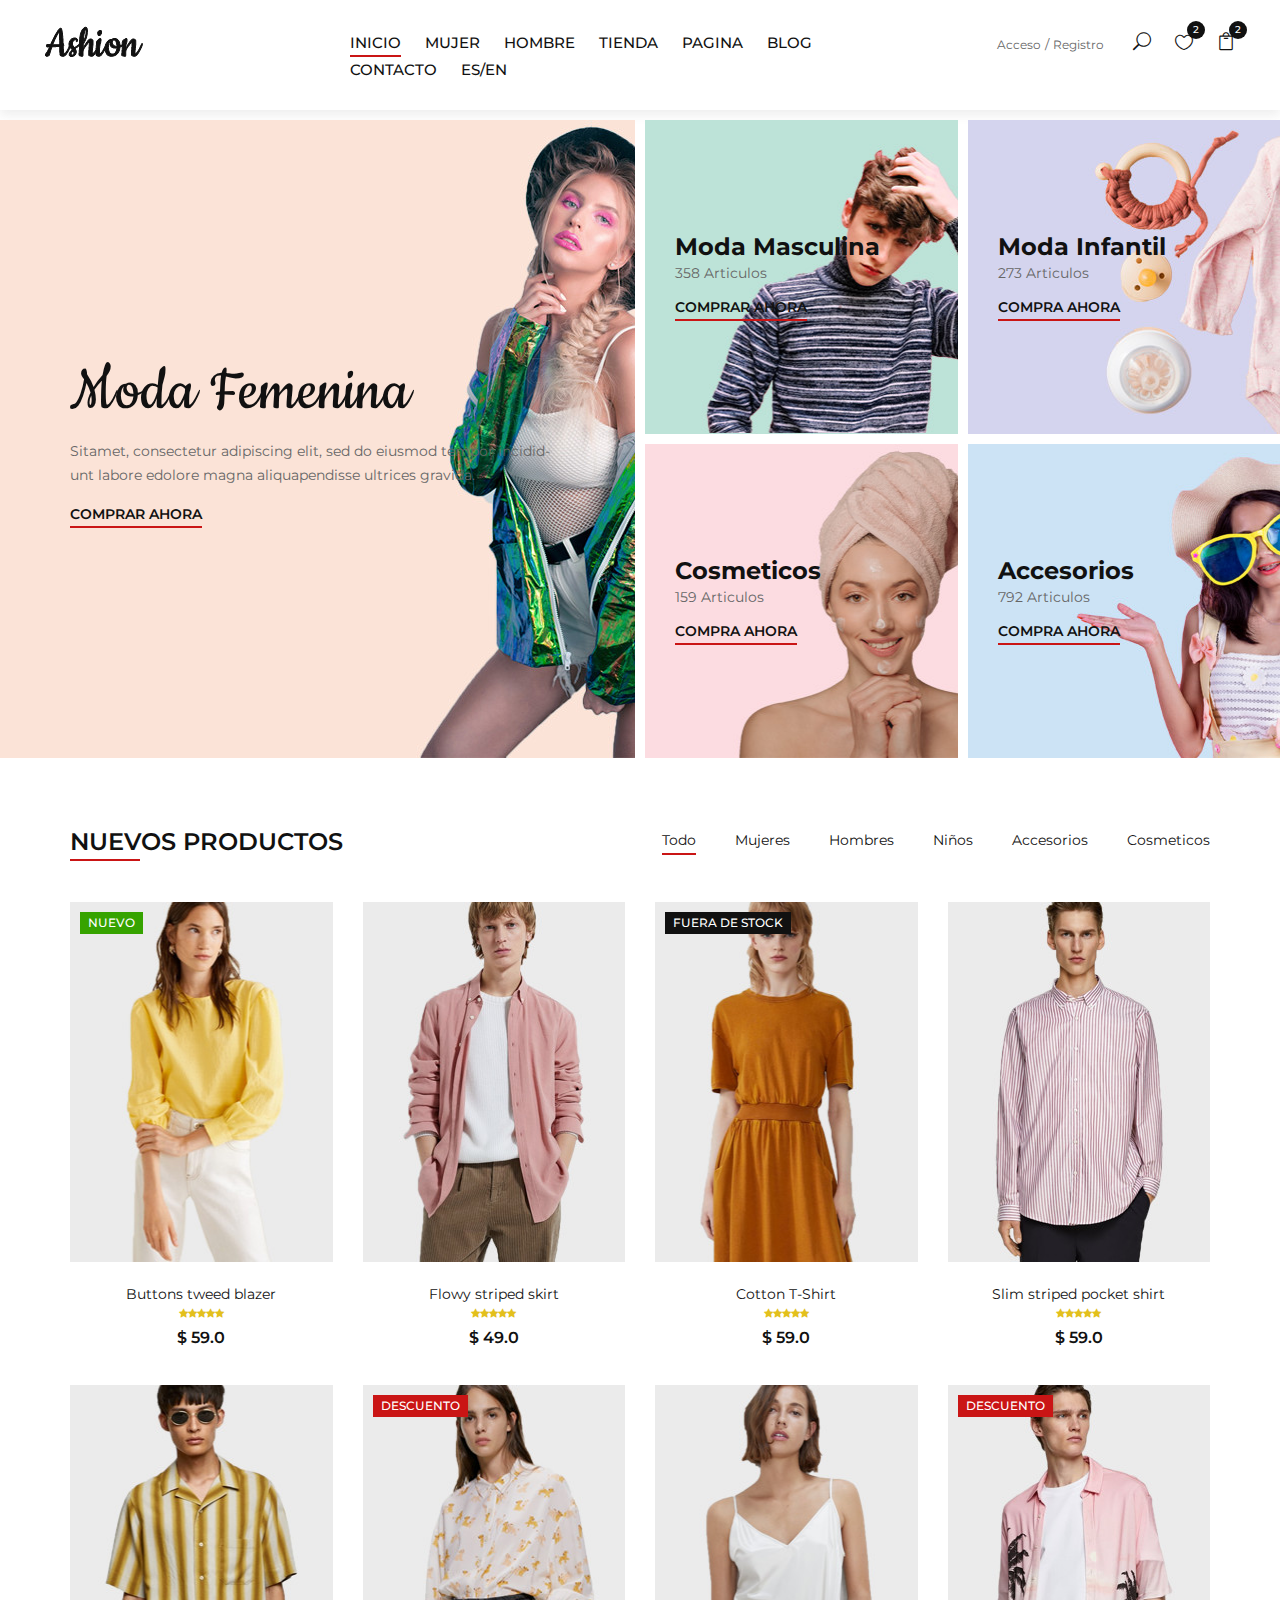
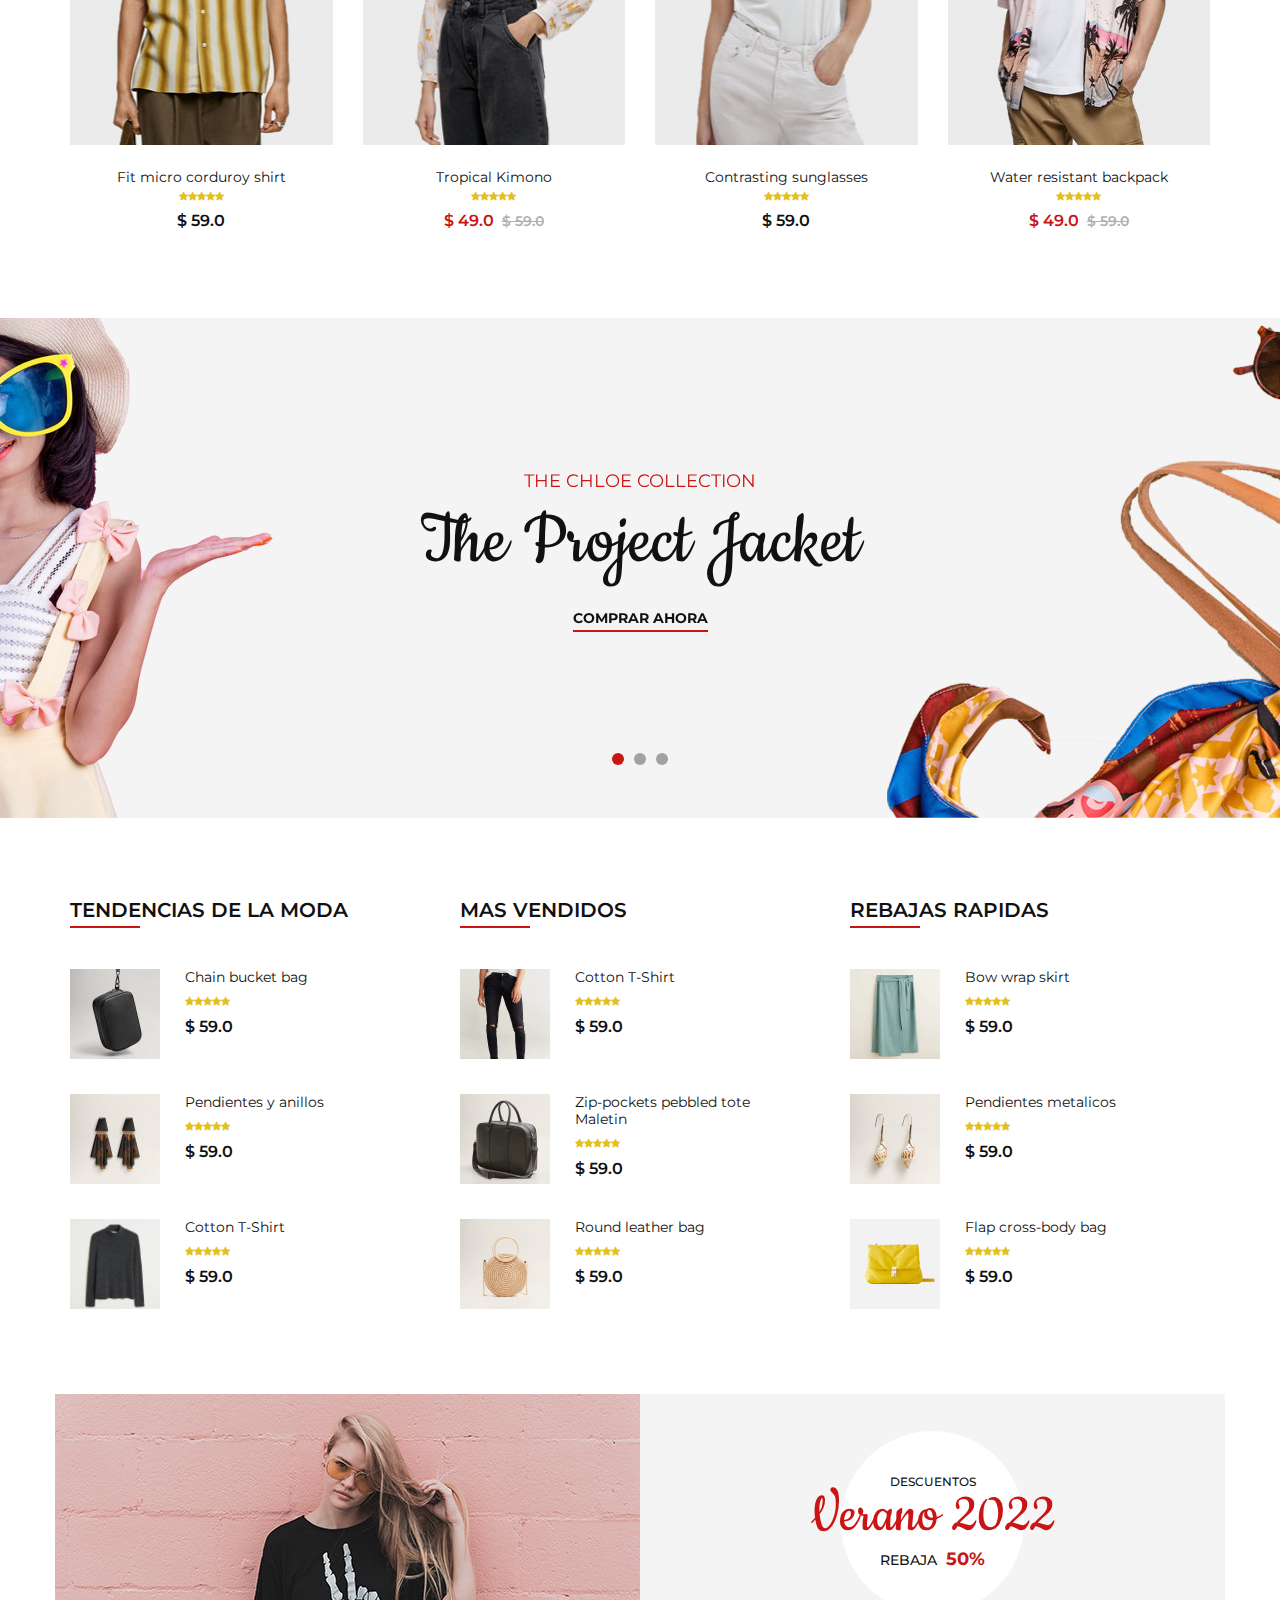
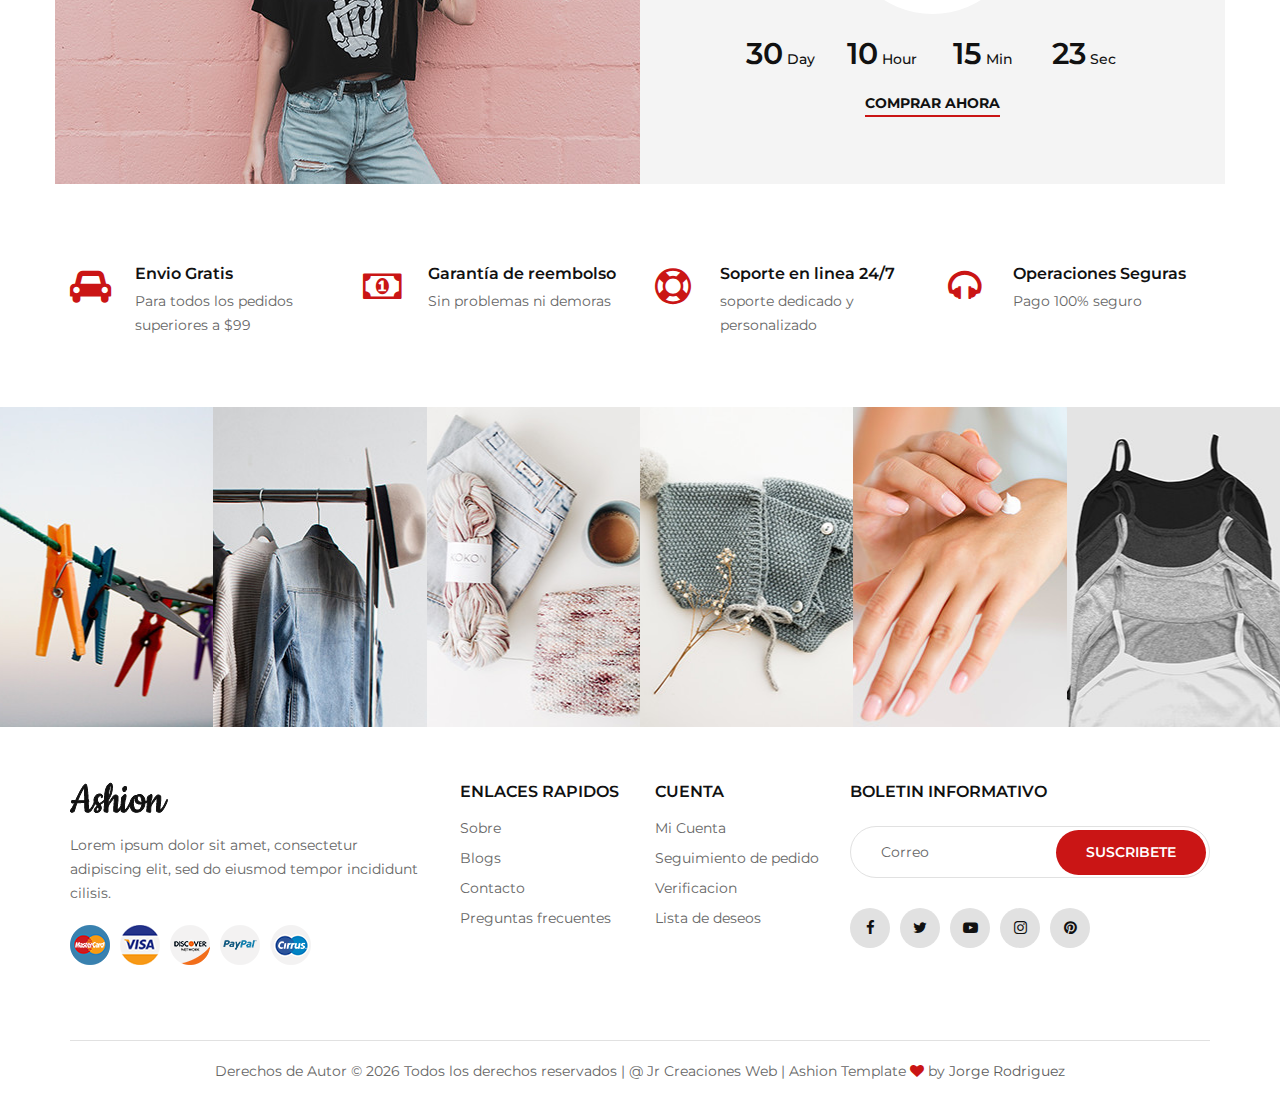
==== commit bdee79cf: "proyecto2" ====
--- a/index.html
+++ b/index.html
@@ -5,7 +5,7 @@
     <meta name="description" content="Ashion Template" />
     <meta
       name="keywords"
-      content="Ashion, unica, creative,html,shop,Cart,Google,season,temporada,invierno,verano,ropa,pantalones,jogging,pollera,chaqueta,comercial"
+      content="Ashion, unica, creative,html,shop,Cart,Google,season,temporada,invierno,html,css,sass,verano,ropa,pantalones,jogging,pollera,chaqueta,comercial"
     />
     <meta name="viewport" content="width=device-width, initial-scale=1.0" />
     <meta http-equiv="X-UA-Compatible" content="ie=edge" />
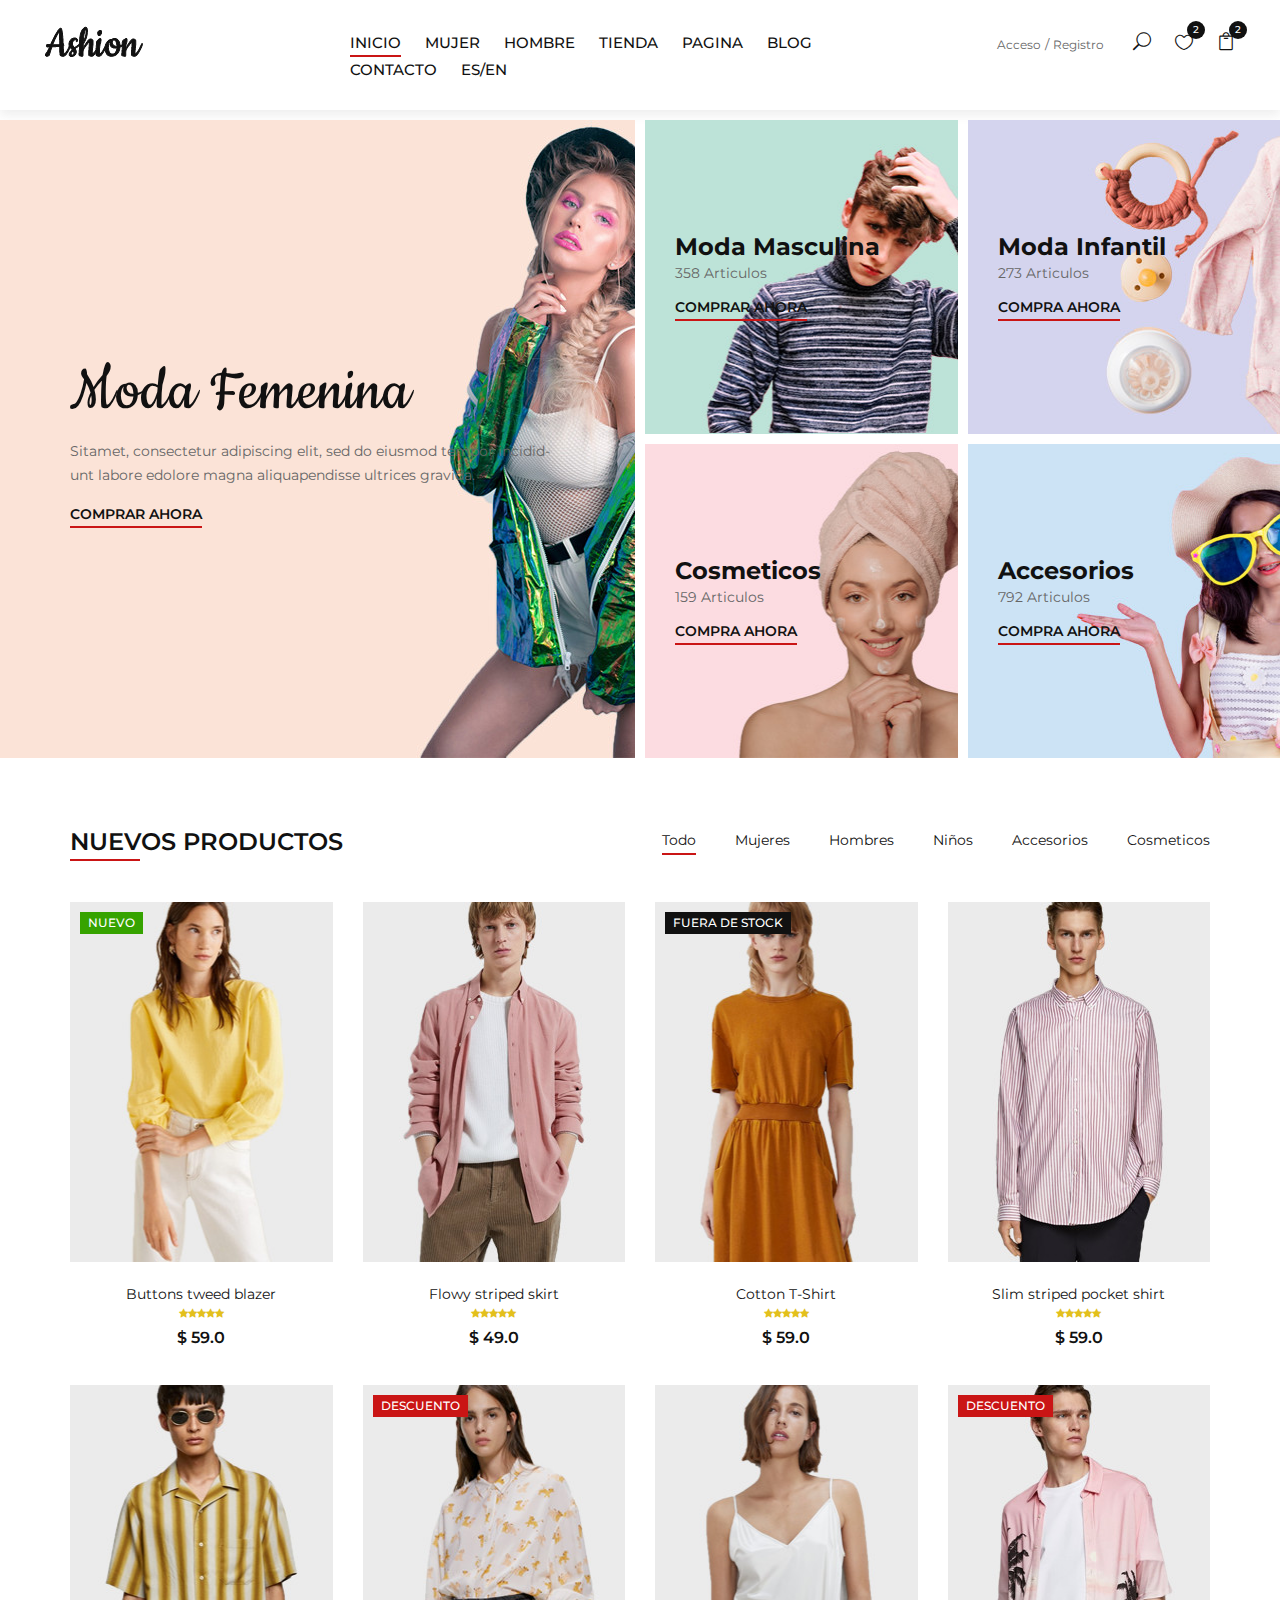
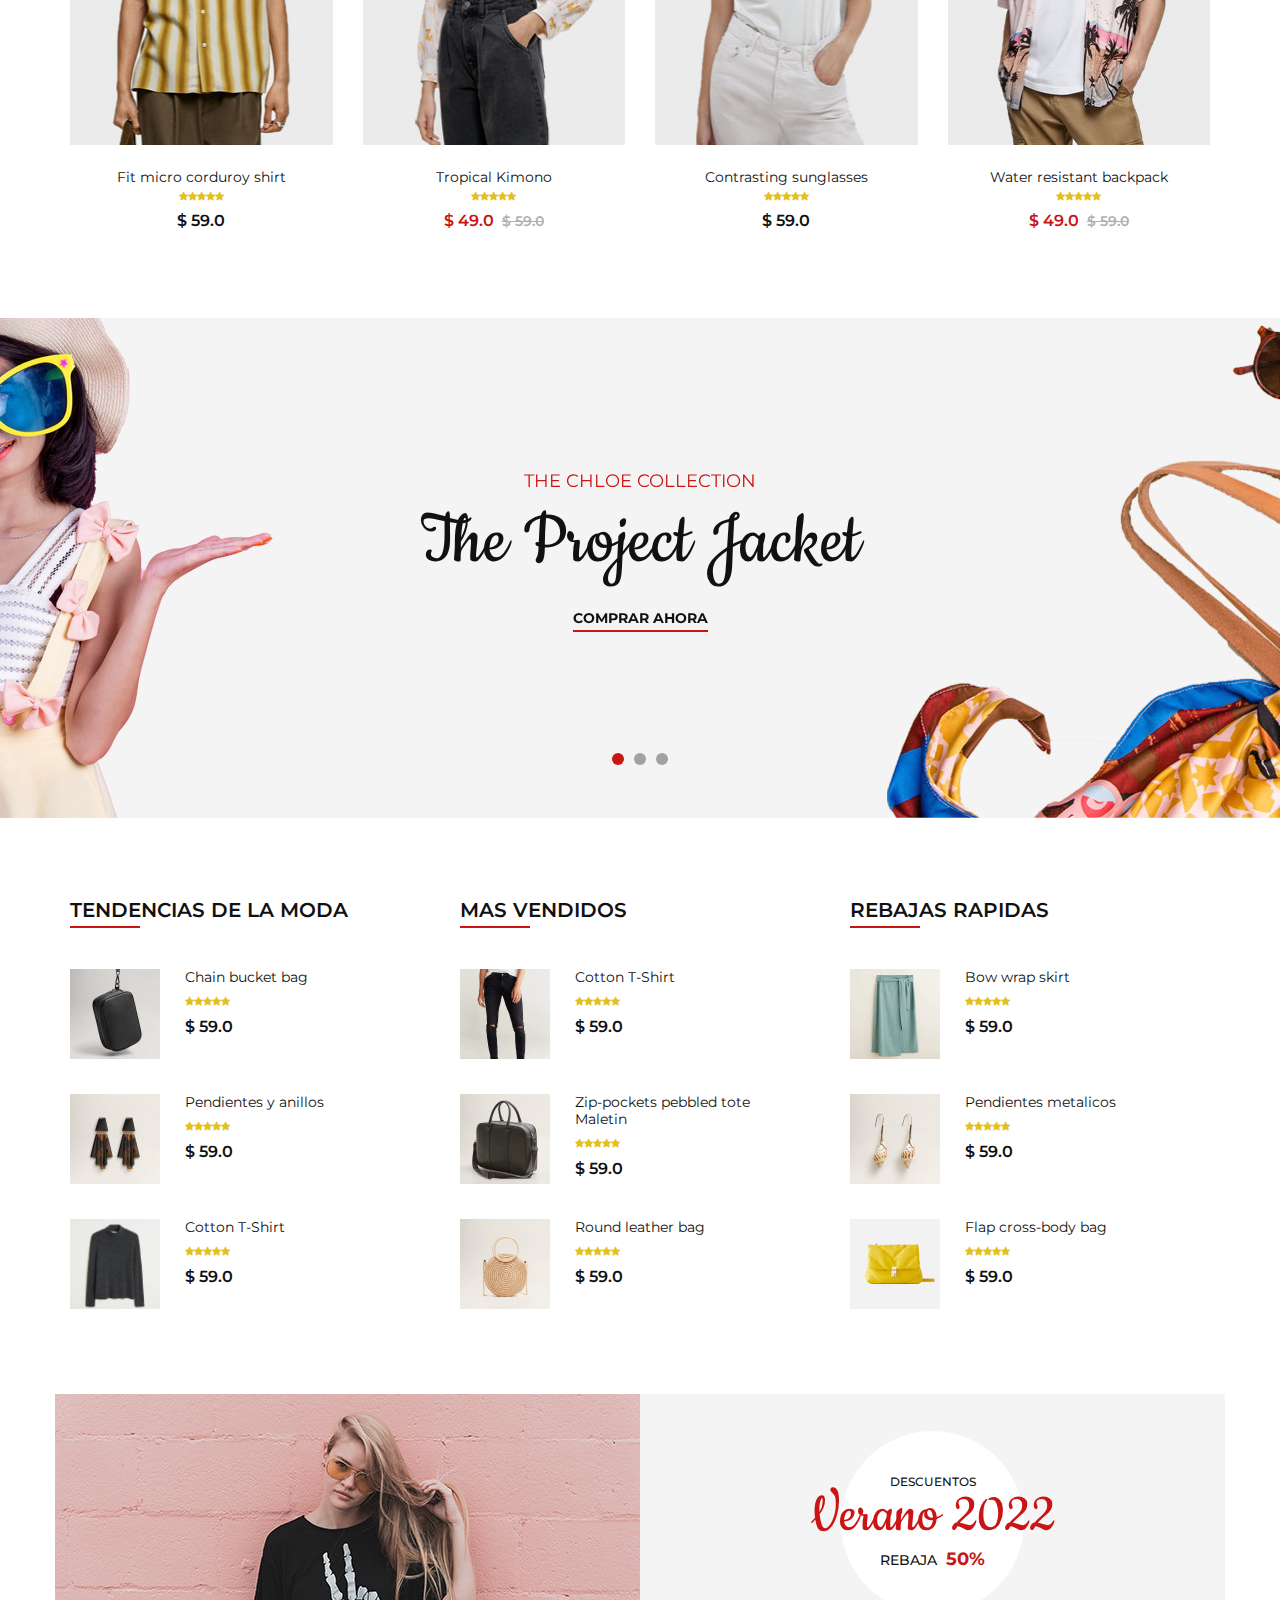
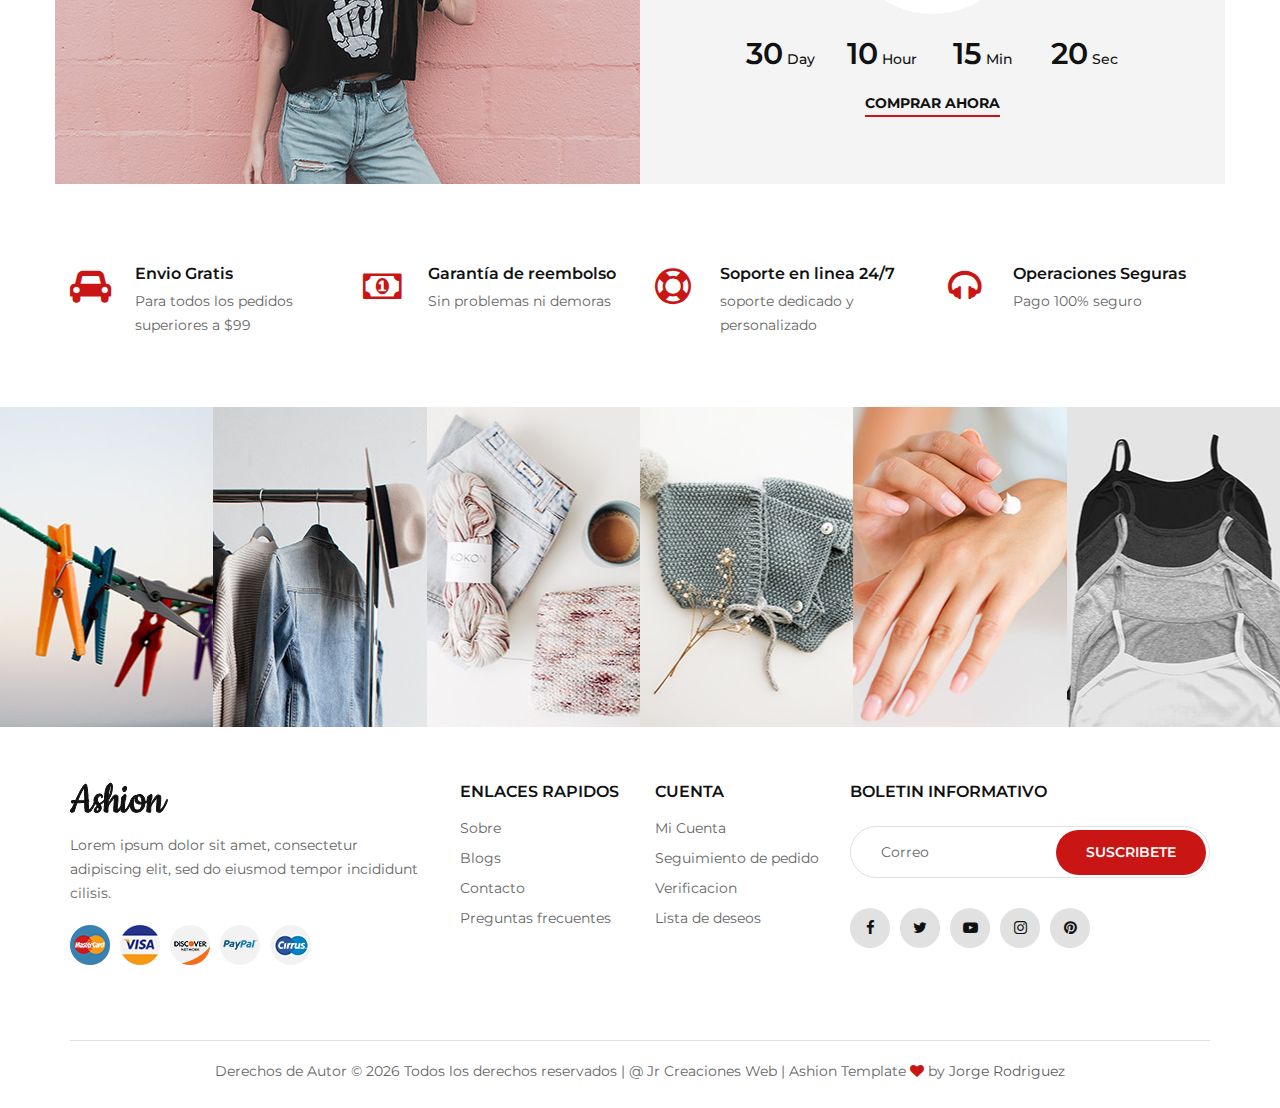
==== commit fdacaad4: "proyecto" ====
--- a/index.html
+++ b/index.html
@@ -9,7 +9,7 @@
     />
     <meta name="viewport" content="width=device-width, initial-scale=1.0" />
     <meta http-equiv="X-UA-Compatible" content="ie=edge" />
-    <title>Ashion | Template</title>
+    <title>Ashion | Template Shop</title>
 
     <!-- Google Font -->
     <link
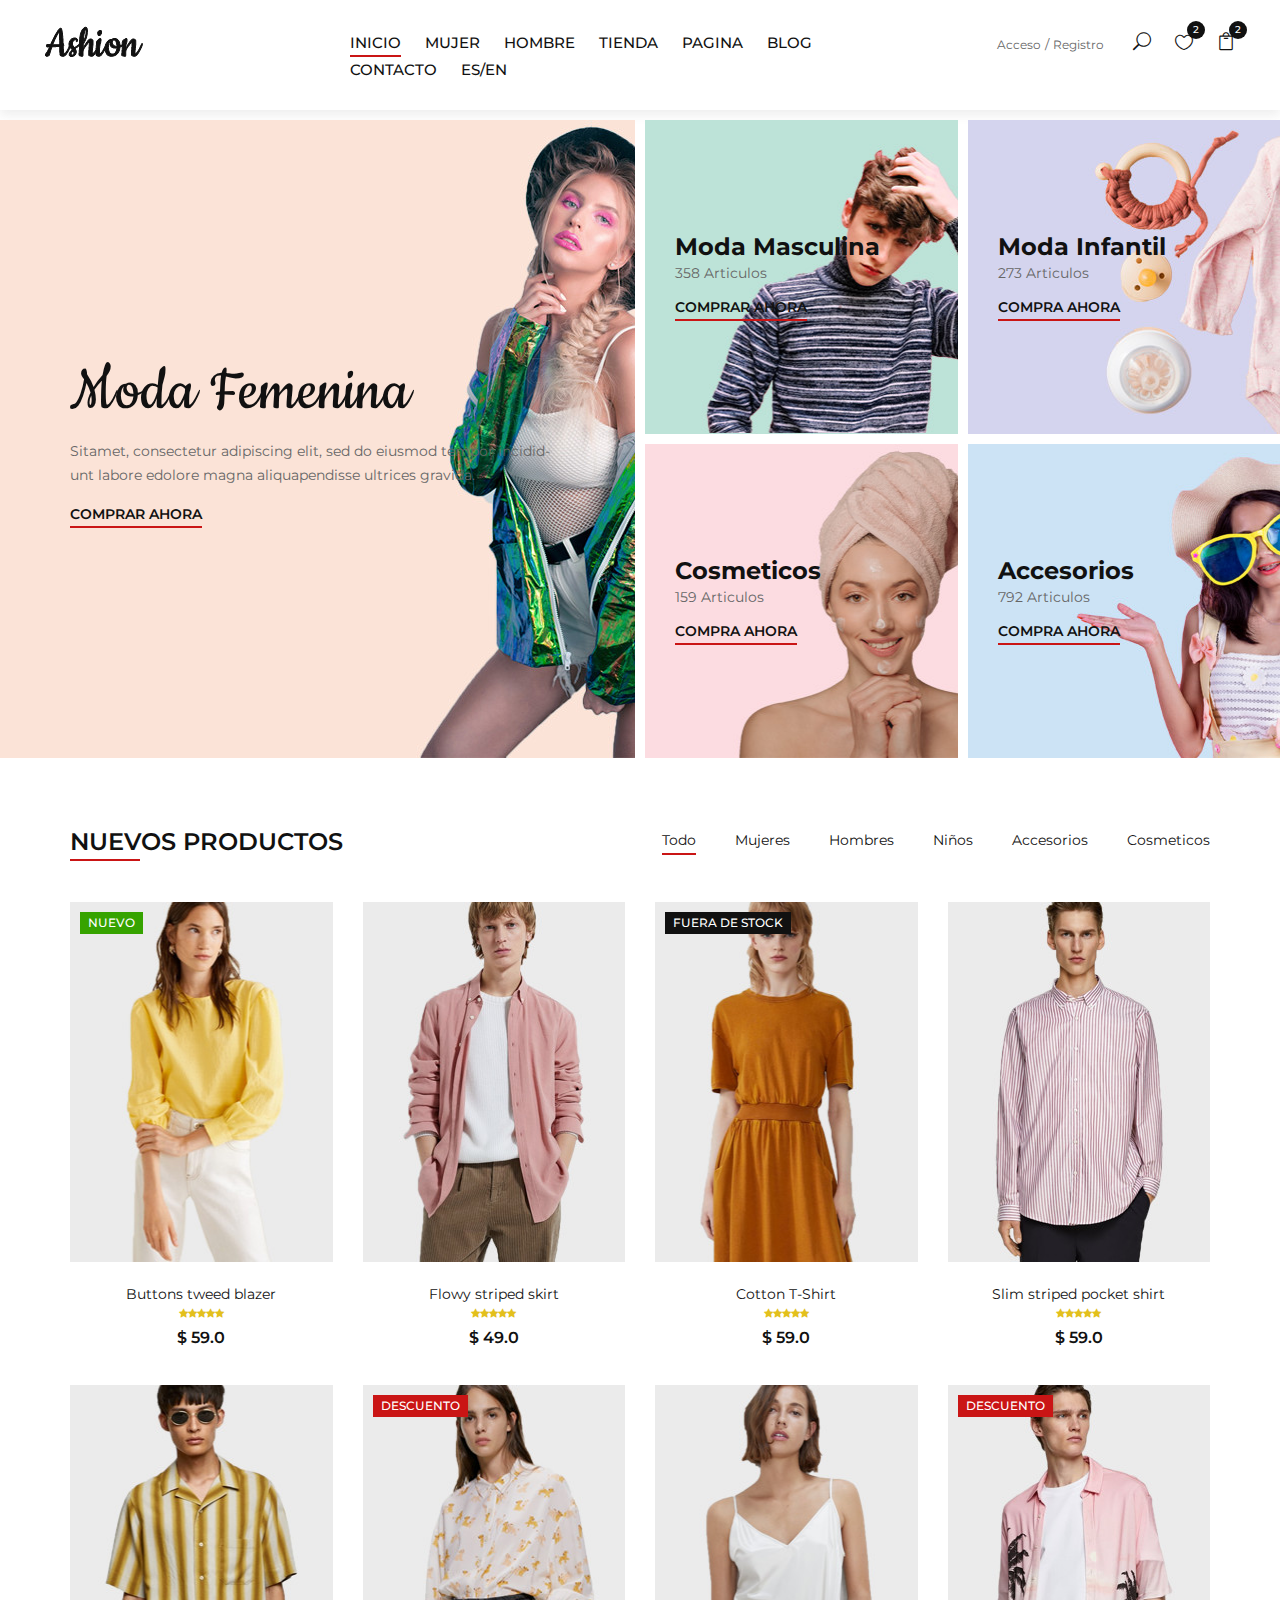
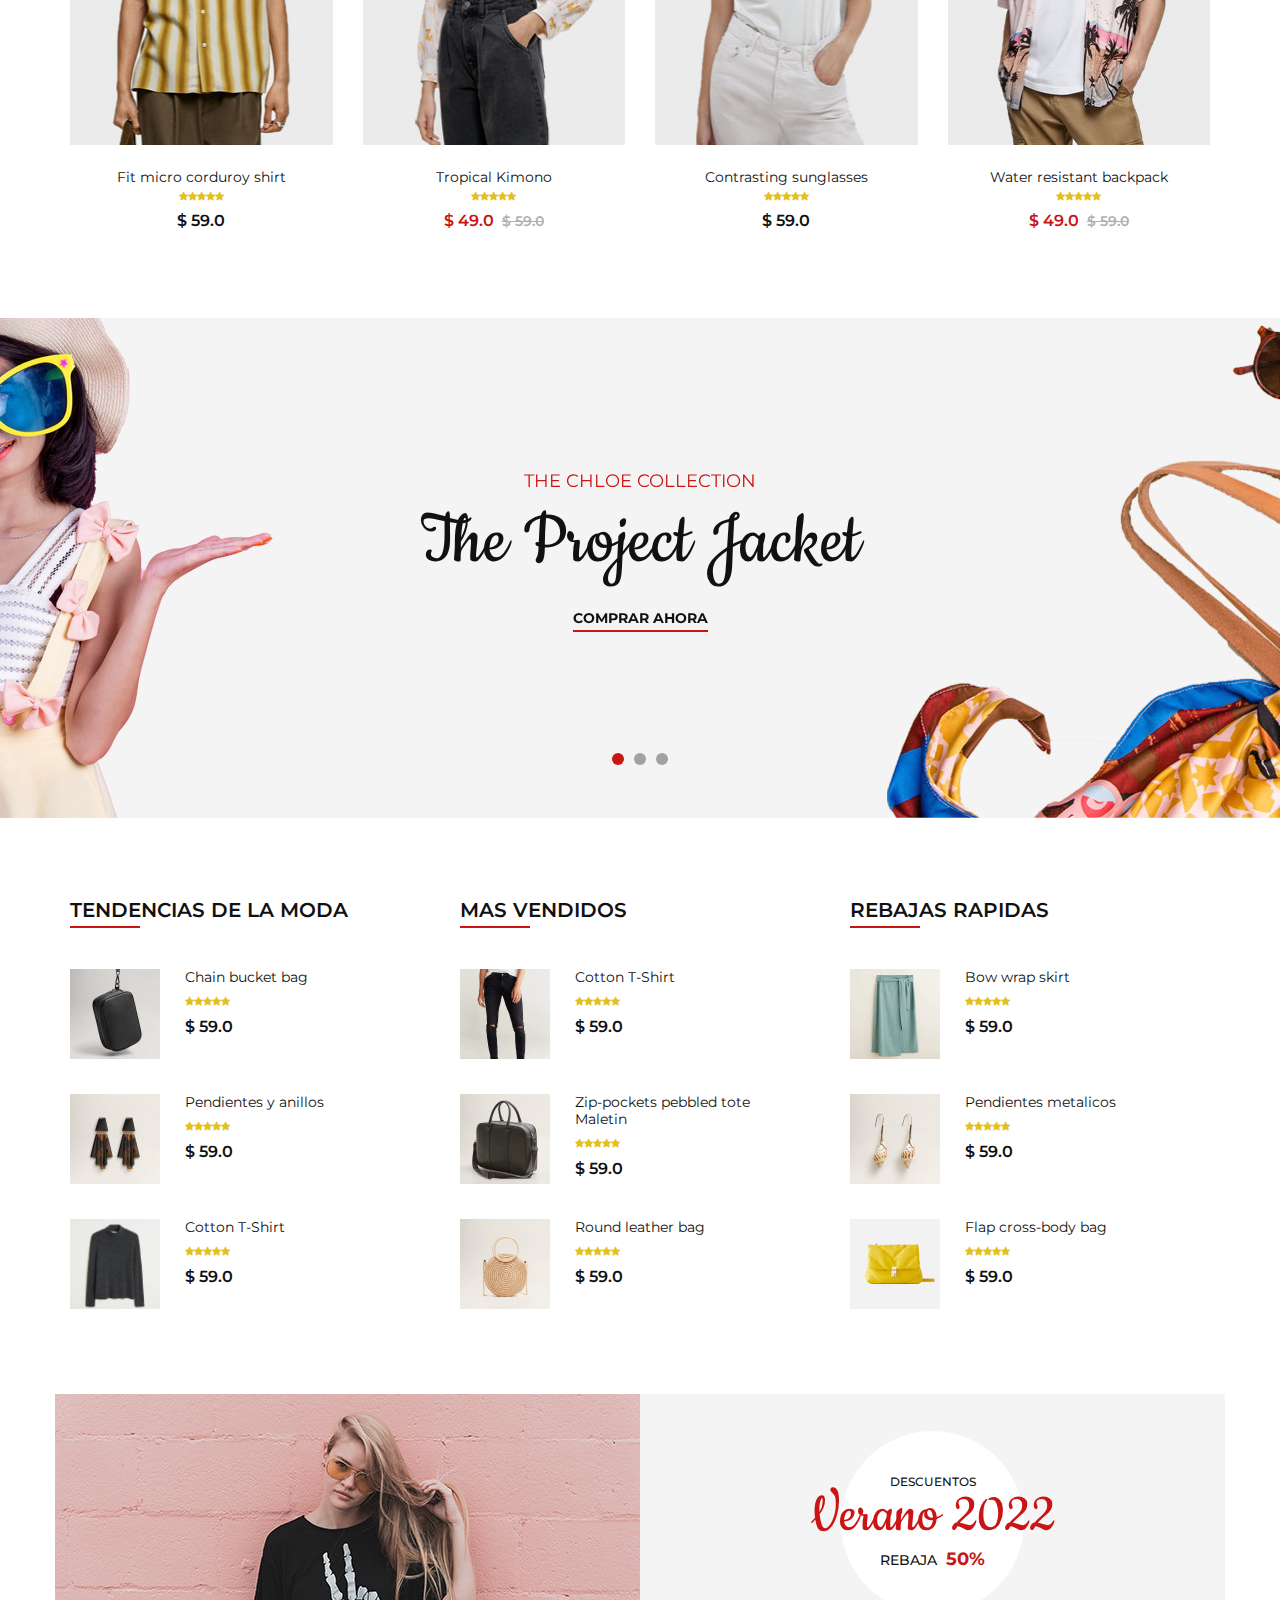
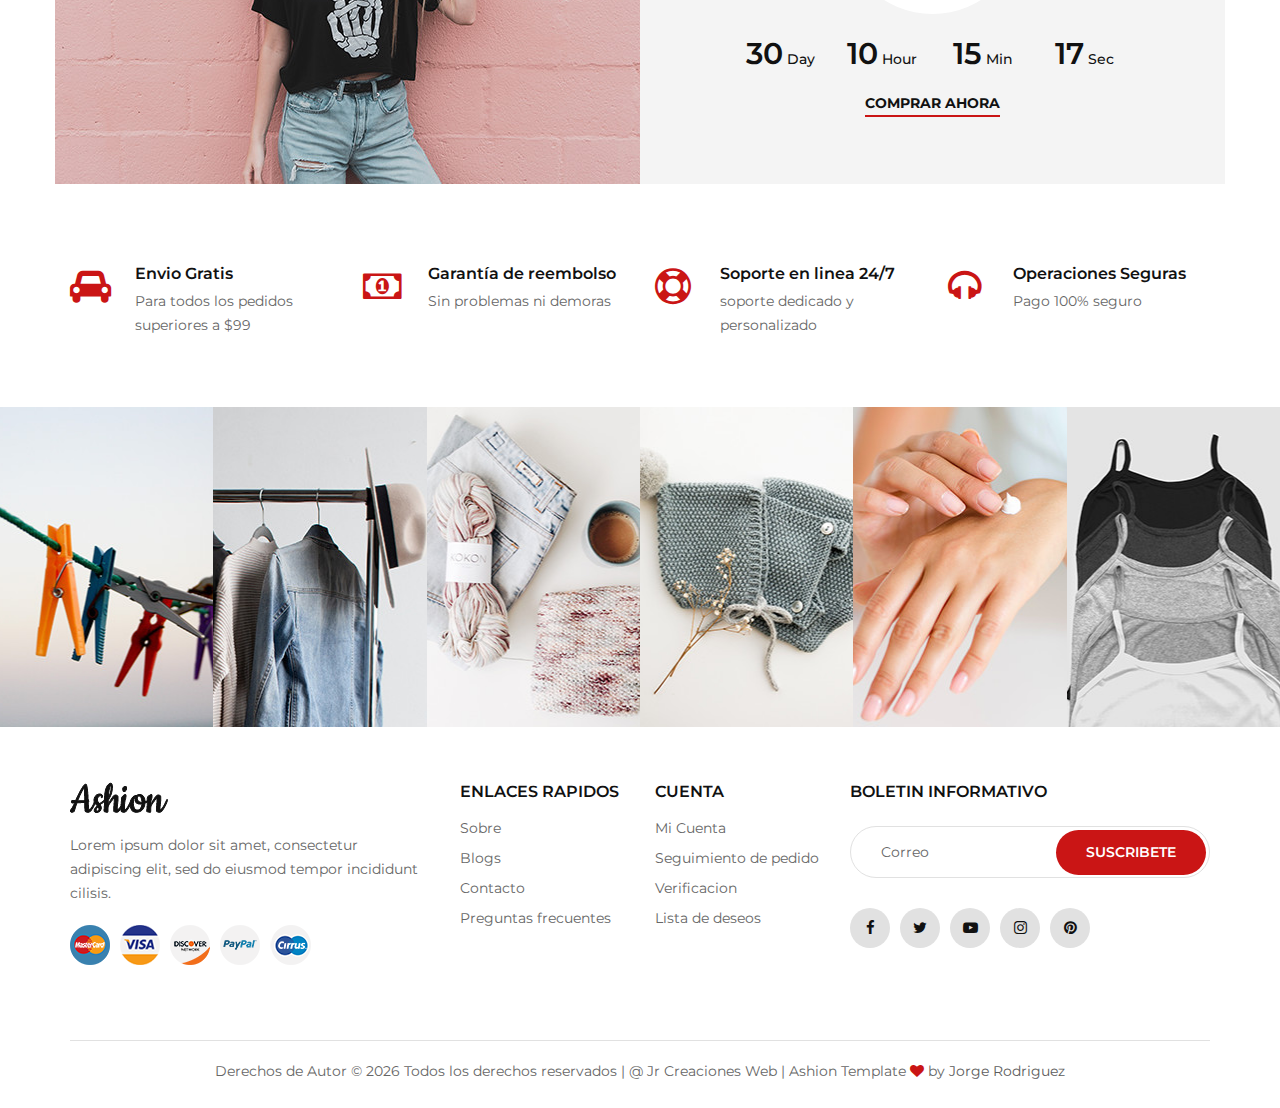
==== commit 984626cc: "proyectoashion" ====
--- a/index.html
+++ b/index.html
@@ -5,7 +5,7 @@
     <meta name="description" content="Ashion Template" />
     <meta
       name="keywords"
-      content="Ashion, unica, creative,html,shop,Cart,Google,season,temporada,invierno,html,css,sass,verano,ropa,pantalones,jogging,pollera,chaqueta,comercial"
+      content="Ashion, unica, creative,html,shop,Cart,Google,season,temporada,verano,invierno,html,css,sass,verano,ropa,pantalones,jogging,pollera,chaqueta,comercial"
     />
     <meta name="viewport" content="width=device-width, initial-scale=1.0" />
     <meta http-equiv="X-UA-Compatible" content="ie=edge" />
